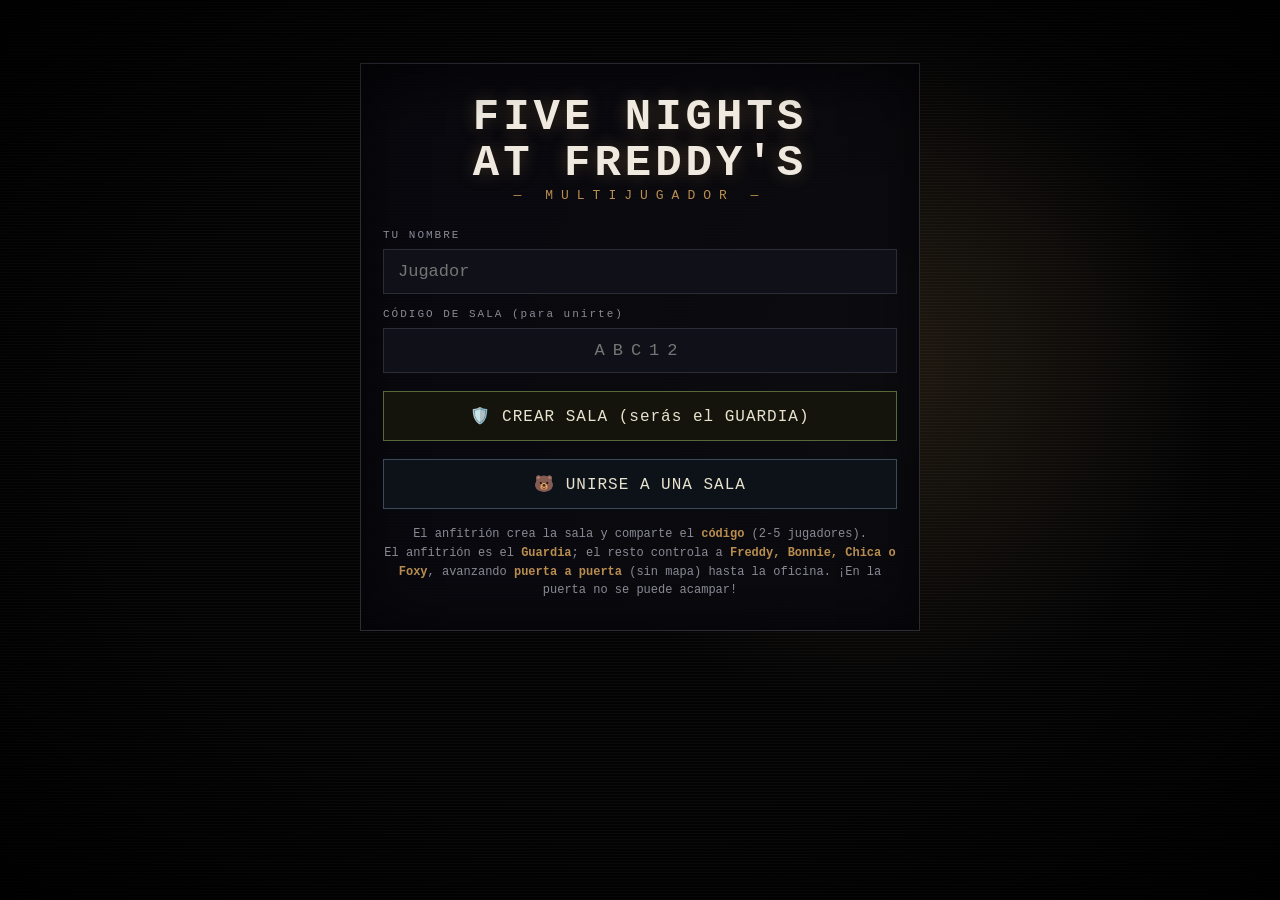
==== index.html @ c2f7b653 "Animatrónicos: vista inmersiva sin mapa (puertas IR A...), temporizador de 12s con repliegue forzoso" ====
<!DOCTYPE html>
<html lang="es">
<head>
<meta charset="UTF-8">
<meta name="viewport" content="width=device-width, initial-scale=1.0, user-scalable=no">
<title>FNAF 1 Multijugador</title>
<link rel="icon" href="resources/img/menu_face.png">
<link rel="stylesheet" href="css/style.css">
</head>
<body>

<!-- ==================== PANTALLAS ==================== -->

<!-- MENÚ -->
<section class="screen active" id="s-menu">
  <div class="menu-bg"></div>
  <div class="menu-box">
    <h1 class="game-title">FIVE NIGHTS<br>AT FREDDY'S</h1>
    <div class="game-sub">— MULTIJUGADOR —</div>
    <div class="menu-form">
      <label>TU NOMBRE</label>
      <input id="inp-name" maxlength="12" placeholder="Jugador" autocomplete="off">
      <label>CÓDIGO DE SALA (para unirte)</label>
      <input id="inp-code" maxlength="5" placeholder="ABC12" autocomplete="off" class="code-inp"
             style="text-transform:uppercase">
      <button class="mbtn create" id="btn-create">🛡️ CREAR SALA (serás el GUARDIA)</button>
      <button class="mbtn join" id="btn-join">🐻 UNIRSE A UNA SALA</button>
    </div>
    <div class="menu-note">
      El anfitrión crea la sala y comparte el <b>código</b> (2-5 jugadores).<br>
      El anfitrión es el <b>Guardia</b>; el resto controla a <b>Freddy, Bonnie, Chica o Foxy</b>,
      avanzando <b>puerta a puerta</b> (sin mapa) hasta la oficina. ¡En la puerta no se puede acampar!
    </div>
  </div>
  <div class="vignette-layer"></div>
</section>

<!-- LOBBY -->
<section class="screen" id="s-lobby">
  <div class="lobby-wrap">
    <div class="lobby-left">
      <h2 id="lobby-title">SALA</h2>
      <div class="code-label">CÓDIGO DE SALA</div>
      <div class="room-code" id="room-code">·····</div>
      <div class="code-hint">Compártelo con tus amigos (2-5 jugadores)</div>
      <div id="lobby-status" class="lobby-status"></div>
      <div class="lobby-players-wrap">
        <div class="lp-title">JUGADORES <span id="lobby-count">1/5</span></div>
        <div id="lobby-players"></div>
      </div>
      <div id="start-zone">
        <button id="btn-start" class="mbtn create" disabled>🌙 EMPEZAR LA NOCHE</button>
        <div id="start-note" class="start-note">Esperando jugadores…</div>
      </div>
    </div>
    <div class="lobby-right">
      <div class="lp-title">ELIGE TU ANIMATRÓNICO</div>
      <div id="char-picker" class="char-picker"></div>
    </div>
  </div>
</section>

<!-- GUARDIA -->
<section class="screen" id="s-guard">
  <div id="office-view"></div>
  <div id="powerout-fx"><div class="po-freddy"><img src="resources/img/js_freddy.png" alt=""></div></div>
  <div id="cam-help"> ESPACIO cámaras · A/D puertas · Z/X luces (mantener)</div>
</section>

<!-- ANIMATRÓNICO -->
<section class="screen" id="s-anim">
  <div id="anim-head"></div>
  <div id="anim-status"></div>
  <div id="anim-main"></div>
</section>

<!-- FIN -->
<section class="screen" id="s-end">
  <div class="end-wrap">
    <img id="end-img" alt="">
    <h2 id="end-title">—</h2>
    <div id="end-sub"></div>
    <div id="end-stats"></div>
    <div class="end-btns">
      <button id="btn-again" class="mbtn create">🔁 OTRA NOCHE</button>
      <button id="btn-exit" class="mbtn join">⏻ SALIR DE LA SALA</button>
      <div id="wait-host" style="display:none">…esperando al anfitrión</div>
    </div>
  </div>
</section>

<!-- ==================== CAPAS FX ==================== -->
<div id="monitor"></div>
<div id="fx-jumpscare"><img alt="susto"></div>
<div id="fx-static"></div>
<div id="fx-toast"></div>

<!-- ==================== SCRIPTS ==================== -->
<script src="peer.min.js"></script>
<script src="js/config.js"></script>
<script src="js/audio.js"></script>
<script src="js/fx.js"></script>
<script src="js/net.js"></script>
<script src="js/game.js"></script>
<script src="js/lobby.js"></script>
<script src="js/guard.js"></script>
<script src="js/anim.js"></script>
<script src="js/main.js"></script>
</body>
</html>
---- css/style.css ----
/* ============================================================
   FNAF 1 MULTIJUGADOR — ESTILOS
   Estética oscura, VHS/CRT, terror de los 80.
   ============================================================ */
:root {
  --ink: #d8d8e2;
  --dim: #8a8a96;
  --faz: #b98d4f;      /* dorado Fazbear */
  --bad: #c0392b;
  --good: #3f8f4f;
  --panel: #0d0d12;
  --line: #2c2c36;
}
* { box-sizing: border-box; -webkit-tap-highlight-color: transparent; }
html, body {
  margin: 0; padding: 0; height: 100%;
  background: #050508; color: var(--ink);
  font-family: "Courier New", ui-monospace, monospace;
  overflow: hidden;
  user-select: none; -webkit-user-select: none;
}
img { -webkit-user-drag: none; user-drag: none; }
button { font-family: inherit; }

/* ---------- Pantallas ---------- */
.screen {
  position: fixed; inset: 0; display: none;
  z-index: 10;
}
.screen.active { display: block; animation: fadeIn 0.4s; }
@keyframes fadeIn { from { opacity: 0; } to { opacity: 1; } }

/* ---------- Capas FX globales ---------- */
.vignette-layer {
  position: absolute; inset: 0; pointer-events: none; z-index: 5;
  background: radial-gradient(ellipse at center, transparent 55%, rgba(0,0,0,0.9) 100%);
}
#fx-static {
  position: fixed; inset: 0; z-index: 200; pointer-events: none;
  opacity: 0; transition: opacity 0.06s;
  background:
    repeating-linear-gradient(0deg, rgba(255,255,255,0.09) 0 2px, transparent 2px 4px),
    #202026;
  background-size: 100% 100%, 300px 300px;
  animation: staticShift 0.12s steps(2) infinite;
}
#fx-static.active { opacity: 0.93; }
@keyframes staticShift {
  0% { background-position: 0 0, 0 0; }
  50% { background-position: 0 0, 90px 40px; }
  100% { background-position: 0 0, -60px 90px; }
}
#fx-jumpscare {
  position: fixed; inset: 0; z-index: 300; display: none;
  background: #000; align-items: center; justify-content: center;
}
#fx-jumpscare.active { display: flex; }
#fx-jumpscare img {
  width: 100%; height: 100%; object-fit: cover;
  filter: contrast(1.2) brightness(1.05);
}
#fx-jumpscare.glitching img { animation: jglitch 0.14s steps(2) infinite; }
@keyframes jglitch {
  0% { transform: translate(0,0) scale(1.04); filter: contrast(1.4) brightness(1.2); }
  50% { transform: translate(-14px, 8px) scale(1.07); filter: contrast(2) brightness(0.7) hue-rotate(20deg); }
  100% { transform: translate(12px, -6px) scale(1.02); }
}
#fx-jumpscare.shake { animation: shake 0.09s linear infinite; }
@keyframes shake {
  0% { margin-left: 0; margin-top: 0; }
  25% { margin-left: -18px; margin-top: 10px; }
  50% { margin-left: 14px; margin-top: -8px; }
  75% { margin-left: -10px; margin-top: -12px; }
  100% { margin-left: 12px; margin-top: 8px; }
}
#fx-toast {
  position: fixed; left: 50%; top: 14px; transform: translateX(-50%) translateY(-80px);
  z-index: 400; background: #101018ee; border: 1px solid var(--line);
  border-left: 4px solid var(--faz); color: var(--ink);
  padding: 10px 18px; font-size: 15px; max-width: 86vw;
  transition: transform 0.25s; pointer-events: none;
}
#fx-toast.show { transform: translateX(-50%) translateY(0); }
#fx-toast.bad { border-left-color: var(--bad); }
#fx-toast.good { border-left-color: var(--good); }
#fx-toast.warn { border-left-color: #c07f2f; }

/* ---------- MENÚ ---------- */
#s-menu { overflow: hidden; }
.menu-bg {
  position: absolute; inset: 0;
  background: #030304;
}
.menu-bg::after {
  content: ""; position: absolute; inset: 0;
  background:
    radial-gradient(circle at 68% 40%, rgba(185,141,79,0.16), transparent 34%),
    repeating-linear-gradient(0deg, rgba(255,255,255,0.03) 0 1px, transparent 1px 3px);
  animation: menuFlicker 5s infinite;
}
@keyframes menuFlicker {
  0%, 93%, 100% { opacity: 1; }
  94% { opacity: 0.6; } 96% { opacity: 0.9; } 97% { opacity: 0.4; }
}
.menu-box {
  position: relative; z-index: 2; margin: 0 auto; top: 7vh;
  width: min(94vw, 560px); text-align: center;
  padding: 26px 22px 30px;
  background: #0a0a10d9; border: 1px solid var(--line);
  box-shadow: 0 0 60px #000a inset;
}
.game-title {
  margin: 4px 0 2px; font-size: clamp(26px, 6vw, 44px); line-height: 1.05;
  letter-spacing: 4px; color: #efe9df; text-shadow: 0 0 18px #b98d4f55;
}
.game-sub { color: var(--faz); letter-spacing: 8px; font-size: 13px; margin-bottom: 20px; }
.menu-form { display: flex; flex-direction: column; gap: 8px; text-align: left; }
.menu-form label { font-size: 11px; color: var(--dim); letter-spacing: 2px; margin-top: 6px; }
.menu-form input {
  background: #101018; border: 1px solid var(--line); color: var(--ink);
  padding: 12px 14px; font-size: 17px; font-family: inherit; outline: none;
}
.menu-form input:focus { border-color: var(--faz); }
.code-inp { letter-spacing: 8px; text-align: center; font-size: 22px; }
.mbtn {
  margin-top: 10px; padding: 14px 16px; font-size: 16px; cursor: pointer;
  border: 1px solid #3a3a28; background: #14140c; color: #e8e2ce;
  letter-spacing: 1px; transition: transform 0.08s, background 0.2s;
}
.mbtn:hover { background: #1d1d10; }
.mbtn:active { transform: scale(0.98); }
.mbtn:disabled { opacity: 0.45; cursor: default; }
.mbtn.create { border-color: #57683a; }
.mbtn.join { border-color: #3a4a5a; background: #0c1218; }
.mbtn.join:hover { background: #101a24; }
.menu-note { margin-top: 16px; font-size: 12px; color: var(--dim); line-height: 1.55; }
.menu-note b { color: var(--faz); }

/* ---------- LOBBY ---------- */
#s-lobby { overflow-y: auto; background: #050508; }
.lobby-wrap {
  display: flex; gap: 18px; padding: 24px; max-width: 1180px; margin: 0 auto;
  flex-direction: row; flex-wrap: wrap;
}
.lobby-left { flex: 1 1 380px; min-width: 320px; }
.lobby-right { flex: 1 1 420px; min-width: 300px; }
#lobby-title { margin: 0 0 8px; letter-spacing: 4px; color: #efe9df; }
.code-label { color: var(--dim); font-size: 11px; letter-spacing: 3px; }
.room-code {
  font-size: clamp(40px, 9vw, 64px); letter-spacing: 14px; color: var(--faz);
  text-shadow: 0 0 22px #b98d4f66; margin: 4px 0;
}
.code-hint { color: var(--dim); font-size: 12px; }
.lobby-status { margin: 12px 0; font-size: 14px; min-height: 20px; color: #b9e0b9; }
.lobby-status.err { color: #ff9d8f; }
.lp-title { color: var(--dim); letter-spacing: 2px; font-size: 12px; margin: 14px 0 6px; }
.lp-title span { color: var(--ink); }
.lobby-players-wrap { border: 1px solid var(--line); background: var(--panel); padding: 10px; }
.player-row { padding: 8px 10px; border-bottom: 1px dashed #1c1c26; }
.player-row:last-child { border-bottom: none; }
.player-row.me { border-left: 3px solid var(--faz); }
.player-row.off { opacity: 0.45; }
.pr-name { font-size: 15px; color: var(--ink); }
.pr-role { font-size: 12px; color: var(--dim); margin-top: 2px; }
#start-zone { margin-top: 18px; }
#btn-start { width: 100%; font-size: 20px; padding: 18px; }
.start-note { text-align: center; color: var(--dim); font-size: 12px; margin-top: 8px; }

/* Tarjetas de personaje */
.char-picker { display: grid; grid-template-columns: repeat(auto-fill, minmax(150px, 1fr)); gap: 12px; }
.host-note {
  border: 1px dashed #3a3a28; color: var(--dim); padding: 18px; font-size: 14px; line-height: 1.6;
}
.char-card {
  background: #0c0c13; border: 1px solid var(--line); cursor: pointer;
  padding: 0 0 10px; overflow: hidden; transition: border-color 0.15s, transform 0.1s;
  position: relative;
}
.char-card:hover { border-color: #55555f; transform: translateY(-2px); }
.char-card img { width: 100%; height: 150px; object-fit: cover; display: block; filter: brightness(0.9); }
.char-card .cc-name { font-size: 17px; padding: 8px 10px 2px; letter-spacing: 2px; }
.char-card .cc-desc { font-size: 11px; color: var(--dim); padding: 0 10px; line-height: 1.45; }
.char-card.taken { opacity: 0.35; pointer-events: none; filter: grayscale(0.8); }
.char-card.mine { border-color: var(--good); box-shadow: 0 0 16px #3f8f4f55; }
.cc-state {
  position: absolute; top: 6px; right: 6px; background: #000c; color: var(--dim);
  font-size: 10px; padding: 3px 7px; letter-spacing: 1px;
}
.cc-state.mine { background: #14351b; color: #7fe08f; }

/* ---------- GUARDIA: oficina ---------- */
#s-guard { background: #000; }
#office-view {
  position: absolute; inset: 0; display: flex; overflow: hidden;
  background: #020204;
}
.office-side {
  position: relative; flex: 0 0 24%; display: flex; flex-direction: column;
  border-right: 2px solid #191922; z-index: 2;
}
.office-right { border-right: none; border-left: 2px solid #191922; order: 3; }
.office-center {
  position: relative; flex: 1 1 52%; order: 2; overflow: hidden;
  background: #05050a;
}
.office-center > img {
  position: absolute; left: -28%; width: 156%; height: 100%; object-fit: cover;
  filter: brightness(0.88) contrast(1.05);
}
.office-glow {
  position: absolute; inset: 0; pointer-events: none;
  background: radial-gradient(ellipse at 50% 65%, transparent 40%, rgba(0,0,0,0.75) 100%);
}
.door-frame { position: relative; flex: 1 1 auto; overflow: hidden; background: #03030a; }
.door-frame img { width: 100%; height: 100%; object-fit: cover; filter: brightness(0.9); }
.who-there { position: absolute; inset: 0; pointer-events: none; display: none; z-index: 3; }
.who-there.active { display: flex; align-items: center; justify-content: center; gap: 8%; }
.who-face { text-align: center; }
.who-face img {
  width: min(34vw, 240px); height: min(34vw, 240px); object-fit: cover;
  border-radius: 6px; box-shadow: 0 0 34px #000; filter: contrast(1.25) brightness(1.1);
  animation: whoPulse 0.32s steps(2) infinite;
}
.who-face span {
  display: block; color: #ffb0a0; font-size: 20px; letter-spacing: 3px; margin-top: 8px;
  text-shadow: 0 0 12px #ff2a1a;
}
@keyframes whoPulse { 50% { filter: contrast(1.6) brightness(1.35); } }
.btn-col {
  display: flex; gap: 8px; padding: 10px; background: #0a0a12; border-top: 2px solid #191922;
}
.fbtn {
  flex: 1; padding: 16px 6px; font-size: 15px; letter-spacing: 2px; cursor: pointer;
  background: #101018; color: #cfcfd8; border: 2px solid #2c2c36;
  transition: background 0.12s, border-color 0.12s;
}
.fbtn:active { transform: scale(0.97); }
.fbtn-door.on { background: #7a1f16; border-color: #c0392b; color: #ffe9e4; box-shadow: 0 0 14px #c0392b88; }
.fbtn-light.on { background: #6d6517; border-color: #d8c34a; color: #fffbe4; box-shadow: 0 0 14px #d8c34a77; }
.office-hud-tl { position: absolute; top: 12px; right: 14px; text-align: right; z-index: 4; }
.clock-big { font-size: clamp(20px, 3.4vw, 34px); color: #f1ead9; letter-spacing: 3px; text-shadow: 0 0 10px #b98d4f44; }
.night-lbl { color: var(--dim); font-size: 12px; letter-spacing: 4px; }
.office-hud-bl { position: absolute; left: 14px; bottom: 12px; z-index: 4; background: #000000b0; padding: 10px 14px; border: 1px solid var(--line); }
.power-lbl { color: var(--dim); font-size: 11px; letter-spacing: 3px; }
.power-val { font-size: 26px; color: #f1ead9; }
.power-bar { width: 170px; height: 12px; background: #1a1a22; margin: 6px 0 4px; border: 1px solid #2c2c36; }
.power-fill { height: 100%; width: 100%; background: #57c25f; transition: width 0.3s; }
.power-fill.low { background: #d84a3a; }
.usage-lbl { font-size: 12px; color: var(--dim); }
.usage-lbl span { color: var(--ink); letter-spacing: 2px; }
#cam-strip {
  position: absolute; bottom: 0; left: 50%; transform: translateX(-50%);
  z-index: 6; padding: 8px 34px; cursor: pointer;
  background: #0e0e16f2; border: 2px solid #2c2c36; border-bottom: none;
  color: #cfd8e2; letter-spacing: 6px; font-size: 13px;
}
#cam-strip:hover { background: #15151f; color: #fff; }
#cam-strip.disabled { opacity: 0.35; pointer-events: none; filter: grayscale(1); }
#cam-help {
  position: absolute; top: 8px; left: 12px; z-index: 6; font-size: 11px; color: #6a6a76;
  background: #00000090; padding: 6px 10px; border: 1px solid #22222c;
}

/* Apagón */
#powerout-fx {
  position: fixed; inset: 0; z-index: 90; display: none; background: #020202;
  pointer-events: none;
}
#powerout-fx.active { display: block; animation: poDark 3s infinite; }
@keyframes poDark {
  0%, 88% { background: #020202; }
  90% { background: #0c0805; }
  92% { background: #000; }
}
.po-freddy { position: absolute; left: 50%; top: 50%; transform: translate(-50%, -50%); opacity: 0; }
#powerout-fx.active .po-freddy { animation: poFace 3s infinite; }
.po-freddy img { width: min(60vw, 480px); filter: contrast(1.3) brightness(1.15); }
@keyframes poFace {
  0%, 87% { opacity: 0; }
  90%, 93% { opacity: 0.9; }
  94%, 100% { opacity: 0; }
}

/* ---------- MONITOR de cámaras ---------- */
#monitor {
  position: fixed; inset: 0; z-index: 60; display: none;
  background: #010103;
}
#monitor.up { display: block; animation: monIn 0.16s; }
@keyframes monIn { from { transform: translateY(8%); opacity: 0.4; } to { transform: none; opacity: 1; } }
.mon-frame {
  position: absolute; inset: 0; display: flex; flex-direction: column;
  background:
    repeating-linear-gradient(0deg, rgba(255,255,255,0.028) 0 1px, transparent 1px 3px);
}
.mon-head {
  display: flex; gap: 14px; align-items: center; padding: 8px 16px;
  background: #0b0b12; border-bottom: 1px solid var(--line);
  font-size: 14px; color: #cfd8e2; letter-spacing: 2px;
}
.rec-dot { width: 10px; height: 10px; border-radius: 50%; background: #e03a2a; display: inline-block; animation: blink 1.1s infinite; }
@keyframes blink { 50% { opacity: 0.15; } }
#mon-loc { flex: 1; text-align: center; color: #e8e2ce; }
.mon-body { flex: 1; display: flex; min-height: 0; }
.cam-feed {
  position: relative; flex: 1 1 auto; background: #03030a; overflow: hidden;
}
.cam-feed > img { position: absolute; inset: 0; width: 100%; height: 100%; object-fit: contain; background: #000; filter: contrast(1.06) brightness(1.02); }
.cam-audioonly {
  position: absolute; inset: 0; display: flex; flex-direction: column; align-items: center; justify-content: center;
  color: #9aa; background: #02020a; text-align: center; gap: 10px;
}
.cam-audioonly .big { font-size: clamp(22px, 5vw, 42px); letter-spacing: 6px; color: #cfd8e2; }
.clatter { color: #d8c34a; font-size: 15px; }
.cam-present { position: absolute; left: 0; right: 0; bottom: 12px; display: flex; justify-content: center; gap: 10px; flex-wrap: wrap; }
.cp-chip {
  display: flex; align-items: center; gap: 8px; background: #000000cc;
  border: 2px solid #55555f; padding: 4px 12px 4px 4px; color: var(--ink); font-size: 13px;
}
.cp-chip img { width: 44px; height: 44px; object-fit: cover; filter: contrast(1.2); }
.cam-side { flex: 0 0 340px; max-width: 40vw; background: #08080e; border-left: 1px solid var(--line); padding: 12px; display: flex; flex-direction: column; gap: 10px; overflow-y: auto; }
.fnaf-map { width: 100%; height: auto; display: block; background: #05050c; border: 1px solid var(--line); }
.map-room { cursor: pointer; }
.map-room:hover rect { stroke: #8f8f9c; }
.map-room.audio rect { stroke-dasharray: 4 3; }
.map-terminal rect { fill: #1c0f0f; stroke: #5a2c22; }
.map-marker.mine circle { stroke-width: 3; }
.pulse { animation: pulseRing 1.1s infinite; }
@keyframes pulseRing { 50% { opacity: 0.25; } }
.cam-note { color: var(--dim); font-size: 12px; line-height: 1.5; min-height: 34px; }
.mon-foot { padding: 6px 16px; background: #0b0b12; border-top: 1px solid var(--line); color: #4a4a55; font-size: 11px; letter-spacing: 3px; }

/* ---------- ANIMATRÓNICO (vista inmersiva, sin mapa) ---------- */
#s-anim { background: #04040a; }
#s-anim.active { display: flex !important; flex-direction: column; }
#anim-head {
  display: flex; gap: 12px; align-items: center; padding: 8px 14px;
  background: #0a0a12; border-bottom: 1px solid var(--line); flex-wrap: wrap;
}
.ah-portrait { width: 54px; height: 54px; object-fit: cover; border: 2px solid #333; filter: contrast(1.15); }
.ah-info { flex: 1 1 200px; min-width: 160px; }
.ah-name { font-size: 19px; letter-spacing: 3px; }
.ah-desc { color: var(--dim); font-size: 11px; margin-top: 2px; line-height: 1.35; }
.ah-cd {
  position: relative; width: 170px; height: 40px; background: #10101a; border: 1px solid var(--line);
  overflow: hidden; display: flex; align-items: center; justify-content: center;
}
.ah-cd-fill { position: absolute; left: 0; top: 0; bottom: 0; width: 0%; background: #1f3a24; transition: width 0.2s linear; }
.ah-cd span { position: relative; z-index: 2; letter-spacing: 2px; color: #bfe8c4; font-size: 14px; }
#anim-status { padding: 5px 14px; font-size: 13px; color: #d8c34a; background: #0c0c14; border-bottom: 1px solid var(--line); }
.po-tag { color: #ff8f7f; font-weight: bold; animation: blink 0.8s infinite; }

#anim-main { flex: 1; position: relative; min-height: 0; }
.anim-scene { position: absolute; inset: 0; overflow: hidden; background: #000; }
.scene-layer { position: absolute; inset: 0; }
.scene-img {
  position: absolute; inset: 0; width: 100%; height: 100%; object-fit: cover;
  filter: brightness(0.92) contrast(1.06);
}
.anim-scene.running .scene-img { animation: runShake 0.14s steps(2) infinite; transform: scale(1.06); }
@keyframes runShake {
  0% { margin-left: 0; margin-top: 0; }
  33% { margin-left: -14px; margin-top: 8px; }
  66% { margin-left: 12px; margin-top: -8px; }
  100% { margin-left: -6px; margin-top: 6px; }
}
.scene-vhs {
  position: absolute; inset: 0; pointer-events: none; z-index: 3; opacity: 0.55;
  background:
    repeating-linear-gradient(0deg, rgba(255,255,255,0.03) 0 1px, transparent 1px 3px),
    radial-gradient(ellipse at center, transparent 52%, rgba(0,0,0,0.88) 100%);
}
.scene-loc {
  position: absolute; top: 10px; left: 50%; transform: translateX(-50%); z-index: 5;
  background: #000000c8; border: 1px solid #2c2c36; padding: 7px 18px;
  letter-spacing: 3px; color: #e8e2ce; font-size: 14px; white-space: nowrap;
  max-width: 92vw; overflow: hidden; text-overflow: ellipsis;
}
.scene-hint {
  position: absolute; bottom: 132px; left: 50%; transform: translateX(-50%); z-index: 5;
  background: #000000c0; border: 1px solid #3a3a44; padding: 8px 16px;
  color: #e8dcb4; font-size: 13px; letter-spacing: 1px; text-align: center; max-width: 86vw;
}
.scene-present { position: absolute; left: 12px; bottom: 14px; z-index: 6; display: flex; flex-direction: column; gap: 8px; max-width: 40vw; }
.scene-dark {
  position: absolute; inset: 0; display: flex; flex-direction: column; align-items: center;
  justify-content: center; background: #020208; color: #9a9aa5; gap: 12px; text-align: center;
  padding: 20px; font-size: 14px; letter-spacing: 1px;
}
.scene-dark .sd-big { font-size: clamp(22px, 5vw, 40px); letter-spacing: 8px; color: #cfd8e2; }
.scene-dark .sd-hint { color: #6a6a76; font-size: 12px; }

/* --- Placas de puerta (navegación) --- */
.scene-doors { position: absolute; inset: 0; pointer-events: none; z-index: 7; }
.dz { position: absolute; display: flex; gap: 10px; pointer-events: none; }
.dz-top    { top: 58px; left: 50%; transform: translateX(-50%); flex-direction: row; justify-content: center; max-width: 94vw; flex-wrap: wrap; }
.dz-left   { left: 14px; top: 50%; transform: translateY(-50%); flex-direction: column; max-width: 28vw; }
.dz-right  { right: 14px; top: 50%; transform: translateY(-50%); flex-direction: column; align-items: flex-end; max-width: 28vw; }
.dz-bottom { bottom: 108px; left: 50%; transform: translateX(-50%); flex-direction: row; justify-content: center; max-width: 94vw; flex-wrap: wrap; }
.door-plaque {
  pointer-events: auto; cursor: pointer; text-align: left;
  background: linear-gradient(180deg, #1a1712, #0d0b08);
  border: 2px solid #6b5a33; border-left-width: 5px; color: #e8dcb4;
  padding: 10px 14px; font-size: 13px; letter-spacing: 1px; line-height: 1.25;
  box-shadow: 0 0 0 1px #000, 0 4px 14px #000c;
  transition: transform 0.1s, box-shadow 0.15s, border-color 0.15s;
  display: flex; flex-direction: column; gap: 3px; min-width: 178px;
}
.dz-right .door-plaque { border-left-width: 2px; border-right-width: 5px; text-align: right; }
.door-plaque .dp-head { display: block; }
.door-plaque .dp-arrow { font-size: 15px; color: #c9a75a; }
.door-plaque .dp-sub { font-size: 10px; color: #9a8f6e; letter-spacing: 1px; }
.door-plaque:hover:not(:disabled) {
  border-color: #c9a75a; box-shadow: 0 0 18px #b98d4f66, 0 0 0 1px #000;
  transform: translateY(-1px);
}
.door-plaque:active:not(:disabled) { transform: scale(0.97); }
.door-plaque:disabled { opacity: 0.55; cursor: default; filter: grayscale(0.5); }

/* --- Temporizador de estancia en la puerta --- */
.door-timer {
  position: absolute; top: 58px; left: 50%; transform: translateX(-50%); z-index: 8;
  text-align: center; background: #140a0aee; border: 2px solid #7a2016;
  padding: 8px 22px 10px; min-width: min(330px, 80vw);
}
.door-timer .dt-lbl { color: #ff9d8f; font-size: 10px; letter-spacing: 2px; }
.door-timer .dt-num { color: #fff; font-size: 28px; letter-spacing: 2px; text-shadow: 0 0 12px #ff2a1a88; }
.door-timer .dt-bar { height: 8px; background: #2a1010; margin-top: 6px; border: 1px solid #4a1a12; }
.door-timer .dt-fill { height: 100%; background: #e03a2a; transition: width 0.15s linear; }
.door-timer.warn { border-color: #ff2a1a; animation: blink 0.45s infinite; }

/* --- Estado de la puerta de la oficina --- */
.door-badge {
  position: absolute; bottom: 108px; left: 50%; transform: translateX(-50%); z-index: 8;
  background: #000000d8; border: 2px solid #444; padding: 9px 18px;
  letter-spacing: 2px; font-size: 14px; white-space: nowrap; max-width: 92vw; overflow: hidden; text-overflow: ellipsis;
}
.door-badge.open { border-color: #3f8f4f; color: #8fe8a0; box-shadow: 0 0 16px #3f8f4f44; animation: blink 1.4s infinite; }
.door-badge.closed { border-color: #7a2016; color: #ff9d8f; }

/* --- Acciones inferiores --- */
.scene-actions {
  position: absolute; bottom: 14px; left: 50%; transform: translateX(-50%); z-index: 9;
  display: flex; gap: 12px; align-items: stretch; justify-content: center; max-width: 96vw; flex-wrap: wrap;
}
.scene-actions .abtn, .scene-actions .abbtn { width: auto; min-width: 210px; margin-top: 0; }
.scene-actions .foxy-box { display: flex; flex-direction: column; gap: 8px; align-items: center; }
.scene-actions .act-row { display: flex; gap: 12px; }
.foxy-phases { display: flex; gap: 8px; align-items: center; flex-wrap: wrap; justify-content: center; }
.fphase { padding: 6px 12px; background: #101018; border: 1px solid #2c2c36; color: var(--dim); font-size: 13px; }
.fphase.done { color: #ffb0a0; border-color: #5a2c22; }
.fphase.cur { background: #2a1010; color: #ffd9d2; border-color: #c0392b; }
.fphase-arrow { color: var(--dim); font-size: 12px; }

/* --- Botones de acción (susto / captura / foxy) --- */
.abtn {
  padding: 12px 16px; cursor: pointer;
  background: #14142a; color: #cfd8e2; border: 2px solid #3a3a5a; font-size: 15px;
  letter-spacing: 1px; display: flex; flex-direction: column; gap: 4px; align-items: center;
  justify-content: center;
}
.abtn .ab-sub { font-size: 12px; color: var(--dim); }
.abtn.ready { background: #231a3a; border-color: #7a5fd0; color: #fff; box-shadow: 0 0 18px #7a5fd066; animation: readyPulse 1s infinite; }
@keyframes readyPulse { 50% { box-shadow: 0 0 34px #7a5fd0aa; } }
.abbtn {
  padding: 12px 20px; cursor: pointer;
  background: #2a1010; color: #ffd9d2; border: 2px solid #7a2016; font-size: 20px; letter-spacing: 4px;
  display: flex; flex-direction: column; align-items: center; justify-content: center; gap: 2px;
}
.abbtn.run { background: #2a1c08; border-color: #b98d4f; color: #ffe9c9; }
.abbtn.armed { background: #7a1f16; border-color: #ff5a3a; color: #fff; box-shadow: 0 0 22px #ff2a1a88; animation: readyPulse 0.7s infinite; }
.abbtn:disabled { opacity: 0.4; cursor: default; box-shadow: none; animation: none; }
.abbtn:disabled.armed { animation: none; }
.cap-sub, .abbtn .cap-sub { display: block; font-size: 11px; letter-spacing: 1px; margin-top: 2px; color: #d8c4b4; }

/* ---------- FIN ---------- */
#s-end { background: #04040a; overflow-y: auto; }
.end-wrap { max-width: 640px; margin: 3vh auto; text-align: center; padding: 14px; }
#end-img { max-width: 100%; max-height: 22vh; object-fit: contain; filter: contrast(1.1); border: 1px solid var(--line); background: #000; }
#end-title { font-size: clamp(24px, 6vw, 42px); margin: 10px 0 4px; letter-spacing: 6px; }
#end-title.win { color: #7fe08f; text-shadow: 0 0 24px #3f8f4f66; }
#end-title.lose { color: #ff8f7f; text-shadow: 0 0 24px #c0392b66; }
#end-sub { color: var(--ink); font-size: 15px; line-height: 1.6; }
#end-stats { margin: 10px auto; color: var(--dim); font-size: 12px; line-height: 1.7; border: 1px dashed var(--line); padding: 10px; }
.end-btns { display: flex; gap: 12px; justify-content: center; flex-wrap: wrap; }
.end-btns .mbtn { padding: 12px 18px; }
#wait-host { color: var(--dim); padding: 14px; }

/* ---------- Móvil ---------- */
@media (max-width: 720px) {
  .office-side { flex: 0 0 27%; }
  .btn-col { flex-direction: column; padding: 6px; gap: 6px; }
  .fbtn { padding: 14px 4px; font-size: 12px; }
  .cam-side { flex: 0 0 300px; }
  .door-plaque { min-width: 130px; padding: 8px 10px; font-size: 11px; }
  .dz-left, .dz-right { max-width: 36vw; }
  .dz-bottom { bottom: 150px; }
  .door-badge { bottom: 150px; font-size: 12px; }
  .scene-hint { bottom: 175px; font-size: 11px; }
  .scene-actions { gap: 8px; }
  .scene-actions .abtn, .scene-actions .abbtn { min-width: 150px; font-size: 14px; }
  .ah-cd { width: 120px; height: 34px; }
  .ah-desc { display: none; }
  .lobby-wrap { padding: 14px; }
}
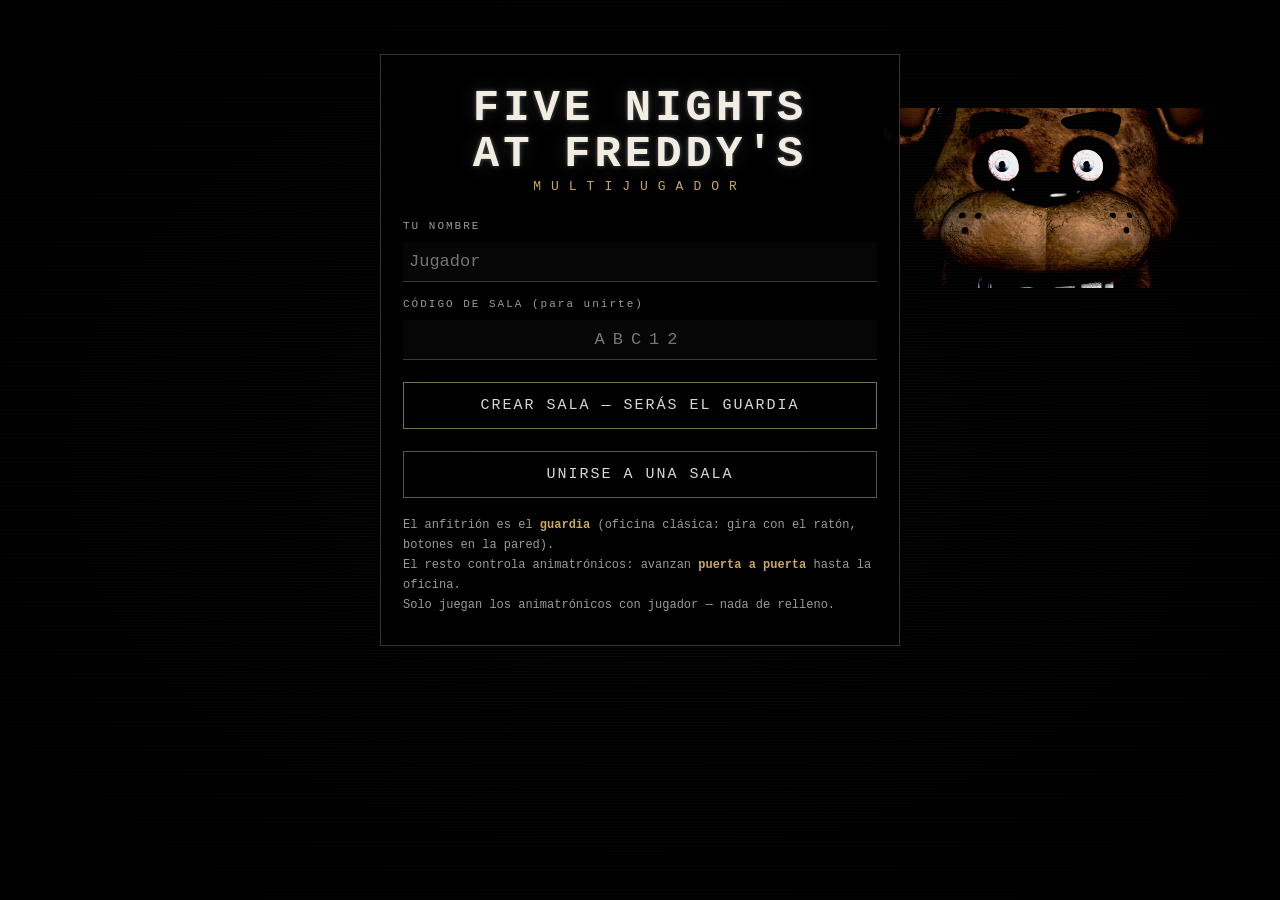
==== commit 42111aaa: "Guardia 100% original: oficina panoramica con raton, botones DOOR/LIGHT en la pared, monitor con map" ====
--- a/index.html
+++ b/index.html
@@ -13,30 +13,31 @@
 
 <!-- MENÚ -->
 <section class="screen active" id="s-menu">
-  <div class="menu-bg"></div>
+  <div class="menu-noise"></div>
+  <div class="menu-face-box"><img src="resources/img/menu_face.png" alt="" draggable="false"></div>
   <div class="menu-box">
     <h1 class="game-title">FIVE NIGHTS<br>AT FREDDY'S</h1>
-    <div class="game-sub">— MULTIJUGADOR —</div>
+    <div class="game-sub">MULTIJUGADOR</div>
     <div class="menu-form">
       <label>TU NOMBRE</label>
       <input id="inp-name" maxlength="12" placeholder="Jugador" autocomplete="off">
       <label>CÓDIGO DE SALA (para unirte)</label>
       <input id="inp-code" maxlength="5" placeholder="ABC12" autocomplete="off" class="code-inp"
              style="text-transform:uppercase">
-      <button class="mbtn create" id="btn-create">🛡️ CREAR SALA (serás el GUARDIA)</button>
-      <button class="mbtn join" id="btn-join">🐻 UNIRSE A UNA SALA</button>
+      <button class="mbtn create" id="btn-create">CREAR SALA — SERÁS EL GUARDIA</button>
+      <button class="mbtn join" id="btn-join">UNIRSE A UNA SALA</button>
     </div>
     <div class="menu-note">
-      El anfitrión crea la sala y comparte el <b>código</b> (2-5 jugadores).<br>
-      El anfitrión es el <b>Guardia</b>; el resto controla a <b>Freddy, Bonnie, Chica o Foxy</b>,
-      avanzando <b>puerta a puerta</b> (sin mapa) hasta la oficina. ¡En la puerta no se puede acampar!
+      El anfitrión es el <b>guardia</b> (oficina clásica: gira con el ratón, botones en la pared).<br>
+      El resto controla animatrónicos: avanzan <b>puerta a puerta</b> hasta la oficina.<br>
+      Solo juegan los animatrónicos con jugador — nada de relleno.
     </div>
   </div>
-  <div class="vignette-layer"></div>
 </section>
 
 <!-- LOBBY -->
 <section class="screen" id="s-lobby">
+  <div class="menu-noise"></div>
   <div class="lobby-wrap">
     <div class="lobby-left">
       <h2 id="lobby-title">SALA</h2>
@@ -49,7 +50,7 @@
         <div id="lobby-players"></div>
       </div>
       <div id="start-zone">
-        <button id="btn-start" class="mbtn create" disabled>🌙 EMPEZAR LA NOCHE</button>
+        <button id="btn-start" class="mbtn create" disabled>EMPEZAR LA NOCHE</button>
         <div id="start-note" class="start-note">Esperando jugadores…</div>
       </div>
     </div>
@@ -63,8 +64,7 @@
 <!-- GUARDIA -->
 <section class="screen" id="s-guard">
   <div id="office-view"></div>
-  <div id="powerout-fx"><div class="po-freddy"><img src="resources/img/js_freddy.png" alt=""></div></div>
-  <div id="cam-help"> ESPACIO cámaras · A/D puertas · Z/X luces (mantener)</div>
+  <div id="powerout-fx"><div class="po-face"><img src="resources/img/jsq_freddy_00.png" alt=""></div></div>
 </section>
 
 <!-- ANIMATRÓNICO -->
@@ -76,14 +76,15 @@
 
 <!-- FIN -->
 <section class="screen" id="s-end">
+  <div class="menu-noise"></div>
   <div class="end-wrap">
     <img id="end-img" alt="">
     <h2 id="end-title">—</h2>
     <div id="end-sub"></div>
     <div id="end-stats"></div>
     <div class="end-btns">
-      <button id="btn-again" class="mbtn create">🔁 OTRA NOCHE</button>
-      <button id="btn-exit" class="mbtn join">⏻ SALIR DE LA SALA</button>
+      <button id="btn-again" class="mbtn create">OTRA NOCHE</button>
+      <button id="btn-exit" class="mbtn join">SALIR DE LA SALA</button>
       <div id="wait-host" style="display:none">…esperando al anfitrión</div>
     </div>
   </div>
--- a/css/style.css
+++ b/css/style.css
@@ -1,20 +1,20 @@
 /* ============================================================
    FNAF 1 MULTIJUGADOR — ESTILOS
-   Estética oscura, VHS/CRT, terror de los 80.
+   Fiel al look del FNAF 1 original: negro, texto blanco,
+   estática VHS, sin adornos.
    ============================================================ */
 :root {
-  --ink: #d8d8e2;
-  --dim: #8a8a96;
-  --faz: #b98d4f;      /* dorado Fazbear */
+  --ink: #e8e8e8;
+  --dim: #9a9a9a;
+  --faz: #c9a75a;
   --bad: #c0392b;
   --good: #3f8f4f;
-  --panel: #0d0d12;
-  --line: #2c2c36;
+  --line: #2c2c2c;
 }
 * { box-sizing: border-box; -webkit-tap-highlight-color: transparent; }
 html, body {
   margin: 0; padding: 0; height: 100%;
-  background: #050508; color: var(--ink);
+  background: #000; color: var(--ink);
   font-family: "Courier New", ui-monospace, monospace;
   overflow: hidden;
   user-select: none; -webkit-user-select: none;
@@ -23,25 +23,32 @@
 button { font-family: inherit; }
 
 /* ---------- Pantallas ---------- */
-.screen {
-  position: fixed; inset: 0; display: none;
-  z-index: 10;
-}
+.screen { position: fixed; inset: 0; display: none; z-index: 10; background: #000; }
 .screen.active { display: block; animation: fadeIn 0.4s; }
 @keyframes fadeIn { from { opacity: 0; } to { opacity: 1; } }
 
+/* ruido de fondo (menú / lobby / fin) */
+.menu-noise {
+  position: absolute; inset: 0; pointer-events: none; z-index: 1;
+  opacity: 0.85;
+  background:
+    radial-gradient(ellipse at center, rgba(8,8,10,0.3) 0%, rgba(0,0,0,0.9) 100%),
+    repeating-linear-gradient(0deg, rgba(255,255,255,0.05) 0 1px, rgba(0,0,0,0.12) 1px 2px, transparent 2px 3px);
+  animation: noiseShift 0.45s steps(3) infinite;
+}
+@keyframes noiseShift {
+  0% { background-position: 0 0, 0 0; }
+  50% { background-position: 0 0, 46px 90px; }
+  100% { background-position: 0 0, -38px 26px; }
+}
+
 /* ---------- Capas FX globales ---------- */
-.vignette-layer {
-  position: absolute; inset: 0; pointer-events: none; z-index: 5;
-  background: radial-gradient(ellipse at center, transparent 55%, rgba(0,0,0,0.9) 100%);
-}
 #fx-static {
   position: fixed; inset: 0; z-index: 200; pointer-events: none;
   opacity: 0; transition: opacity 0.06s;
   background:
     repeating-linear-gradient(0deg, rgba(255,255,255,0.09) 0 2px, transparent 2px 4px),
-    #202026;
-  background-size: 100% 100%, 300px 300px;
+    #1c1c22;
   animation: staticShift 0.12s steps(2) infinite;
 }
 #fx-static.active { opacity: 0.93; }
@@ -57,12 +64,12 @@
 #fx-jumpscare.active { display: flex; }
 #fx-jumpscare img {
   width: 100%; height: 100%; object-fit: cover;
-  filter: contrast(1.2) brightness(1.05);
+  filter: contrast(1.25) brightness(1.05);
 }
 #fx-jumpscare.glitching img { animation: jglitch 0.14s steps(2) infinite; }
 @keyframes jglitch {
   0% { transform: translate(0,0) scale(1.04); filter: contrast(1.4) brightness(1.2); }
-  50% { transform: translate(-14px, 8px) scale(1.07); filter: contrast(2) brightness(0.7) hue-rotate(20deg); }
+  50% { transform: translate(-14px, 8px) scale(1.07); filter: contrast(2) brightness(0.7); }
   100% { transform: translate(12px, -6px) scale(1.02); }
 }
 #fx-jumpscare.shake { animation: shake 0.09s linear infinite; }
@@ -75,9 +82,9 @@
 }
 #fx-toast {
   position: fixed; left: 50%; top: 14px; transform: translateX(-50%) translateY(-80px);
-  z-index: 400; background: #101018ee; border: 1px solid var(--line);
-  border-left: 4px solid var(--faz); color: var(--ink);
-  padding: 10px 18px; font-size: 15px; max-width: 86vw;
+  z-index: 400; background: #000000e8; border: 1px solid #3a3a3a;
+  border-left: 3px solid var(--faz); color: var(--ink);
+  padding: 9px 18px; font-size: 14px; letter-spacing: 1px; max-width: 86vw;
   transition: transform 0.25s; pointer-events: none;
 }
 #fx-toast.show { transform: translateX(-50%) translateY(0); }
@@ -86,77 +93,84 @@
 #fx-toast.warn { border-left-color: #c07f2f; }
 
 /* ---------- MENÚ ---------- */
-#s-menu { overflow: hidden; }
-.menu-bg {
-  position: absolute; inset: 0;
-  background: #030304;
-}
-.menu-bg::after {
-  content: ""; position: absolute; inset: 0;
-  background:
-    radial-gradient(circle at 68% 40%, rgba(185,141,79,0.16), transparent 34%),
-    repeating-linear-gradient(0deg, rgba(255,255,255,0.03) 0 1px, transparent 1px 3px);
-  animation: menuFlicker 5s infinite;
-}
-@keyframes menuFlicker {
-  0%, 93%, 100% { opacity: 1; }
-  94% { opacity: 0.6; } 96% { opacity: 0.9; } 97% { opacity: 0.4; }
+#s-menu { overflow-y: auto; }
+.menu-face-box {
+  position: absolute; right: 6%; top: 12%; width: min(34vw, 320px); z-index: 1;
+  pointer-events: none; animation: faceFlicker 4.5s infinite;
+  mix-blend-mode: screen;
+  filter: drop-shadow(0 0 30px rgba(0,0,0,0.95)) drop-shadow(0 0 70px rgba(0,0,0,0.8));
+}
+.menu-face-box img { width: 100%; filter: brightness(0.85) contrast(1.25) grayscale(0.1); }
+@keyframes faceFlicker {
+  0%, 78%, 100% { opacity: 0.75; }
+  80% { opacity: 0.15; } 82% { opacity: 0.65; }
+  84% { opacity: 0.03; } 86% { opacity: 0.55; } 88% { opacity: 0.2; }
+  90% { opacity: 0.7; }
 }
 .menu-box {
-  position: relative; z-index: 2; margin: 0 auto; top: 7vh;
-  width: min(94vw, 560px); text-align: center;
+  position: relative; z-index: 2; margin: 0 auto; top: 6vh;
+  width: min(94vw, 520px); text-align: center;
   padding: 26px 22px 30px;
-  background: #0a0a10d9; border: 1px solid var(--line);
-  box-shadow: 0 0 60px #000a inset;
+  background: #000000e0; border: 1px solid #333;
+  box-shadow: 0 0 80px #000f inset;
 }
 .game-title {
   margin: 4px 0 2px; font-size: clamp(26px, 6vw, 44px); line-height: 1.05;
-  letter-spacing: 4px; color: #efe9df; text-shadow: 0 0 18px #b98d4f55;
-}
-.game-sub { color: var(--faz); letter-spacing: 8px; font-size: 13px; margin-bottom: 20px; }
-.menu-form { display: flex; flex-direction: column; gap: 8px; text-align: left; }
+  letter-spacing: 4px; color: #f2ede2; font-weight: bold;
+  text-shadow: 0 0 4px #ffffff55, 0 0 22px #ffffff22;
+  animation: titleGlitch 7s infinite;
+}
+@keyframes titleGlitch {
+  0%, 96%, 100% { transform: translateX(0); }
+  97% { transform: translateX(-3px); }
+  98% { transform: translateX(2px); }
+  99% { transform: translateX(-1px); }
+}
+.game-sub { color: var(--faz); letter-spacing: 10px; font-size: 13px; margin-bottom: 20px; }
+.menu-form { display: flex; flex-direction: column; gap: 10px; text-align: left; }
 .menu-form label { font-size: 11px; color: var(--dim); letter-spacing: 2px; margin-top: 6px; }
 .menu-form input {
-  background: #101018; border: 1px solid var(--line); color: var(--ink);
-  padding: 12px 14px; font-size: 17px; font-family: inherit; outline: none;
-}
-.menu-form input:focus { border-color: var(--faz); }
+  background: #060606; border: none; border-bottom: 1px solid #3a3a3a; color: var(--ink);
+  padding: 10px 6px; font-size: 17px; font-family: inherit; outline: none;
+  transition: border-color 0.2s;
+}
+.menu-form input:focus { border-bottom-color: var(--faz); }
 .code-inp { letter-spacing: 8px; text-align: center; font-size: 22px; }
 .mbtn {
-  margin-top: 10px; padding: 14px 16px; font-size: 16px; cursor: pointer;
-  border: 1px solid #3a3a28; background: #14140c; color: #e8e2ce;
-  letter-spacing: 1px; transition: transform 0.08s, background 0.2s;
-}
-.mbtn:hover { background: #1d1d10; }
+  margin-top: 12px; padding: 14px 16px; font-size: 15px; cursor: pointer;
+  border: 1px solid #555; background: transparent; color: #d8d8d8;
+  letter-spacing: 2px; transition: transform 0.08s, background 0.2s, color 0.2s, border-color 0.2s;
+}
+.mbtn:hover { background: #ffffff12; color: #fff; border-color: #999; }
 .mbtn:active { transform: scale(0.98); }
-.mbtn:disabled { opacity: 0.45; cursor: default; }
-.mbtn.create { border-color: #57683a; }
-.mbtn.join { border-color: #3a4a5a; background: #0c1218; }
-.mbtn.join:hover { background: #101a24; }
-.menu-note { margin-top: 16px; font-size: 12px; color: var(--dim); line-height: 1.55; }
+.mbtn:disabled { opacity: 0.35; cursor: default; }
+.mbtn.create { border-color: #6b7a4a; }
+.mbtn.create:hover { border-color: var(--faz); color: #ffe9b8; }
+.mbtn.join:hover { border-color: #8ab; color: #cfe6ff; }
+.menu-note { margin-top: 18px; font-size: 12px; color: var(--dim); line-height: 1.65; text-align: left; }
 .menu-note b { color: var(--faz); }
 
 /* ---------- LOBBY ---------- */
-#s-lobby { overflow-y: auto; background: #050508; }
+#s-lobby { overflow-y: auto; }
 .lobby-wrap {
   display: flex; gap: 18px; padding: 24px; max-width: 1180px; margin: 0 auto;
-  flex-direction: row; flex-wrap: wrap;
+  flex-direction: row; flex-wrap: wrap; position: relative; z-index: 2;
 }
 .lobby-left { flex: 1 1 380px; min-width: 320px; }
 .lobby-right { flex: 1 1 420px; min-width: 300px; }
-#lobby-title { margin: 0 0 8px; letter-spacing: 4px; color: #efe9df; }
+#lobby-title { margin: 0 0 8px; letter-spacing: 4px; color: #f2ede2; }
 .code-label { color: var(--dim); font-size: 11px; letter-spacing: 3px; }
 .room-code {
   font-size: clamp(40px, 9vw, 64px); letter-spacing: 14px; color: var(--faz);
-  text-shadow: 0 0 22px #b98d4f66; margin: 4px 0;
+  text-shadow: 0 0 22px #c9a75a55; margin: 4px 0;
 }
 .code-hint { color: var(--dim); font-size: 12px; }
 .lobby-status { margin: 12px 0; font-size: 14px; min-height: 20px; color: #b9e0b9; }
 .lobby-status.err { color: #ff9d8f; }
 .lp-title { color: var(--dim); letter-spacing: 2px; font-size: 12px; margin: 14px 0 6px; }
 .lp-title span { color: var(--ink); }
-.lobby-players-wrap { border: 1px solid var(--line); background: var(--panel); padding: 10px; }
-.player-row { padding: 8px 10px; border-bottom: 1px dashed #1c1c26; }
+.lobby-players-wrap { border: 1px solid var(--line); background: #050505; padding: 10px; }
+.player-row { padding: 8px 10px; border-bottom: 1px dashed #1a1a1a; }
 .player-row:last-child { border-bottom: none; }
 .player-row.me { border-left: 3px solid var(--faz); }
 .player-row.off { opacity: 0.45; }
@@ -169,97 +183,127 @@
 /* Tarjetas de personaje */
 .char-picker { display: grid; grid-template-columns: repeat(auto-fill, minmax(150px, 1fr)); gap: 12px; }
 .host-note {
-  border: 1px dashed #3a3a28; color: var(--dim); padding: 18px; font-size: 14px; line-height: 1.6;
-}
+  border: 1px dashed #3a3a28; color: var(--dim); padding: 18px; font-size: 14px; line-height: 1.7;
+}
+.host-note b { color: var(--faz); }
 .char-card {
-  background: #0c0c13; border: 1px solid var(--line); cursor: pointer;
+  background: #050505; border: 1px solid var(--line); cursor: pointer;
   padding: 0 0 10px; overflow: hidden; transition: border-color 0.15s, transform 0.1s;
   position: relative;
 }
-.char-card:hover { border-color: #55555f; transform: translateY(-2px); }
+.char-card:hover { border-color: #6a6a6a; transform: translateY(-2px); }
 .char-card img { width: 100%; height: 150px; object-fit: cover; display: block; filter: brightness(0.9); }
 .char-card .cc-name { font-size: 17px; padding: 8px 10px 2px; letter-spacing: 2px; }
 .char-card .cc-desc { font-size: 11px; color: var(--dim); padding: 0 10px; line-height: 1.45; }
 .char-card.taken { opacity: 0.35; pointer-events: none; filter: grayscale(0.8); }
 .char-card.mine { border-color: var(--good); box-shadow: 0 0 16px #3f8f4f55; }
 .cc-state {
-  position: absolute; top: 6px; right: 6px; background: #000c; color: var(--dim);
+  position: absolute; top: 6px; right: 6px; background: #000000cc; color: var(--dim);
   font-size: 10px; padding: 3px 7px; letter-spacing: 1px;
 }
 .cc-state.mine { background: #14351b; color: #7fe08f; }
 
-/* ---------- GUARDIA: oficina ---------- */
-#s-guard { background: #000; }
+/* ============================================================
+   GUARDIA — OFICINA PANORÁMICA (estilo FNAF 1 original)
+   ============================================================ */
+#s-guard { background: #000; overflow: hidden; }
+#s-guard.shake { animation: shake 0.1s linear 5; }
 #office-view {
-  position: absolute; inset: 0; display: flex; overflow: hidden;
-  background: #020204;
-}
-.office-side {
-  position: relative; flex: 0 0 24%; display: flex; flex-direction: column;
-  border-right: 2px solid #191922; z-index: 2;
-}
-.office-right { border-right: none; border-left: 2px solid #191922; order: 3; }
-.office-center {
-  position: relative; flex: 1 1 52%; order: 2; overflow: hidden;
-  background: #05050a;
-}
-.office-center > img {
-  position: absolute; left: -28%; width: 156%; height: 100%; object-fit: cover;
-  filter: brightness(0.88) contrast(1.05);
-}
-.office-glow {
-  position: absolute; inset: 0; pointer-events: none;
-  background: radial-gradient(ellipse at 50% 65%, transparent 40%, rgba(0,0,0,0.75) 100%);
-}
-.door-frame { position: relative; flex: 1 1 auto; overflow: hidden; background: #03030a; }
-.door-frame img { width: 100%; height: 100%; object-fit: cover; filter: brightness(0.9); }
-.who-there { position: absolute; inset: 0; pointer-events: none; display: none; z-index: 3; }
-.who-there.active { display: flex; align-items: center; justify-content: center; gap: 8%; }
-.who-face { text-align: center; }
-.who-face img {
-  width: min(34vw, 240px); height: min(34vw, 240px); object-fit: cover;
-  border-radius: 6px; box-shadow: 0 0 34px #000; filter: contrast(1.25) brightness(1.1);
-  animation: whoPulse 0.32s steps(2) infinite;
-}
-.who-face span {
-  display: block; color: #ffb0a0; font-size: 20px; letter-spacing: 3px; margin-top: 8px;
-  text-shadow: 0 0 12px #ff2a1a;
-}
-@keyframes whoPulse { 50% { filter: contrast(1.6) brightness(1.35); } }
-.btn-col {
-  display: flex; gap: 8px; padding: 10px; background: #0a0a12; border-top: 2px solid #191922;
-}
-.fbtn {
-  flex: 1; padding: 16px 6px; font-size: 15px; letter-spacing: 2px; cursor: pointer;
-  background: #101018; color: #cfcfd8; border: 2px solid #2c2c36;
-  transition: background 0.12s, border-color 0.12s;
-}
-.fbtn:active { transform: scale(0.97); }
-.fbtn-door.on { background: #7a1f16; border-color: #c0392b; color: #ffe9e4; box-shadow: 0 0 14px #c0392b88; }
-.fbtn-light.on { background: #6d6517; border-color: #d8c34a; color: #fffbe4; box-shadow: 0 0 14px #d8c34a77; }
-.office-hud-tl { position: absolute; top: 12px; right: 14px; text-align: right; z-index: 4; }
-.clock-big { font-size: clamp(20px, 3.4vw, 34px); color: #f1ead9; letter-spacing: 3px; text-shadow: 0 0 10px #b98d4f44; }
-.night-lbl { color: var(--dim); font-size: 12px; letter-spacing: 4px; }
-.office-hud-bl { position: absolute; left: 14px; bottom: 12px; z-index: 4; background: #000000b0; padding: 10px 14px; border: 1px solid var(--line); }
-.power-lbl { color: var(--dim); font-size: 11px; letter-spacing: 3px; }
-.power-val { font-size: 26px; color: #f1ead9; }
-.power-bar { width: 170px; height: 12px; background: #1a1a22; margin: 6px 0 4px; border: 1px solid #2c2c36; }
-.power-fill { height: 100%; width: 100%; background: #57c25f; transition: width 0.3s; }
-.power-fill.low { background: #d84a3a; }
-.usage-lbl { font-size: 12px; color: var(--dim); }
-.usage-lbl span { color: var(--ink); letter-spacing: 2px; }
-#cam-strip {
+  position: absolute; inset: 0; overflow: hidden; background: #000;
+  cursor: default;
+}
+#office-world {
+  position: absolute; left: 0; top: 0; height: 100%;
+  will-change: transform;
+}
+#office-bg {
+  position: absolute; left: 0; top: 0; height: 100%; width: 100%;
+  object-fit: fill;
+  filter: brightness(0.92);
+}
+/* franjas de puerta (overlays auténticos) */
+#door-img-L, #door-img-R {
+  position: absolute; top: -0.3%; height: 100.6%;
+  pointer-events: none;
+}
+#door-img-L { left: 3.875%; }                 /* 62/1600 */
+#door-img-R { right: 3.875%; }                /* 62/1600 */
+/* revelación con la luz: imagen original a pantalla del mundo */
+#reveal-L, #reveal-R {
+  position: absolute; top: 0; height: 100%; width: 100%;
+  background-size: cover; background-position: center;
+  opacity: 0; pointer-events: none; transition: none;
+}
+#reveal-L.on, #reveal-R.on { opacity: 1; animation: revealFlick 0.18s steps(2); }
+@keyframes revealFlick { 0% { opacity: 0.2; } 100% { opacity: 1; } }
+
+/* ---- Paneles de botones EN LA PARED ---- */
+.wall-panel {
+  position: absolute;
+  display: flex; flex-direction: column; gap: 4%;
+  padding: 3%;
+  background: #0a0a0acc;
+  border: 1px solid #333;
+  box-shadow: 0 0 10px #00000088 inset;
+}
+.wbtn {
+  flex: 1; width: 100%;
+  background: #151515; color: #bdbdbd;
+  border: 1px solid #3c3c3c; border-radius: 2px;
+  font-size: clamp(7px, 1vw, 12px); letter-spacing: 1px;
+  cursor: pointer; line-height: 1;
+  display: flex; align-items: center; justify-content: center;
+  transition: background 0.08s, color 0.08s, box-shadow 0.08s;
+}
+.wbtn:hover { background: #242424; color: #fff; }
+.wbtn:active { transform: scale(0.96); }
+/* botón activo: se ilumina en ROJO como el original */
+.wbtn.on {
+  background: #7a1408; color: #ffd9d2; border-color: #c0392b;
+  box-shadow: 0 0 14px #c0392baa, 0 0 4px #ff5a3a inset;
+}
+
+/* ---- HUD original: reloj arriba dcha / energía abajo izq ---- */
+#g-hud-tr {
+  position: absolute; top: 14px; right: 18px; z-index: 20; text-align: right;
+  pointer-events: none; text-shadow: 0 0 6px #000, 0 1px 2px #000;
+}
+#g-clock { font-size: clamp(20px, 3.2vw, 32px); color: #fff; letter-spacing: 2px; }
+#g-night { font-size: clamp(11px, 1.4vw, 15px); color: #ccc; letter-spacing: 3px; margin-top: 2px; }
+#g-hud-bl {
+  position: absolute; left: 16px; bottom: 14px; z-index: 20; pointer-events: none;
+  text-shadow: 0 0 6px #000, 0 1px 2px #000;
+}
+.gh-line { font-size: clamp(12px, 1.6vw, 17px); color: #fff; letter-spacing: 1px; margin-top: 3px; }
+#g-power.low { color: #ff6a5a; }
+/* barras de uso (bloques verdes como el original) */
+.ubar {
+  display: inline-block; width: 0.72em; height: 1.05em; margin-right: 2px;
+  background: #1e1e1e; border: 1px solid #3c3c3c; vertical-align: text-bottom;
+}
+.ubar.on { background: #2ecc40; border-color: #2ecc40; box-shadow: 0 0 6px #2ecc4088; }
+
+/* ---- Franja de cámaras (como el original: barra inferior) ---- */
+.cam-bar {
   position: absolute; bottom: 0; left: 50%; transform: translateX(-50%);
-  z-index: 6; padding: 8px 34px; cursor: pointer;
-  background: #0e0e16f2; border: 2px solid #2c2c36; border-bottom: none;
-  color: #cfd8e2; letter-spacing: 6px; font-size: 13px;
-}
-#cam-strip:hover { background: #15151f; color: #fff; }
-#cam-strip.disabled { opacity: 0.35; pointer-events: none; filter: grayscale(1); }
-#cam-help {
-  position: absolute; top: 8px; left: 12px; z-index: 6; font-size: 11px; color: #6a6a76;
-  background: #00000090; padding: 6px 10px; border: 1px solid #22222c;
-}
+  width: min(46vw, 420px); height: 44px; z-index: 30; cursor: pointer;
+}
+.cam-bar-inner {
+  position: absolute; inset: 7px 10px;
+  border: 2px solid #ffffff55; border-radius: 8px;
+  background: #00000022;
+  transition: border-color 0.15s, background 0.15s;
+}
+.cam-bar:hover .cam-bar-inner { border-color: #ffffffcc; background: #ffffff10; }
+.cam-bar.disabled { pointer-events: none; opacity: 0; }
+#cam-hint {
+  position: absolute; bottom: 54px; left: 50%; transform: translateX(-50%);
+  z-index: 30; color: #ffffff88; font-size: 11px; letter-spacing: 6px;
+  pointer-events: none; animation: hintPulse 2.4s infinite;
+  transition: opacity 1.5s;
+}
+#cam-hint.gone { opacity: 0; animation: none; }
+@keyframes hintPulse { 0%, 100% { opacity: 0.25; } 50% { opacity: 0.75; } }
 
 /* Apagón */
 #powerout-fx {
@@ -272,82 +316,105 @@
   90% { background: #0c0805; }
   92% { background: #000; }
 }
-.po-freddy { position: absolute; left: 50%; top: 50%; transform: translate(-50%, -50%); opacity: 0; }
-#powerout-fx.active .po-freddy { animation: poFace 3s infinite; }
-.po-freddy img { width: min(60vw, 480px); filter: contrast(1.3) brightness(1.15); }
+.po-face { position: absolute; left: 50%; top: 50%; transform: translate(-50%, -50%); opacity: 0; }
+#powerout-fx.active .po-face { animation: poFace 3s infinite; }
+.po-face img { width: min(60vw, 480px); filter: contrast(1.3) brightness(1.05); }
 @keyframes poFace {
   0%, 87% { opacity: 0; }
-  90%, 93% { opacity: 0.9; }
+  90%, 93% { opacity: 0.85; }
   94%, 100% { opacity: 0; }
 }
 
-/* ---------- MONITOR de cámaras ---------- */
+/* ============================================================
+   MONITOR DE CÁMARAS (cámaras originales + mapa original)
+   ============================================================ */
 #monitor {
   position: fixed; inset: 0; z-index: 60; display: none;
-  background: #010103;
-}
-#monitor.up { display: block; animation: monIn 0.16s; }
-@keyframes monIn { from { transform: translateY(8%); opacity: 0.4; } to { transform: none; opacity: 1; } }
-.mon-frame {
-  position: absolute; inset: 0; display: flex; flex-direction: column;
+  background: #000;
+}
+#monitor.up { display: block; animation: monIn 0.14s; }
+@keyframes monIn { from { transform: translateY(9%); opacity: 0.3; } to { transform: none; opacity: 1; } }
+#mon-screen { position: absolute; inset: 0; }
+#mon-feed { position: absolute; inset: 0; background: #000; }
+#mon-feed > img {
+  position: absolute; inset: 0; width: 100%; height: 100%;
+  object-fit: cover; filter: contrast(1.08) brightness(1.0);
+}
+#mon-scanlines {
+  position: absolute; inset: 0; pointer-events: none; opacity: 0.5;
   background:
-    repeating-linear-gradient(0deg, rgba(255,255,255,0.028) 0 1px, transparent 1px 3px);
-}
-.mon-head {
-  display: flex; gap: 14px; align-items: center; padding: 8px 16px;
-  background: #0b0b12; border-bottom: 1px solid var(--line);
-  font-size: 14px; color: #cfd8e2; letter-spacing: 2px;
-}
-.rec-dot { width: 10px; height: 10px; border-radius: 50%; background: #e03a2a; display: inline-block; animation: blink 1.1s infinite; }
-@keyframes blink { 50% { opacity: 0.15; } }
-#mon-loc { flex: 1; text-align: center; color: #e8e2ce; }
-.mon-body { flex: 1; display: flex; min-height: 0; }
-.cam-feed {
-  position: relative; flex: 1 1 auto; background: #03030a; overflow: hidden;
-}
-.cam-feed > img { position: absolute; inset: 0; width: 100%; height: 100%; object-fit: contain; background: #000; filter: contrast(1.06) brightness(1.02); }
+    repeating-linear-gradient(0deg, rgba(255,255,255,0.028) 0 1px, transparent 1px 3px),
+    radial-gradient(ellipse at center, transparent 55%, rgba(0,0,0,0.8) 100%);
+}
+/* nombre de cámara arriba a la derecha (como el original) */
+#mon-label {
+  position: absolute; top: 14px; right: 20px; z-index: 5; text-align: right;
+  color: #fff; pointer-events: none; text-shadow: 0 0 6px #000, 0 1px 2px #000;
+}
+#mon-loc { font-size: clamp(16px, 2.4vw, 26px); letter-spacing: 2px; }
+#mon-cam { font-size: clamp(12px, 1.6vw, 17px); color: #cfcfcf; letter-spacing: 3px; margin-top: 2px; }
+/* cocina: solo audio */
 .cam-audioonly {
-  position: absolute; inset: 0; display: flex; flex-direction: column; align-items: center; justify-content: center;
-  color: #9aa; background: #02020a; text-align: center; gap: 10px;
-}
-.cam-audioonly .big { font-size: clamp(22px, 5vw, 42px); letter-spacing: 6px; color: #cfd8e2; }
-.clatter { color: #d8c34a; font-size: 15px; }
-.cam-present { position: absolute; left: 0; right: 0; bottom: 12px; display: flex; justify-content: center; gap: 10px; flex-wrap: wrap; }
-.cp-chip {
-  display: flex; align-items: center; gap: 8px; background: #000000cc;
-  border: 2px solid #55555f; padding: 4px 12px 4px 4px; color: var(--ink); font-size: 13px;
-}
-.cp-chip img { width: 44px; height: 44px; object-fit: cover; filter: contrast(1.2); }
-.cam-side { flex: 0 0 340px; max-width: 40vw; background: #08080e; border-left: 1px solid var(--line); padding: 12px; display: flex; flex-direction: column; gap: 10px; overflow-y: auto; }
-.fnaf-map { width: 100%; height: auto; display: block; background: #05050c; border: 1px solid var(--line); }
-.map-room { cursor: pointer; }
-.map-room:hover rect { stroke: #8f8f9c; }
-.map-room.audio rect { stroke-dasharray: 4 3; }
-.map-terminal rect { fill: #1c0f0f; stroke: #5a2c22; }
-.map-marker.mine circle { stroke-width: 3; }
-.pulse { animation: pulseRing 1.1s infinite; }
-@keyframes pulseRing { 50% { opacity: 0.25; } }
-.cam-note { color: var(--dim); font-size: 12px; line-height: 1.5; min-height: 34px; }
-.mon-foot { padding: 6px 16px; background: #0b0b12; border-top: 1px solid var(--line); color: #4a4a55; font-size: 11px; letter-spacing: 3px; }
-
-/* ---------- ANIMATRÓNICO (vista inmersiva, sin mapa) ---------- */
-#s-anim { background: #04040a; }
+  position: absolute; inset: 0; display: flex; flex-direction: column; align-items: center;
+  justify-content: center; color: #9a9a9a; background: #000; text-align: center; gap: 10px;
+  letter-spacing: 2px;
+}
+.cam-audioonly .big { font-size: clamp(22px, 5vw, 42px); letter-spacing: 8px; color: #d8d8d8; }
+.clatter { color: #c9a75a; font-size: 15px; }
+/* aviso de movimiento (sutil, estilo VHS) */
+.cam-motion {
+  position: absolute; top: 14px; left: 20px; z-index: 4;
+  color: #ff5a4a; font-size: clamp(11px, 1.4vw, 15px); letter-spacing: 3px;
+  text-shadow: 0 0 8px #ff2a1a66; animation: blink 0.9s infinite;
+}
+@keyframes blink { 50% { opacity: 0.2; } }
+
+/* ---- Mapa original abajo a la derecha ---- */
+#mon-map {
+  position: absolute; right: 18px; bottom: 52px; z-index: 6;
+  width: min(44vw, 560px); aspect-ratio: 628 / 334;
+  border: 2px solid #3a3a3a; background: #000;
+  box-shadow: 0 0 24px #000000cc;
+}
+#mon-map > img {
+  position: absolute; inset: 0; width: 100%; height: 100%;
+  object-fit: fill; pointer-events: none;
+  filter: brightness(0.95);
+}
+#mon-map-btns { position: absolute; inset: 0; }
+.mapbtn {
+  position: absolute; background: transparent; border: 2px solid transparent;
+  cursor: pointer; padding: 0; color: #6f6;
+}
+.mapbtn .mb-id {
+  position: absolute; left: 50%; top: 50%; transform: translate(-50%, -50%);
+  font-size: clamp(8px, 1vw, 12px); letter-spacing: 1px; color: #7ae07a;
+  text-shadow: 0 0 4px #000, 0 0 4px #000; white-space: nowrap; pointer-events: none;
+}
+.mapbtn:hover { border-color: #7ae07a; background: #7ae07a14; }
+.mapbtn.sel { border-color: #9dff9d; background: #7ae07a22; }
+.mapbtn.sel .mb-id { color: #c9ffc9; }
+
+/* ============================================================
+   ANIMATRÓNICO (vista inmersiva, sin mapa)
+   ============================================================ */
+#s-anim { background: #000; }
 #s-anim.active { display: flex !important; flex-direction: column; }
 #anim-head {
   display: flex; gap: 12px; align-items: center; padding: 8px 14px;
-  background: #0a0a12; border-bottom: 1px solid var(--line); flex-wrap: wrap;
-}
-.ah-portrait { width: 54px; height: 54px; object-fit: cover; border: 2px solid #333; filter: contrast(1.15); }
+  background: #050505; border-bottom: 1px solid var(--line); flex-wrap: wrap;
+}
+.ah-portrait { width: 54px; height: 54px; object-fit: cover; border: 1px solid #333; filter: contrast(1.15); }
 .ah-info { flex: 1 1 200px; min-width: 160px; }
 .ah-name { font-size: 19px; letter-spacing: 3px; }
 .ah-desc { color: var(--dim); font-size: 11px; margin-top: 2px; line-height: 1.35; }
 .ah-cd {
-  position: relative; width: 170px; height: 40px; background: #10101a; border: 1px solid var(--line);
+  position: relative; width: 170px; height: 40px; background: #0c0c0c; border: 1px solid var(--line);
   overflow: hidden; display: flex; align-items: center; justify-content: center;
 }
 .ah-cd-fill { position: absolute; left: 0; top: 0; bottom: 0; width: 0%; background: #1f3a24; transition: width 0.2s linear; }
 .ah-cd span { position: relative; z-index: 2; letter-spacing: 2px; color: #bfe8c4; font-size: 14px; }
-#anim-status { padding: 5px 14px; font-size: 13px; color: #d8c34a; background: #0c0c14; border-bottom: 1px solid var(--line); }
+#anim-status { padding: 5px 14px; font-size: 13px; color: #c9a75a; background: #050505; border-bottom: 1px solid var(--line); }
 .po-tag { color: #ff8f7f; font-weight: bold; animation: blink 0.8s infinite; }
 
 #anim-main { flex: 1; position: relative; min-height: 0; }
@@ -365,30 +432,35 @@
   100% { margin-left: -6px; margin-top: 6px; }
 }
 .scene-vhs {
-  position: absolute; inset: 0; pointer-events: none; z-index: 3; opacity: 0.55;
+  position: absolute; inset: 0; pointer-events: none; z-index: 3; opacity: 0.5;
   background:
     repeating-linear-gradient(0deg, rgba(255,255,255,0.03) 0 1px, transparent 1px 3px),
     radial-gradient(ellipse at center, transparent 52%, rgba(0,0,0,0.88) 100%);
 }
 .scene-loc {
   position: absolute; top: 10px; left: 50%; transform: translateX(-50%); z-index: 5;
-  background: #000000c8; border: 1px solid #2c2c36; padding: 7px 18px;
+  background: #000000c8; border: 1px solid #2c2c2c; padding: 7px 18px;
   letter-spacing: 3px; color: #e8e2ce; font-size: 14px; white-space: nowrap;
   max-width: 92vw; overflow: hidden; text-overflow: ellipsis;
 }
 .scene-hint {
   position: absolute; bottom: 132px; left: 50%; transform: translateX(-50%); z-index: 5;
-  background: #000000c0; border: 1px solid #3a3a44; padding: 8px 16px;
+  background: #000000c0; border: 1px solid #3a3a3a; padding: 8px 16px;
   color: #e8dcb4; font-size: 13px; letter-spacing: 1px; text-align: center; max-width: 86vw;
 }
 .scene-present { position: absolute; left: 12px; bottom: 14px; z-index: 6; display: flex; flex-direction: column; gap: 8px; max-width: 40vw; }
 .scene-dark {
   position: absolute; inset: 0; display: flex; flex-direction: column; align-items: center;
-  justify-content: center; background: #020208; color: #9a9aa5; gap: 12px; text-align: center;
+  justify-content: center; background: #020208; color: #9a9a9a; gap: 12px; text-align: center;
   padding: 20px; font-size: 14px; letter-spacing: 1px;
 }
-.scene-dark .sd-big { font-size: clamp(22px, 5vw, 40px); letter-spacing: 8px; color: #cfd8e2; }
-.scene-dark .sd-hint { color: #6a6a76; font-size: 12px; }
+.scene-dark .sd-big { font-size: clamp(22px, 5vw, 40px); letter-spacing: 8px; color: #d8d8d8; }
+.scene-dark .sd-hint { color: #6a6a6a; font-size: 12px; }
+.cp-chip {
+  display: flex; align-items: center; gap: 8px; background: #000000cc;
+  border: 1px solid #4a4a4a; padding: 4px 12px 4px 4px; color: var(--ink); font-size: 13px;
+}
+.cp-chip img { width: 44px; height: 44px; object-fit: cover; filter: contrast(1.2); }
 
 /* --- Placas de puerta (navegación) --- */
 .scene-doors { position: absolute; inset: 0; pointer-events: none; z-index: 7; }
@@ -399,19 +471,19 @@
 .dz-bottom { bottom: 108px; left: 50%; transform: translateX(-50%); flex-direction: row; justify-content: center; max-width: 94vw; flex-wrap: wrap; }
 .door-plaque {
   pointer-events: auto; cursor: pointer; text-align: left;
-  background: linear-gradient(180deg, #1a1712, #0d0b08);
-  border: 2px solid #6b5a33; border-left-width: 5px; color: #e8dcb4;
+  background: #0c0a08;
+  border: 1px solid #6b5a33; border-left-width: 4px; color: #e8dcb4;
   padding: 10px 14px; font-size: 13px; letter-spacing: 1px; line-height: 1.25;
   box-shadow: 0 0 0 1px #000, 0 4px 14px #000c;
   transition: transform 0.1s, box-shadow 0.15s, border-color 0.15s;
   display: flex; flex-direction: column; gap: 3px; min-width: 178px;
 }
-.dz-right .door-plaque { border-left-width: 2px; border-right-width: 5px; text-align: right; }
+.dz-right .door-plaque { border-left-width: 1px; border-right-width: 4px; text-align: right; }
 .door-plaque .dp-head { display: block; }
 .door-plaque .dp-arrow { font-size: 15px; color: #c9a75a; }
 .door-plaque .dp-sub { font-size: 10px; color: #9a8f6e; letter-spacing: 1px; }
 .door-plaque:hover:not(:disabled) {
-  border-color: #c9a75a; box-shadow: 0 0 18px #b98d4f66, 0 0 0 1px #000;
+  border-color: #c9a75a; box-shadow: 0 0 18px #c9a75a44, 0 0 0 1px #000;
   transform: translateY(-1px);
 }
 .door-plaque:active:not(:disabled) { transform: scale(0.97); }
@@ -420,7 +492,7 @@
 /* --- Temporizador de estancia en la puerta --- */
 .door-timer {
   position: absolute; top: 58px; left: 50%; transform: translateX(-50%); z-index: 8;
-  text-align: center; background: #140a0aee; border: 2px solid #7a2016;
+  text-align: center; background: #140a0aee; border: 1px solid #7a2016;
   padding: 8px 22px 10px; min-width: min(330px, 80vw);
 }
 .door-timer .dt-lbl { color: #ff9d8f; font-size: 10px; letter-spacing: 2px; }
@@ -432,7 +504,7 @@
 /* --- Estado de la puerta de la oficina --- */
 .door-badge {
   position: absolute; bottom: 108px; left: 50%; transform: translateX(-50%); z-index: 8;
-  background: #000000d8; border: 2px solid #444; padding: 9px 18px;
+  background: #000000d8; border: 1px solid #4a4a4a; padding: 9px 18px;
   letter-spacing: 2px; font-size: 14px; white-space: nowrap; max-width: 92vw; overflow: hidden; text-overflow: ellipsis;
 }
 .door-badge.open { border-color: #3f8f4f; color: #8fe8a0; box-shadow: 0 0 16px #3f8f4f44; animation: blink 1.4s infinite; }
@@ -447,7 +519,7 @@
 .scene-actions .foxy-box { display: flex; flex-direction: column; gap: 8px; align-items: center; }
 .scene-actions .act-row { display: flex; gap: 12px; }
 .foxy-phases { display: flex; gap: 8px; align-items: center; flex-wrap: wrap; justify-content: center; }
-.fphase { padding: 6px 12px; background: #101018; border: 1px solid #2c2c36; color: var(--dim); font-size: 13px; }
+.fphase { padding: 6px 12px; background: #0c0c0c; border: 1px solid #2c2c2c; color: var(--dim); font-size: 13px; }
 .fphase.done { color: #ffb0a0; border-color: #5a2c22; }
 .fphase.cur { background: #2a1010; color: #ffd9d2; border-color: #c0392b; }
 .fphase-arrow { color: var(--dim); font-size: 12px; }
@@ -455,7 +527,7 @@
 /* --- Botones de acción (susto / captura / foxy) --- */
 .abtn {
   padding: 12px 16px; cursor: pointer;
-  background: #14142a; color: #cfd8e2; border: 2px solid #3a3a5a; font-size: 15px;
+  background: #10101c; color: #cfd8e2; border: 1px solid #3a3a5a; font-size: 15px;
   letter-spacing: 1px; display: flex; flex-direction: column; gap: 4px; align-items: center;
   justify-content: center;
 }
@@ -464,7 +536,7 @@
 @keyframes readyPulse { 50% { box-shadow: 0 0 34px #7a5fd0aa; } }
 .abbtn {
   padding: 12px 20px; cursor: pointer;
-  background: #2a1010; color: #ffd9d2; border: 2px solid #7a2016; font-size: 20px; letter-spacing: 4px;
+  background: #2a1010; color: #ffd9d2; border: 1px solid #7a2016; font-size: 20px; letter-spacing: 4px;
   display: flex; flex-direction: column; align-items: center; justify-content: center; gap: 2px;
 }
 .abbtn.run { background: #2a1c08; border-color: #b98d4f; color: #ffe9c9; }
@@ -474,8 +546,8 @@
 .cap-sub, .abbtn .cap-sub { display: block; font-size: 11px; letter-spacing: 1px; margin-top: 2px; color: #d8c4b4; }
 
 /* ---------- FIN ---------- */
-#s-end { background: #04040a; overflow-y: auto; }
-.end-wrap { max-width: 640px; margin: 3vh auto; text-align: center; padding: 14px; }
+#s-end { overflow-y: auto; }
+.end-wrap { max-width: 640px; margin: 3vh auto; text-align: center; padding: 14px; position: relative; z-index: 2; }
 #end-img { max-width: 100%; max-height: 22vh; object-fit: contain; filter: contrast(1.1); border: 1px solid var(--line); background: #000; }
 #end-title { font-size: clamp(24px, 6vw, 42px); margin: 10px 0 4px; letter-spacing: 6px; }
 #end-title.win { color: #7fe08f; text-shadow: 0 0 24px #3f8f4f66; }
@@ -488,10 +560,9 @@
 
 /* ---------- Móvil ---------- */
 @media (max-width: 720px) {
-  .office-side { flex: 0 0 27%; }
-  .btn-col { flex-direction: column; padding: 6px; gap: 6px; }
-  .fbtn { padding: 14px 4px; font-size: 12px; }
-  .cam-side { flex: 0 0 300px; }
+  .menu-face-box { width: 40vw; right: 0; top: 2%; opacity: 0.5; }
+  .menu-box { top: 22vh; }
+  #mon-map { width: 66vw; bottom: 56px; right: 8px; }
   .door-plaque { min-width: 130px; padding: 8px 10px; font-size: 11px; }
   .dz-left, .dz-right { max-width: 36vw; }
   .dz-bottom { bottom: 150px; }
@@ -502,4 +573,6 @@
   .ah-cd { width: 120px; height: 34px; }
   .ah-desc { display: none; }
   .lobby-wrap { padding: 14px; }
-}
+  #cam-bar { width: 64vw; height: 38px; }
+  .cam-bar { width: 64vw; height: 38px; }
+}
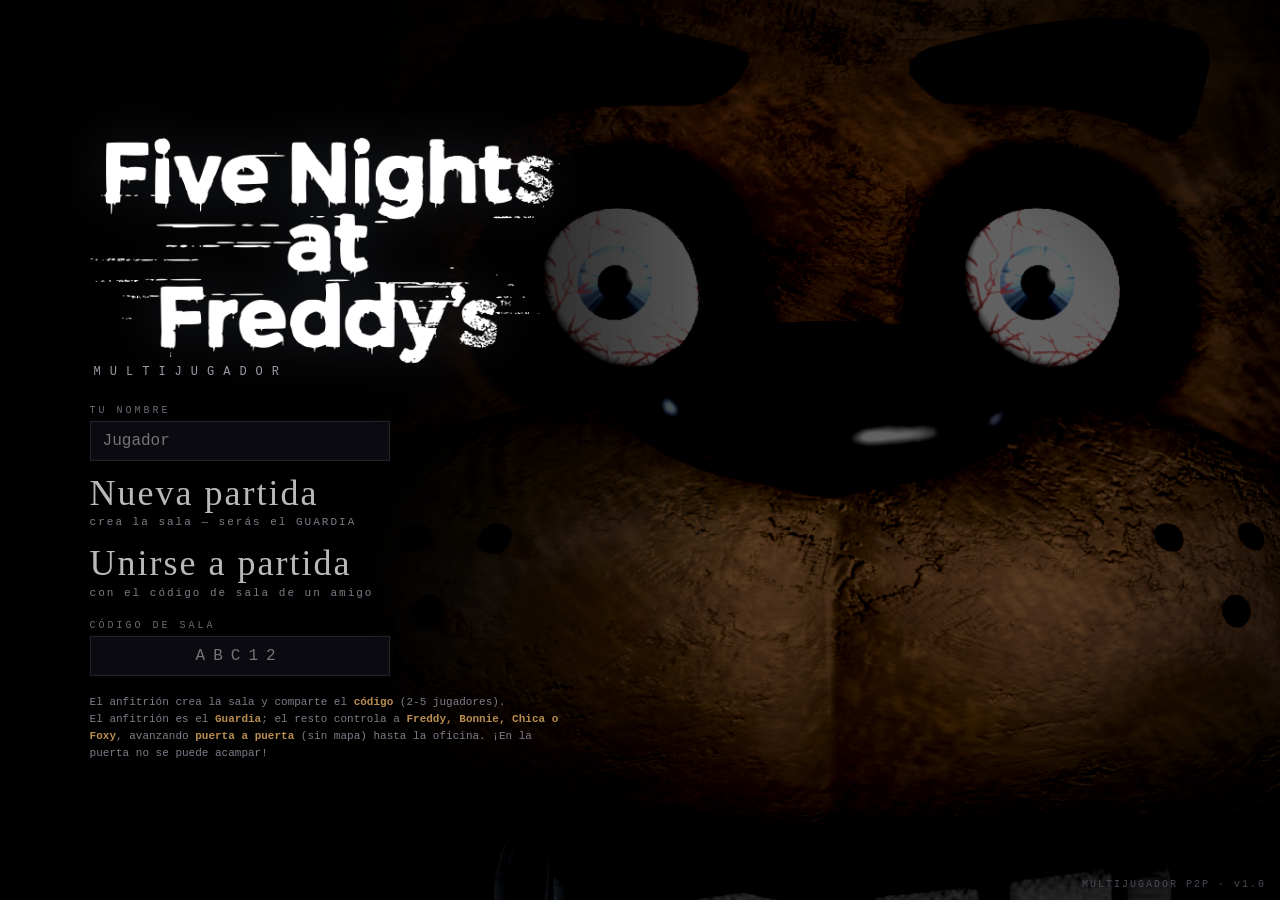
==== commit 5a56917a: "Guardia, camaras y mecanicas restauradas de la 1a version; menu estilo titulo original (estatica ani" ====
--- a/index.html
+++ b/index.html
@@ -11,33 +11,47 @@
 
 <!-- ==================== PANTALLAS ==================== -->
 
-<!-- MENÚ -->
+<!-- MENÚ (estilo pantalla de título original) -->
 <section class="screen active" id="s-menu">
-  <div class="menu-noise"></div>
-  <div class="menu-face-box"><img src="resources/img/menu_face.png" alt="" draggable="false"></div>
+  <div class="menu-bg"></div>
+  <img class="menu-face" src="resources/img/menu_face.png" alt="">
+  <img class="menu-itsme" src="resources/img/itsme.png" alt="">
   <div class="menu-box">
-    <h1 class="game-title">FIVE NIGHTS<br>AT FREDDY'S</h1>
+    <img class="menu-title" src="resources/img/title.png" alt="Five Nights at Freddy's">
     <div class="game-sub">MULTIJUGADOR</div>
-    <div class="menu-form">
-      <label>TU NOMBRE</label>
+    <div class="menu-field">
+      <label for="inp-name">TU NOMBRE</label>
       <input id="inp-name" maxlength="12" placeholder="Jugador" autocomplete="off">
-      <label>CÓDIGO DE SALA (para unirte)</label>
+    </div>
+    <button class="mi" id="btn-create">Nueva partida<span class="mi-sub">crea la sala — serás el GUARDIA</span></button>
+    <button class="mi" id="btn-join">Unirse a partida<span class="mi-sub">con el código de sala de un amigo</span></button>
+    <div class="menu-field">
+      <label for="inp-code">CÓDIGO DE SALA</label>
       <input id="inp-code" maxlength="5" placeholder="ABC12" autocomplete="off" class="code-inp"
              style="text-transform:uppercase">
-      <button class="mbtn create" id="btn-create">CREAR SALA — SERÁS EL GUARDIA</button>
-      <button class="mbtn join" id="btn-join">UNIRSE A UNA SALA</button>
     </div>
     <div class="menu-note">
-      El anfitrión es el <b>guardia</b> (oficina clásica: gira con el ratón, botones en la pared).<br>
-      El resto controla animatrónicos: avanzan <b>puerta a puerta</b> hasta la oficina.<br>
-      Solo juegan los animatrónicos con jugador — nada de relleno.
+      El anfitrión crea la sala y comparte el <b>código</b> (2-5 jugadores).<br>
+      El anfitrión es el <b>Guardia</b>; el resto controla a <b>Freddy, Bonnie, Chica o Foxy</b>,
+      avanzando <b>puerta a puerta</b> (sin mapa) hasta la oficina. ¡En la puerta no se puede acampar!
     </div>
   </div>
+  <div class="menu-ver">MULTIJUGADOR P2P · v1.0</div>
+  <div class="menu-static">
+    <img src="resources/img/static1.png" alt="">
+    <img src="resources/img/static2.png" alt="">
+    <img src="resources/img/static3.png" alt="">
+  </div>
+  <div class="vignette-layer"></div>
 </section>
 
 <!-- LOBBY -->
 <section class="screen" id="s-lobby">
-  <div class="menu-noise"></div>
+  <div class="noise-layer">
+    <img src="resources/img/static1.png" alt="">
+    <img src="resources/img/static2.png" alt="">
+    <img src="resources/img/static3.png" alt="">
+  </div>
   <div class="lobby-wrap">
     <div class="lobby-left">
       <h2 id="lobby-title">SALA</h2>
@@ -61,13 +75,14 @@
   </div>
 </section>
 
-<!-- GUARDIA -->
+<!-- GUARDIA (oficina en 3 paneles — 1ª versión) -->
 <section class="screen" id="s-guard">
   <div id="office-view"></div>
-  <div id="powerout-fx"><div class="po-face"><img src="resources/img/jsq_freddy_00.png" alt=""></div></div>
+  <div id="powerout-fx"><div class="po-freddy"><img src="resources/img/jsq_freddy_00.png" alt=""></div></div>
+  <div id="cam-help"> ESPACIO cámaras · A/D puertas · Z/X luces (mantener)</div>
 </section>
 
-<!-- ANIMATRÓNICO -->
+<!-- ANIMATRÓNICO (vista inmersiva por puertas) -->
 <section class="screen" id="s-anim">
   <div id="anim-head"></div>
   <div id="anim-status"></div>
@@ -76,7 +91,11 @@
 
 <!-- FIN -->
 <section class="screen" id="s-end">
-  <div class="menu-noise"></div>
+  <div class="noise-layer">
+    <img src="resources/img/static1.png" alt="">
+    <img src="resources/img/static2.png" alt="">
+    <img src="resources/img/static3.png" alt="">
+  </div>
   <div class="end-wrap">
     <img id="end-img" alt="">
     <h2 id="end-title">—</h2>
--- a/css/style.css
+++ b/css/style.css
@@ -1,20 +1,21 @@
 /* ============================================================
    FNAF 1 MULTIJUGADOR — ESTILOS
-   Fiel al look del FNAF 1 original: negro, texto blanco,
-   estática VHS, sin adornos.
+   Menú al estilo de la pantalla de título original, estética
+   oscura, VHS/CRT, terror de los 80.
    ============================================================ */
 :root {
-  --ink: #e8e8e8;
-  --dim: #9a9a9a;
-  --faz: #c9a75a;
+  --ink: #d8d8e2;
+  --dim: #8a8a96;
+  --faz: #b98d4f;      /* dorado Fazbear */
   --bad: #c0392b;
   --good: #3f8f4f;
-  --line: #2c2c2c;
+  --panel: #0d0d12;
+  --line: #2c2c36;
 }
 * { box-sizing: border-box; -webkit-tap-highlight-color: transparent; }
 html, body {
   margin: 0; padding: 0; height: 100%;
-  background: #000; color: var(--ink);
+  background: #050508; color: var(--ink);
   font-family: "Courier New", ui-monospace, monospace;
   overflow: hidden;
   user-select: none; -webkit-user-select: none;
@@ -23,32 +24,25 @@
 button { font-family: inherit; }
 
 /* ---------- Pantallas ---------- */
-.screen { position: fixed; inset: 0; display: none; z-index: 10; background: #000; }
+.screen {
+  position: fixed; inset: 0; display: none;
+  z-index: 10;
+}
 .screen.active { display: block; animation: fadeIn 0.4s; }
 @keyframes fadeIn { from { opacity: 0; } to { opacity: 1; } }
 
-/* ruido de fondo (menú / lobby / fin) */
-.menu-noise {
-  position: absolute; inset: 0; pointer-events: none; z-index: 1;
-  opacity: 0.85;
-  background:
-    radial-gradient(ellipse at center, rgba(8,8,10,0.3) 0%, rgba(0,0,0,0.9) 100%),
-    repeating-linear-gradient(0deg, rgba(255,255,255,0.05) 0 1px, rgba(0,0,0,0.12) 1px 2px, transparent 2px 3px);
-  animation: noiseShift 0.45s steps(3) infinite;
-}
-@keyframes noiseShift {
-  0% { background-position: 0 0, 0 0; }
-  50% { background-position: 0 0, 46px 90px; }
-  100% { background-position: 0 0, -38px 26px; }
-}
-
 /* ---------- Capas FX globales ---------- */
+.vignette-layer {
+  position: absolute; inset: 0; pointer-events: none; z-index: 5;
+  background: radial-gradient(ellipse at center, transparent 55%, rgba(0,0,0,0.9) 100%);
+}
 #fx-static {
   position: fixed; inset: 0; z-index: 200; pointer-events: none;
   opacity: 0; transition: opacity 0.06s;
   background:
     repeating-linear-gradient(0deg, rgba(255,255,255,0.09) 0 2px, transparent 2px 4px),
-    #1c1c22;
+    #202026;
+  background-size: 100% 100%, 300px 300px;
   animation: staticShift 0.12s steps(2) infinite;
 }
 #fx-static.active { opacity: 0.93; }
@@ -64,12 +58,12 @@
 #fx-jumpscare.active { display: flex; }
 #fx-jumpscare img {
   width: 100%; height: 100%; object-fit: cover;
-  filter: contrast(1.25) brightness(1.05);
+  filter: contrast(1.2) brightness(1.05);
 }
 #fx-jumpscare.glitching img { animation: jglitch 0.14s steps(2) infinite; }
 @keyframes jglitch {
   0% { transform: translate(0,0) scale(1.04); filter: contrast(1.4) brightness(1.2); }
-  50% { transform: translate(-14px, 8px) scale(1.07); filter: contrast(2) brightness(0.7); }
+  50% { transform: translate(-14px, 8px) scale(1.07); filter: contrast(2) brightness(0.7) hue-rotate(20deg); }
   100% { transform: translate(12px, -6px) scale(1.02); }
 }
 #fx-jumpscare.shake { animation: shake 0.09s linear infinite; }
@@ -82,9 +76,9 @@
 }
 #fx-toast {
   position: fixed; left: 50%; top: 14px; transform: translateX(-50%) translateY(-80px);
-  z-index: 400; background: #000000e8; border: 1px solid #3a3a3a;
-  border-left: 3px solid var(--faz); color: var(--ink);
-  padding: 9px 18px; font-size: 14px; letter-spacing: 1px; max-width: 86vw;
+  z-index: 400; background: #101018ee; border: 1px solid var(--line);
+  border-left: 4px solid var(--faz); color: var(--ink);
+  padding: 10px 18px; font-size: 15px; max-width: 86vw;
   transition: transform 0.25s; pointer-events: none;
 }
 #fx-toast.show { transform: translateX(-50%) translateY(0); }
@@ -92,85 +86,176 @@
 #fx-toast.good { border-left-color: var(--good); }
 #fx-toast.warn { border-left-color: #c07f2f; }
 
-/* ---------- MENÚ ---------- */
-#s-menu { overflow-y: auto; }
-.menu-face-box {
-  position: absolute; right: 6%; top: 12%; width: min(34vw, 320px); z-index: 1;
-  pointer-events: none; animation: faceFlicker 4.5s infinite;
-  mix-blend-mode: screen;
-  filter: drop-shadow(0 0 30px rgba(0,0,0,0.95)) drop-shadow(0 0 70px rgba(0,0,0,0.8));
-}
-.menu-face-box img { width: 100%; filter: brightness(0.85) contrast(1.25) grayscale(0.1); }
+/* ============================================================
+   MENÚ — pantalla de título ORIGINAL del FNAF 1:
+   negro, estática animada auténtica (3 frames), cara de
+   Freddy parpadeando a la derecha y logo del juego.
+   ============================================================ */
+#s-menu { background: #000; overflow: hidden; }
+.menu-bg { position: absolute; inset: 0; background: #000; }
+
+/* Cara de Freddy (asset auténtico del título), lado derecho */
+.menu-face {
+  position: absolute; right: 0; top: 50%; transform: translateY(-50%);
+  height: 100%; width: auto; max-width: 72vw; object-fit: cover; object-position: center;
+  filter: brightness(0.4) contrast(1.18);
+  -webkit-mask-image: linear-gradient(90deg, transparent 0, #000 42%);
+  mask-image: linear-gradient(90deg, transparent 0, #000 42%);
+  animation: faceFlicker 9s steps(1) infinite;
+  pointer-events: none;
+}
+/* Parpadeo errático de la cara, como el original */
 @keyframes faceFlicker {
-  0%, 78%, 100% { opacity: 0.75; }
-  80% { opacity: 0.15; } 82% { opacity: 0.65; }
-  84% { opacity: 0.03; } 86% { opacity: 0.55; } 88% { opacity: 0.2; }
-  90% { opacity: 0.7; }
-}
+  0%, 100% { filter: brightness(0.4) contrast(1.18); }
+  6%  { filter: brightness(0.4) contrast(1.18); }
+  7%  { filter: brightness(0.85) contrast(1.3); }
+  8%  { filter: brightness(0.4) contrast(1.18); }
+  34% { filter: brightness(0.4) contrast(1.18); }
+  35% { filter: brightness(1.05) contrast(1.5); }
+  35.6% { filter: brightness(0.3) contrast(1.1); }
+  36.5% { filter: brightness(0.4) contrast(1.18); }
+  61% { filter: brightness(0.4) contrast(1.18); }
+  62% { filter: brightness(0.66) contrast(1.24); }
+  64% { filter: brightness(0.4) contrast(1.18); }
+  85% { filter: brightness(0.4) contrast(1.18); }
+  85.5% { filter: brightness(0.55) contrast(1.9); }
+  86.5% { filter: brightness(0.4) contrast(1.18); }
+}
+
+/* Flash oculto "IT'S ME" (huevo de pascua del original) */
+.menu-itsme {
+  position: absolute; inset: 0; width: 100%; height: 100%;
+  object-fit: cover; opacity: 0; pointer-events: none;
+  animation: itsmeFlash 17s steps(1) infinite;
+}
+@keyframes itsmeFlash {
+  0%, 89.9%  { opacity: 0; }
+  90%, 90.35% { opacity: 0.18; }
+  90.4%, 100% { opacity: 0; }
+}
+
+/* Estática auténtica: 3 frames del juego ciclando a ~12 fps,
+   por ENCIMA de todo (como la pantalla de título real) */
+.menu-static {
+  position: absolute; inset: 0; z-index: 30; pointer-events: none; overflow: hidden;
+}
+.menu-static img {
+  position: absolute; inset: 0; width: 100%; height: 100%;
+  object-fit: cover; opacity: 0;
+}
+.menu-static img:nth-child(1) { animation: stFrame 0.24s steps(1) infinite; }
+.menu-static img:nth-child(2) { animation: stFrame 0.24s steps(1) infinite; animation-delay: 0.08s; }
+.menu-static img:nth-child(3) { animation: stFrame 0.24s steps(1) infinite; animation-delay: 0.16s; }
+@keyframes stFrame {
+  0%   { opacity: 0.2; }
+  33.34%, 100% { opacity: 0; }
+}
+
+/* Caja del menú (logo + opciones), a la izquierda como el original */
 .menu-box {
-  position: relative; z-index: 2; margin: 0 auto; top: 6vh;
-  width: min(94vw, 520px); text-align: center;
-  padding: 26px 22px 30px;
-  background: #000000e0; border: 1px solid #333;
-  box-shadow: 0 0 80px #000f inset;
-}
-.game-title {
-  margin: 4px 0 2px; font-size: clamp(26px, 6vw, 44px); line-height: 1.05;
-  letter-spacing: 4px; color: #f2ede2; font-weight: bold;
-  text-shadow: 0 0 4px #ffffff55, 0 0 22px #ffffff22;
-  animation: titleGlitch 7s infinite;
+  position: absolute; z-index: 20;
+  left: clamp(18px, 7vw, 96px); top: 50%; transform: translateY(-50%);
+  width: min(88vw, 560px);
+}
+.menu-title {
+  display: block; width: min(66vw, 470px); margin: 0 0 2px;
+  filter: drop-shadow(0 0 26px rgba(190, 210, 255, 0.14));
+  animation: titleGlitch 11s steps(1) infinite;
 }
 @keyframes titleGlitch {
-  0%, 96%, 100% { transform: translateX(0); }
-  97% { transform: translateX(-3px); }
-  98% { transform: translateX(2px); }
-  99% { transform: translateX(-1px); }
-}
-.game-sub { color: var(--faz); letter-spacing: 10px; font-size: 13px; margin-bottom: 20px; }
-.menu-form { display: flex; flex-direction: column; gap: 10px; text-align: left; }
-.menu-form label { font-size: 11px; color: var(--dim); letter-spacing: 2px; margin-top: 6px; }
-.menu-form input {
-  background: #060606; border: none; border-bottom: 1px solid #3a3a3a; color: var(--ink);
-  padding: 10px 6px; font-size: 17px; font-family: inherit; outline: none;
-  transition: border-color 0.2s;
-}
-.menu-form input:focus { border-bottom-color: var(--faz); }
-.code-inp { letter-spacing: 8px; text-align: center; font-size: 22px; }
+  0%, 100% { transform: translate(0, 0); filter: drop-shadow(0 0 26px rgba(190,210,255,.14)); }
+  47%  { transform: translate(0, 0); }
+  47.5% { transform: translate(-5px, 2px); filter: drop-shadow(0 0 10px rgba(255,255,255,.25)); }
+  48%  { transform: translate(3px, -1px); }
+  48.5% { transform: translate(0, 0); filter: drop-shadow(0 0 26px rgba(190,210,255,.14)); }
+}
+.game-sub {
+  color: #9a9aa5; letter-spacing: 9px; font-size: 12px; margin: 0 0 26px 4px;
+}
+
+/* Opciones de menú: texto serif blanco como el original */
+.mi {
+  display: block; width: 100%; text-align: left;
+  background: none; border: none; cursor: pointer;
+  font-family: "Times New Roman", Tinos, Georgia, serif;
+  font-size: clamp(24px, 3.6vw, 36px);
+  color: #b9b9b9; letter-spacing: 2px; line-height: 1.1;
+  padding: 9px 0 7px;
+  transition: color 0.12s;
+}
+.mi:hover { color: #fff; text-shadow: 0 0 16px rgba(255,255,255,0.4); }
+.mi:active { transform: translateX(2px); }
+.mi .mi-sub {
+  display: block; font-family: "Courier New", monospace;
+  font-size: 11px; letter-spacing: 2px; color: #7d7d8a; margin-top: 3px;
+}
+.mi:hover .mi-sub { color: #9a9aa5; }
+
+/* Campos del menú (nombre / código) */
+.menu-field { margin: 14px 0 4px; }
+.menu-field label {
+  display: block; font-size: 10px; letter-spacing: 3px; color: #6a6a76; margin-bottom: 5px;
+}
+.menu-field input {
+  background: #0a0a10; border: 1px solid #26262e; color: var(--ink);
+  padding: 10px 12px; font-size: 16px; font-family: inherit; outline: none;
+  width: min(300px, 74vw);
+  transition: border-color 0.15s;
+}
+.menu-field input:focus { border-color: #7a7a88; }
+.code-inp { letter-spacing: 8px; text-align: center; font-size: 20px; }
+.menu-note { margin-top: 18px; font-size: 11px; color: #7d7d8a; line-height: 1.55; max-width: 480px; }
+.menu-note b { color: var(--faz); }
+.menu-ver {
+  position: absolute; right: 14px; bottom: 10px; z-index: 20;
+  color: #4a4a55; font-size: 10px; letter-spacing: 2px;
+}
+
+/* Ruido sutil para lobby / fin de partida */
+.noise-layer { position: absolute; inset: 0; z-index: 1; pointer-events: none; overflow: hidden; }
+.noise-layer img { position: absolute; inset: 0; width: 100%; height: 100%; object-fit: cover; opacity: 0; }
+.noise-layer img:nth-child(1) { animation: nlFrame 0.33s steps(1) infinite; }
+.noise-layer img:nth-child(2) { animation: nlFrame 0.33s steps(1) infinite; animation-delay: 0.11s; }
+.noise-layer img:nth-child(3) { animation: nlFrame 0.33s steps(1) infinite; animation-delay: 0.22s; }
+@keyframes nlFrame {
+  0%   { opacity: 0.1; }
+  33.34%, 100% { opacity: 0; }
+}
+
+/* Botones rectangulares (lobby / fin) */
 .mbtn {
-  margin-top: 12px; padding: 14px 16px; font-size: 15px; cursor: pointer;
-  border: 1px solid #555; background: transparent; color: #d8d8d8;
-  letter-spacing: 2px; transition: transform 0.08s, background 0.2s, color 0.2s, border-color 0.2s;
-}
-.mbtn:hover { background: #ffffff12; color: #fff; border-color: #999; }
+  margin-top: 10px; padding: 14px 16px; font-size: 16px; cursor: pointer;
+  border: 1px solid #3a3a28; background: #14140c; color: #e8e2ce;
+  letter-spacing: 1px; transition: transform 0.08s, background 0.2s;
+}
+.mbtn:hover { background: #1d1d10; }
 .mbtn:active { transform: scale(0.98); }
-.mbtn:disabled { opacity: 0.35; cursor: default; }
-.mbtn.create { border-color: #6b7a4a; }
-.mbtn.create:hover { border-color: var(--faz); color: #ffe9b8; }
-.mbtn.join:hover { border-color: #8ab; color: #cfe6ff; }
-.menu-note { margin-top: 18px; font-size: 12px; color: var(--dim); line-height: 1.65; text-align: left; }
-.menu-note b { color: var(--faz); }
+.mbtn:disabled { opacity: 0.45; cursor: default; }
+.mbtn.create { border-color: #57683a; }
+.mbtn.join { border-color: #3a4a5a; background: #0c1218; }
+.mbtn.join:hover { background: #101a24; }
 
 /* ---------- LOBBY ---------- */
-#s-lobby { overflow-y: auto; }
+#s-lobby { overflow-y: auto; background: #050508; }
 .lobby-wrap {
   display: flex; gap: 18px; padding: 24px; max-width: 1180px; margin: 0 auto;
   flex-direction: row; flex-wrap: wrap; position: relative; z-index: 2;
 }
 .lobby-left { flex: 1 1 380px; min-width: 320px; }
 .lobby-right { flex: 1 1 420px; min-width: 300px; }
-#lobby-title { margin: 0 0 8px; letter-spacing: 4px; color: #f2ede2; }
+#lobby-title { margin: 0 0 8px; letter-spacing: 4px; color: #efe9df; }
 .code-label { color: var(--dim); font-size: 11px; letter-spacing: 3px; }
 .room-code {
   font-size: clamp(40px, 9vw, 64px); letter-spacing: 14px; color: var(--faz);
-  text-shadow: 0 0 22px #c9a75a55; margin: 4px 0;
+  text-shadow: 0 0 22px #b98d4f66; margin: 4px 0;
 }
 .code-hint { color: var(--dim); font-size: 12px; }
 .lobby-status { margin: 12px 0; font-size: 14px; min-height: 20px; color: #b9e0b9; }
 .lobby-status.err { color: #ff9d8f; }
 .lp-title { color: var(--dim); letter-spacing: 2px; font-size: 12px; margin: 14px 0 6px; }
 .lp-title span { color: var(--ink); }
-.lobby-players-wrap { border: 1px solid var(--line); background: #050505; padding: 10px; }
-.player-row { padding: 8px 10px; border-bottom: 1px dashed #1a1a1a; }
+.lobby-players-wrap { border: 1px solid var(--line); background: var(--panel); padding: 10px; }
+.player-row { padding: 8px 10px; border-bottom: 1px dashed #1c1c26; }
 .player-row:last-child { border-bottom: none; }
 .player-row.me { border-left: 3px solid var(--faz); }
 .player-row.off { opacity: 0.45; }
@@ -183,127 +268,97 @@
 /* Tarjetas de personaje */
 .char-picker { display: grid; grid-template-columns: repeat(auto-fill, minmax(150px, 1fr)); gap: 12px; }
 .host-note {
-  border: 1px dashed #3a3a28; color: var(--dim); padding: 18px; font-size: 14px; line-height: 1.7;
-}
-.host-note b { color: var(--faz); }
+  border: 1px dashed #3a3a28; color: var(--dim); padding: 18px; font-size: 14px; line-height: 1.6;
+}
 .char-card {
-  background: #050505; border: 1px solid var(--line); cursor: pointer;
+  background: #0c0c13; border: 1px solid var(--line); cursor: pointer;
   padding: 0 0 10px; overflow: hidden; transition: border-color 0.15s, transform 0.1s;
   position: relative;
 }
-.char-card:hover { border-color: #6a6a6a; transform: translateY(-2px); }
+.char-card:hover { border-color: #55555f; transform: translateY(-2px); }
 .char-card img { width: 100%; height: 150px; object-fit: cover; display: block; filter: brightness(0.9); }
 .char-card .cc-name { font-size: 17px; padding: 8px 10px 2px; letter-spacing: 2px; }
 .char-card .cc-desc { font-size: 11px; color: var(--dim); padding: 0 10px; line-height: 1.45; }
 .char-card.taken { opacity: 0.35; pointer-events: none; filter: grayscale(0.8); }
 .char-card.mine { border-color: var(--good); box-shadow: 0 0 16px #3f8f4f55; }
 .cc-state {
-  position: absolute; top: 6px; right: 6px; background: #000000cc; color: var(--dim);
+  position: absolute; top: 6px; right: 6px; background: #000c; color: var(--dim);
   font-size: 10px; padding: 3px 7px; letter-spacing: 1px;
 }
 .cc-state.mine { background: #14351b; color: #7fe08f; }
 
-/* ============================================================
-   GUARDIA — OFICINA PANORÁMICA (estilo FNAF 1 original)
-   ============================================================ */
-#s-guard { background: #000; overflow: hidden; }
-#s-guard.shake { animation: shake 0.1s linear 5; }
+/* ---------- GUARDIA: oficina (1ª versión) ---------- */
+#s-guard { background: #000; }
 #office-view {
-  position: absolute; inset: 0; overflow: hidden; background: #000;
-  cursor: default;
-}
-#office-world {
-  position: absolute; left: 0; top: 0; height: 100%;
-  will-change: transform;
-}
-#office-bg {
-  position: absolute; left: 0; top: 0; height: 100%; width: 100%;
-  object-fit: fill;
-  filter: brightness(0.92);
-}
-/* franjas de puerta (overlays auténticos) */
-#door-img-L, #door-img-R {
-  position: absolute; top: -0.3%; height: 100.6%;
-  pointer-events: none;
-}
-#door-img-L { left: 3.875%; }                 /* 62/1600 */
-#door-img-R { right: 3.875%; }                /* 62/1600 */
-/* revelación con la luz: imagen original a pantalla del mundo */
-#reveal-L, #reveal-R {
-  position: absolute; top: 0; height: 100%; width: 100%;
-  background-size: cover; background-position: center;
-  opacity: 0; pointer-events: none; transition: none;
-}
-#reveal-L.on, #reveal-R.on { opacity: 1; animation: revealFlick 0.18s steps(2); }
-@keyframes revealFlick { 0% { opacity: 0.2; } 100% { opacity: 1; } }
-
-/* ---- Paneles de botones EN LA PARED ---- */
-.wall-panel {
-  position: absolute;
-  display: flex; flex-direction: column; gap: 4%;
-  padding: 3%;
-  background: #0a0a0acc;
-  border: 1px solid #333;
-  box-shadow: 0 0 10px #00000088 inset;
-}
-.wbtn {
-  flex: 1; width: 100%;
-  background: #151515; color: #bdbdbd;
-  border: 1px solid #3c3c3c; border-radius: 2px;
-  font-size: clamp(7px, 1vw, 12px); letter-spacing: 1px;
-  cursor: pointer; line-height: 1;
-  display: flex; align-items: center; justify-content: center;
-  transition: background 0.08s, color 0.08s, box-shadow 0.08s;
-}
-.wbtn:hover { background: #242424; color: #fff; }
-.wbtn:active { transform: scale(0.96); }
-/* botón activo: se ilumina en ROJO como el original */
-.wbtn.on {
-  background: #7a1408; color: #ffd9d2; border-color: #c0392b;
-  box-shadow: 0 0 14px #c0392baa, 0 0 4px #ff5a3a inset;
-}
-
-/* ---- HUD original: reloj arriba dcha / energía abajo izq ---- */
-#g-hud-tr {
-  position: absolute; top: 14px; right: 18px; z-index: 20; text-align: right;
-  pointer-events: none; text-shadow: 0 0 6px #000, 0 1px 2px #000;
-}
-#g-clock { font-size: clamp(20px, 3.2vw, 32px); color: #fff; letter-spacing: 2px; }
-#g-night { font-size: clamp(11px, 1.4vw, 15px); color: #ccc; letter-spacing: 3px; margin-top: 2px; }
-#g-hud-bl {
-  position: absolute; left: 16px; bottom: 14px; z-index: 20; pointer-events: none;
-  text-shadow: 0 0 6px #000, 0 1px 2px #000;
-}
-.gh-line { font-size: clamp(12px, 1.6vw, 17px); color: #fff; letter-spacing: 1px; margin-top: 3px; }
-#g-power.low { color: #ff6a5a; }
-/* barras de uso (bloques verdes como el original) */
-.ubar {
-  display: inline-block; width: 0.72em; height: 1.05em; margin-right: 2px;
-  background: #1e1e1e; border: 1px solid #3c3c3c; vertical-align: text-bottom;
-}
-.ubar.on { background: #2ecc40; border-color: #2ecc40; box-shadow: 0 0 6px #2ecc4088; }
-
-/* ---- Franja de cámaras (como el original: barra inferior) ---- */
-.cam-bar {
+  position: absolute; inset: 0; display: flex; overflow: hidden;
+  background: #020204;
+}
+.office-side {
+  position: relative; flex: 0 0 24%; display: flex; flex-direction: column;
+  border-right: 2px solid #191922; z-index: 2;
+}
+.office-right { border-right: none; border-left: 2px solid #191922; order: 3; }
+.office-center {
+  position: relative; flex: 1 1 52%; order: 2; overflow: hidden;
+  background: #05050a;
+}
+.office-center > img {
+  position: absolute; left: -28%; width: 156%; height: 100%; object-fit: cover;
+  filter: brightness(0.88) contrast(1.05);
+}
+.office-glow {
+  position: absolute; inset: 0; pointer-events: none;
+  background: radial-gradient(ellipse at 50% 65%, transparent 40%, rgba(0,0,0,0.75) 100%);
+}
+.door-frame { position: relative; flex: 1 1 auto; overflow: hidden; background: #03030a; }
+.door-frame img { width: 100%; height: 100%; object-fit: cover; filter: brightness(0.9); }
+.who-there { position: absolute; inset: 0; pointer-events: none; display: none; z-index: 3; }
+.who-there.active { display: flex; align-items: center; justify-content: center; gap: 8%; }
+.who-face { text-align: center; }
+.who-face img {
+  width: min(34vw, 240px); height: min(34vw, 240px); object-fit: cover;
+  border-radius: 6px; box-shadow: 0 0 34px #000; filter: contrast(1.25) brightness(1.1);
+  animation: whoPulse 0.32s steps(2) infinite;
+}
+.who-face span {
+  display: block; color: #ffb0a0; font-size: 20px; letter-spacing: 3px; margin-top: 8px;
+  text-shadow: 0 0 12px #ff2a1a;
+}
+@keyframes whoPulse { 50% { filter: contrast(1.6) brightness(1.35); } }
+.btn-col {
+  display: flex; gap: 8px; padding: 10px; background: #0a0a12; border-top: 2px solid #191922;
+}
+.fbtn {
+  flex: 1; padding: 16px 6px; font-size: 15px; letter-spacing: 2px; cursor: pointer;
+  background: #101018; color: #cfcfd8; border: 2px solid #2c2c36;
+  transition: background 0.12s, border-color 0.12s;
+}
+.fbtn:active { transform: scale(0.97); }
+.fbtn-door.on { background: #7a1f16; border-color: #c0392b; color: #ffe9e4; box-shadow: 0 0 14px #c0392b88; }
+.fbtn-light.on { background: #6d6517; border-color: #d8c34a; color: #fffbe4; box-shadow: 0 0 14px #d8c34a77; }
+.office-hud-tl { position: absolute; top: 12px; right: 14px; text-align: right; z-index: 4; }
+.clock-big { font-size: clamp(20px, 3.4vw, 34px); color: #f1ead9; letter-spacing: 3px; text-shadow: 0 0 10px #b98d4f44; }
+.night-lbl { color: var(--dim); font-size: 12px; letter-spacing: 4px; }
+.office-hud-bl { position: absolute; left: 14px; bottom: 12px; z-index: 4; background: #000000b0; padding: 10px 14px; border: 1px solid var(--line); }
+.power-lbl { color: var(--dim); font-size: 11px; letter-spacing: 3px; }
+.power-val { font-size: 26px; color: #f1ead9; }
+.power-bar { width: 170px; height: 12px; background: #1a1a22; margin: 6px 0 4px; border: 1px solid #2c2c36; }
+.power-fill { height: 100%; width: 100%; background: #57c25f; transition: width 0.3s; }
+.power-fill.low { background: #d84a3a; }
+.usage-lbl { font-size: 12px; color: var(--dim); }
+.usage-lbl span { color: var(--ink); letter-spacing: 2px; }
+#cam-strip {
   position: absolute; bottom: 0; left: 50%; transform: translateX(-50%);
-  width: min(46vw, 420px); height: 44px; z-index: 30; cursor: pointer;
-}
-.cam-bar-inner {
-  position: absolute; inset: 7px 10px;
-  border: 2px solid #ffffff55; border-radius: 8px;
-  background: #00000022;
-  transition: border-color 0.15s, background 0.15s;
-}
-.cam-bar:hover .cam-bar-inner { border-color: #ffffffcc; background: #ffffff10; }
-.cam-bar.disabled { pointer-events: none; opacity: 0; }
-#cam-hint {
-  position: absolute; bottom: 54px; left: 50%; transform: translateX(-50%);
-  z-index: 30; color: #ffffff88; font-size: 11px; letter-spacing: 6px;
-  pointer-events: none; animation: hintPulse 2.4s infinite;
-  transition: opacity 1.5s;
-}
-#cam-hint.gone { opacity: 0; animation: none; }
-@keyframes hintPulse { 0%, 100% { opacity: 0.25; } 50% { opacity: 0.75; } }
+  z-index: 6; padding: 8px 34px; cursor: pointer;
+  background: #0e0e16f2; border: 2px solid #2c2c36; border-bottom: none;
+  color: #cfd8e2; letter-spacing: 6px; font-size: 13px;
+}
+#cam-strip:hover { background: #15151f; color: #fff; }
+#cam-strip.disabled { opacity: 0.35; pointer-events: none; filter: grayscale(1); }
+#cam-help {
+  position: absolute; top: 8px; left: 12px; z-index: 6; font-size: 11px; color: #6a6a76;
+  background: #00000090; padding: 6px 10px; border: 1px solid #22222c;
+}
 
 /* Apagón */
 #powerout-fx {
@@ -316,105 +371,82 @@
   90% { background: #0c0805; }
   92% { background: #000; }
 }
-.po-face { position: absolute; left: 50%; top: 50%; transform: translate(-50%, -50%); opacity: 0; }
-#powerout-fx.active .po-face { animation: poFace 3s infinite; }
-.po-face img { width: min(60vw, 480px); filter: contrast(1.3) brightness(1.05); }
+.po-freddy { position: absolute; left: 50%; top: 50%; transform: translate(-50%, -50%); opacity: 0; }
+#powerout-fx.active .po-freddy { animation: poFace 3s infinite; }
+.po-freddy img { width: min(60vw, 480px); filter: contrast(1.3) brightness(1.15); }
 @keyframes poFace {
   0%, 87% { opacity: 0; }
-  90%, 93% { opacity: 0.85; }
+  90%, 93% { opacity: 0.9; }
   94%, 100% { opacity: 0; }
 }
 
-/* ============================================================
-   MONITOR DE CÁMARAS (cámaras originales + mapa original)
-   ============================================================ */
+/* ---------- MONITOR de cámaras ---------- */
 #monitor {
   position: fixed; inset: 0; z-index: 60; display: none;
-  background: #000;
-}
-#monitor.up { display: block; animation: monIn 0.14s; }
-@keyframes monIn { from { transform: translateY(9%); opacity: 0.3; } to { transform: none; opacity: 1; } }
-#mon-screen { position: absolute; inset: 0; }
-#mon-feed { position: absolute; inset: 0; background: #000; }
-#mon-feed > img {
-  position: absolute; inset: 0; width: 100%; height: 100%;
-  object-fit: cover; filter: contrast(1.08) brightness(1.0);
-}
-#mon-scanlines {
-  position: absolute; inset: 0; pointer-events: none; opacity: 0.5;
+  background: #010103;
+}
+#monitor.up { display: block; animation: monIn 0.16s; }
+@keyframes monIn { from { transform: translateY(8%); opacity: 0.4; } to { transform: none; opacity: 1; } }
+.mon-frame {
+  position: absolute; inset: 0; display: flex; flex-direction: column;
   background:
-    repeating-linear-gradient(0deg, rgba(255,255,255,0.028) 0 1px, transparent 1px 3px),
-    radial-gradient(ellipse at center, transparent 55%, rgba(0,0,0,0.8) 100%);
-}
-/* nombre de cámara arriba a la derecha (como el original) */
-#mon-label {
-  position: absolute; top: 14px; right: 20px; z-index: 5; text-align: right;
-  color: #fff; pointer-events: none; text-shadow: 0 0 6px #000, 0 1px 2px #000;
-}
-#mon-loc { font-size: clamp(16px, 2.4vw, 26px); letter-spacing: 2px; }
-#mon-cam { font-size: clamp(12px, 1.6vw, 17px); color: #cfcfcf; letter-spacing: 3px; margin-top: 2px; }
-/* cocina: solo audio */
+    repeating-linear-gradient(0deg, rgba(255,255,255,0.028) 0 1px, transparent 1px 3px);
+}
+.mon-head {
+  display: flex; gap: 14px; align-items: center; padding: 8px 16px;
+  background: #0b0b12; border-bottom: 1px solid var(--line);
+  font-size: 14px; color: #cfd8e2; letter-spacing: 2px;
+}
+.rec-dot { width: 10px; height: 10px; border-radius: 50%; background: #e03a2a; display: inline-block; animation: blink 1.1s infinite; }
+@keyframes blink { 50% { opacity: 0.15; } }
+#mon-loc { flex: 1; text-align: center; color: #e8e2ce; }
+.mon-body { flex: 1; display: flex; min-height: 0; }
+.cam-feed {
+  position: relative; flex: 1 1 auto; background: #03030a; overflow: hidden;
+}
+.cam-feed > img { position: absolute; inset: 0; width: 100%; height: 100%; object-fit: contain; background: #000; filter: contrast(1.06) brightness(1.02); }
 .cam-audioonly {
-  position: absolute; inset: 0; display: flex; flex-direction: column; align-items: center;
-  justify-content: center; color: #9a9a9a; background: #000; text-align: center; gap: 10px;
-  letter-spacing: 2px;
-}
-.cam-audioonly .big { font-size: clamp(22px, 5vw, 42px); letter-spacing: 8px; color: #d8d8d8; }
-.clatter { color: #c9a75a; font-size: 15px; }
-/* aviso de movimiento (sutil, estilo VHS) */
-.cam-motion {
-  position: absolute; top: 14px; left: 20px; z-index: 4;
-  color: #ff5a4a; font-size: clamp(11px, 1.4vw, 15px); letter-spacing: 3px;
-  text-shadow: 0 0 8px #ff2a1a66; animation: blink 0.9s infinite;
-}
-@keyframes blink { 50% { opacity: 0.2; } }
-
-/* ---- Mapa original abajo a la derecha ---- */
-#mon-map {
-  position: absolute; right: 18px; bottom: 52px; z-index: 6;
-  width: min(44vw, 560px); aspect-ratio: 628 / 334;
-  border: 2px solid #3a3a3a; background: #000;
-  box-shadow: 0 0 24px #000000cc;
-}
-#mon-map > img {
-  position: absolute; inset: 0; width: 100%; height: 100%;
-  object-fit: fill; pointer-events: none;
-  filter: brightness(0.95);
-}
-#mon-map-btns { position: absolute; inset: 0; }
-.mapbtn {
-  position: absolute; background: transparent; border: 2px solid transparent;
-  cursor: pointer; padding: 0; color: #6f6;
-}
-.mapbtn .mb-id {
-  position: absolute; left: 50%; top: 50%; transform: translate(-50%, -50%);
-  font-size: clamp(8px, 1vw, 12px); letter-spacing: 1px; color: #7ae07a;
-  text-shadow: 0 0 4px #000, 0 0 4px #000; white-space: nowrap; pointer-events: none;
-}
-.mapbtn:hover { border-color: #7ae07a; background: #7ae07a14; }
-.mapbtn.sel { border-color: #9dff9d; background: #7ae07a22; }
-.mapbtn.sel .mb-id { color: #c9ffc9; }
-
-/* ============================================================
-   ANIMATRÓNICO (vista inmersiva, sin mapa)
-   ============================================================ */
-#s-anim { background: #000; }
+  position: absolute; inset: 0; display: flex; flex-direction: column; align-items: center; justify-content: center;
+  color: #9aa; background: #02020a; text-align: center; gap: 10px;
+}
+.cam-audioonly .big { font-size: clamp(22px, 5vw, 42px); letter-spacing: 6px; color: #cfd8e2; }
+.clatter { color: #d8c34a; font-size: 15px; }
+.cam-present { position: absolute; left: 0; right: 0; bottom: 12px; display: flex; justify-content: center; gap: 10px; flex-wrap: wrap; }
+.cp-chip {
+  display: flex; align-items: center; gap: 8px; background: #000000cc;
+  border: 2px solid #55555f; padding: 4px 12px 4px 4px; color: var(--ink); font-size: 13px;
+}
+.cp-chip img { width: 44px; height: 44px; object-fit: cover; filter: contrast(1.2); }
+.cam-side { flex: 0 0 340px; max-width: 40vw; background: #08080e; border-left: 1px solid var(--line); padding: 12px; display: flex; flex-direction: column; gap: 10px; overflow-y: auto; }
+.fnaf-map { width: 100%; height: auto; display: block; background: #05050c; border: 1px solid var(--line); }
+.map-room { cursor: pointer; }
+.map-room:hover rect { stroke: #8f8f9c; }
+.map-room.audio rect { stroke-dasharray: 4 3; }
+.map-terminal rect { fill: #1c0f0f; stroke: #5a2c22; }
+.map-marker.mine circle { stroke-width: 3; }
+.pulse { animation: pulseRing 1.1s infinite; }
+@keyframes pulseRing { 50% { opacity: 0.25; } }
+.cam-note { color: var(--dim); font-size: 12px; line-height: 1.5; min-height: 34px; }
+.mon-foot { padding: 6px 16px; background: #0b0b12; border-top: 1px solid var(--line); color: #4a4a55; font-size: 11px; letter-spacing: 3px; }
+
+/* ---------- ANIMATRÓNICO (vista inmersiva, sin mapa) ---------- */
+#s-anim { background: #04040a; }
 #s-anim.active { display: flex !important; flex-direction: column; }
 #anim-head {
   display: flex; gap: 12px; align-items: center; padding: 8px 14px;
-  background: #050505; border-bottom: 1px solid var(--line); flex-wrap: wrap;
-}
-.ah-portrait { width: 54px; height: 54px; object-fit: cover; border: 1px solid #333; filter: contrast(1.15); }
+  background: #0a0a12; border-bottom: 1px solid var(--line); flex-wrap: wrap;
+}
+.ah-portrait { width: 54px; height: 54px; object-fit: cover; border: 2px solid #333; filter: contrast(1.15); }
 .ah-info { flex: 1 1 200px; min-width: 160px; }
 .ah-name { font-size: 19px; letter-spacing: 3px; }
 .ah-desc { color: var(--dim); font-size: 11px; margin-top: 2px; line-height: 1.35; }
 .ah-cd {
-  position: relative; width: 170px; height: 40px; background: #0c0c0c; border: 1px solid var(--line);
+  position: relative; width: 170px; height: 40px; background: #10101a; border: 1px solid var(--line);
   overflow: hidden; display: flex; align-items: center; justify-content: center;
 }
 .ah-cd-fill { position: absolute; left: 0; top: 0; bottom: 0; width: 0%; background: #1f3a24; transition: width 0.2s linear; }
 .ah-cd span { position: relative; z-index: 2; letter-spacing: 2px; color: #bfe8c4; font-size: 14px; }
-#anim-status { padding: 5px 14px; font-size: 13px; color: #c9a75a; background: #050505; border-bottom: 1px solid var(--line); }
+#anim-status { padding: 5px 14px; font-size: 13px; color: #d8c34a; background: #0c0c14; border-bottom: 1px solid var(--line); }
 .po-tag { color: #ff8f7f; font-weight: bold; animation: blink 0.8s infinite; }
 
 #anim-main { flex: 1; position: relative; min-height: 0; }
@@ -432,35 +464,30 @@
   100% { margin-left: -6px; margin-top: 6px; }
 }
 .scene-vhs {
-  position: absolute; inset: 0; pointer-events: none; z-index: 3; opacity: 0.5;
+  position: absolute; inset: 0; pointer-events: none; z-index: 3; opacity: 0.55;
   background:
     repeating-linear-gradient(0deg, rgba(255,255,255,0.03) 0 1px, transparent 1px 3px),
     radial-gradient(ellipse at center, transparent 52%, rgba(0,0,0,0.88) 100%);
 }
 .scene-loc {
   position: absolute; top: 10px; left: 50%; transform: translateX(-50%); z-index: 5;
-  background: #000000c8; border: 1px solid #2c2c2c; padding: 7px 18px;
+  background: #000000c8; border: 1px solid #2c2c36; padding: 7px 18px;
   letter-spacing: 3px; color: #e8e2ce; font-size: 14px; white-space: nowrap;
   max-width: 92vw; overflow: hidden; text-overflow: ellipsis;
 }
 .scene-hint {
   position: absolute; bottom: 132px; left: 50%; transform: translateX(-50%); z-index: 5;
-  background: #000000c0; border: 1px solid #3a3a3a; padding: 8px 16px;
+  background: #000000c0; border: 1px solid #3a3a44; padding: 8px 16px;
   color: #e8dcb4; font-size: 13px; letter-spacing: 1px; text-align: center; max-width: 86vw;
 }
 .scene-present { position: absolute; left: 12px; bottom: 14px; z-index: 6; display: flex; flex-direction: column; gap: 8px; max-width: 40vw; }
 .scene-dark {
   position: absolute; inset: 0; display: flex; flex-direction: column; align-items: center;
-  justify-content: center; background: #020208; color: #9a9a9a; gap: 12px; text-align: center;
+  justify-content: center; background: #020208; color: #9a9aa5; gap: 12px; text-align: center;
   padding: 20px; font-size: 14px; letter-spacing: 1px;
 }
-.scene-dark .sd-big { font-size: clamp(22px, 5vw, 40px); letter-spacing: 8px; color: #d8d8d8; }
-.scene-dark .sd-hint { color: #6a6a6a; font-size: 12px; }
-.cp-chip {
-  display: flex; align-items: center; gap: 8px; background: #000000cc;
-  border: 1px solid #4a4a4a; padding: 4px 12px 4px 4px; color: var(--ink); font-size: 13px;
-}
-.cp-chip img { width: 44px; height: 44px; object-fit: cover; filter: contrast(1.2); }
+.scene-dark .sd-big { font-size: clamp(22px, 5vw, 40px); letter-spacing: 8px; color: #cfd8e2; }
+.scene-dark .sd-hint { color: #6a6a76; font-size: 12px; }
 
 /* --- Placas de puerta (navegación) --- */
 .scene-doors { position: absolute; inset: 0; pointer-events: none; z-index: 7; }
@@ -471,19 +498,19 @@
 .dz-bottom { bottom: 108px; left: 50%; transform: translateX(-50%); flex-direction: row; justify-content: center; max-width: 94vw; flex-wrap: wrap; }
 .door-plaque {
   pointer-events: auto; cursor: pointer; text-align: left;
-  background: #0c0a08;
-  border: 1px solid #6b5a33; border-left-width: 4px; color: #e8dcb4;
+  background: linear-gradient(180deg, #1a1712, #0d0b08);
+  border: 2px solid #6b5a33; border-left-width: 5px; color: #e8dcb4;
   padding: 10px 14px; font-size: 13px; letter-spacing: 1px; line-height: 1.25;
   box-shadow: 0 0 0 1px #000, 0 4px 14px #000c;
   transition: transform 0.1s, box-shadow 0.15s, border-color 0.15s;
   display: flex; flex-direction: column; gap: 3px; min-width: 178px;
 }
-.dz-right .door-plaque { border-left-width: 1px; border-right-width: 4px; text-align: right; }
+.dz-right .door-plaque { border-left-width: 2px; border-right-width: 5px; text-align: right; }
 .door-plaque .dp-head { display: block; }
 .door-plaque .dp-arrow { font-size: 15px; color: #c9a75a; }
 .door-plaque .dp-sub { font-size: 10px; color: #9a8f6e; letter-spacing: 1px; }
 .door-plaque:hover:not(:disabled) {
-  border-color: #c9a75a; box-shadow: 0 0 18px #c9a75a44, 0 0 0 1px #000;
+  border-color: #c9a75a; box-shadow: 0 0 18px #b98d4f66, 0 0 0 1px #000;
   transform: translateY(-1px);
 }
 .door-plaque:active:not(:disabled) { transform: scale(0.97); }
@@ -492,7 +519,7 @@
 /* --- Temporizador de estancia en la puerta --- */
 .door-timer {
   position: absolute; top: 58px; left: 50%; transform: translateX(-50%); z-index: 8;
-  text-align: center; background: #140a0aee; border: 1px solid #7a2016;
+  text-align: center; background: #140a0aee; border: 2px solid #7a2016;
   padding: 8px 22px 10px; min-width: min(330px, 80vw);
 }
 .door-timer .dt-lbl { color: #ff9d8f; font-size: 10px; letter-spacing: 2px; }
@@ -504,7 +531,7 @@
 /* --- Estado de la puerta de la oficina --- */
 .door-badge {
   position: absolute; bottom: 108px; left: 50%; transform: translateX(-50%); z-index: 8;
-  background: #000000d8; border: 1px solid #4a4a4a; padding: 9px 18px;
+  background: #000000d8; border: 2px solid #444; padding: 9px 18px;
   letter-spacing: 2px; font-size: 14px; white-space: nowrap; max-width: 92vw; overflow: hidden; text-overflow: ellipsis;
 }
 .door-badge.open { border-color: #3f8f4f; color: #8fe8a0; box-shadow: 0 0 16px #3f8f4f44; animation: blink 1.4s infinite; }
@@ -519,7 +546,7 @@
 .scene-actions .foxy-box { display: flex; flex-direction: column; gap: 8px; align-items: center; }
 .scene-actions .act-row { display: flex; gap: 12px; }
 .foxy-phases { display: flex; gap: 8px; align-items: center; flex-wrap: wrap; justify-content: center; }
-.fphase { padding: 6px 12px; background: #0c0c0c; border: 1px solid #2c2c2c; color: var(--dim); font-size: 13px; }
+.fphase { padding: 6px 12px; background: #101018; border: 1px solid #2c2c36; color: var(--dim); font-size: 13px; }
 .fphase.done { color: #ffb0a0; border-color: #5a2c22; }
 .fphase.cur { background: #2a1010; color: #ffd9d2; border-color: #c0392b; }
 .fphase-arrow { color: var(--dim); font-size: 12px; }
@@ -527,7 +554,7 @@
 /* --- Botones de acción (susto / captura / foxy) --- */
 .abtn {
   padding: 12px 16px; cursor: pointer;
-  background: #10101c; color: #cfd8e2; border: 1px solid #3a3a5a; font-size: 15px;
+  background: #14142a; color: #cfd8e2; border: 2px solid #3a3a5a; font-size: 15px;
   letter-spacing: 1px; display: flex; flex-direction: column; gap: 4px; align-items: center;
   justify-content: center;
 }
@@ -536,7 +563,7 @@
 @keyframes readyPulse { 50% { box-shadow: 0 0 34px #7a5fd0aa; } }
 .abbtn {
   padding: 12px 20px; cursor: pointer;
-  background: #2a1010; color: #ffd9d2; border: 1px solid #7a2016; font-size: 20px; letter-spacing: 4px;
+  background: #2a1010; color: #ffd9d2; border: 2px solid #7a2016; font-size: 20px; letter-spacing: 4px;
   display: flex; flex-direction: column; align-items: center; justify-content: center; gap: 2px;
 }
 .abbtn.run { background: #2a1c08; border-color: #b98d4f; color: #ffe9c9; }
@@ -546,7 +573,7 @@
 .cap-sub, .abbtn .cap-sub { display: block; font-size: 11px; letter-spacing: 1px; margin-top: 2px; color: #d8c4b4; }
 
 /* ---------- FIN ---------- */
-#s-end { overflow-y: auto; }
+#s-end { background: #04040a; overflow-y: auto; }
 .end-wrap { max-width: 640px; margin: 3vh auto; text-align: center; padding: 14px; position: relative; z-index: 2; }
 #end-img { max-width: 100%; max-height: 22vh; object-fit: contain; filter: contrast(1.1); border: 1px solid var(--line); background: #000; }
 #end-title { font-size: clamp(24px, 6vw, 42px); margin: 10px 0 4px; letter-spacing: 6px; }
@@ -560,9 +587,14 @@
 
 /* ---------- Móvil ---------- */
 @media (max-width: 720px) {
-  .menu-face-box { width: 40vw; right: 0; top: 2%; opacity: 0.5; }
-  .menu-box { top: 22vh; }
-  #mon-map { width: 66vw; bottom: 56px; right: 8px; }
+  .menu-face { max-width: 100vw; opacity: 0.75; }
+  .menu-box { left: 50%; transform: translate(-50%, -50%); width: 92vw; }
+  .menu-title { width: min(80vw, 420px); }
+  .mi { font-size: 24px; }
+  .office-side { flex: 0 0 27%; }
+  .btn-col { flex-direction: column; padding: 6px; gap: 6px; }
+  .fbtn { padding: 14px 4px; font-size: 12px; }
+  .cam-side { flex: 0 0 300px; }
   .door-plaque { min-width: 130px; padding: 8px 10px; font-size: 11px; }
   .dz-left, .dz-right { max-width: 36vw; }
   .dz-bottom { bottom: 150px; }
@@ -573,6 +605,4 @@
   .ah-cd { width: 120px; height: 34px; }
   .ah-desc { display: none; }
   .lobby-wrap { padding: 14px; }
-  #cam-bar { width: 64vw; height: 38px; }
-  .cam-bar { width: 64vw; height: 38px; }
-}
+}
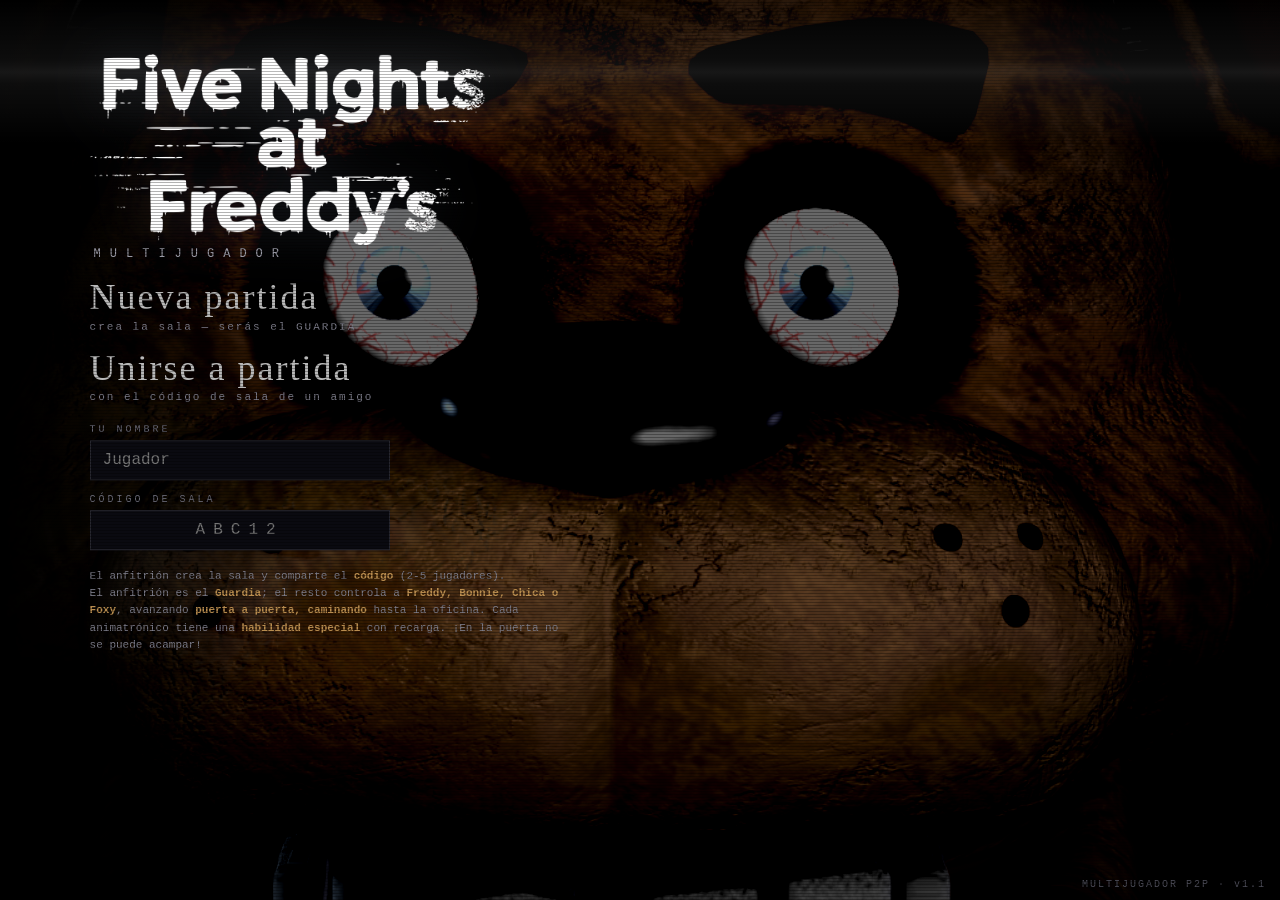
==== commit 702323c6: "Animatrónicos: caminata en primera persona entre salas (sin teletransporte, con pasos y transición r" ====
--- a/index.html
+++ b/index.html
@@ -11,20 +11,23 @@
 
 <!-- ==================== PANTALLAS ==================== -->
 
-<!-- MENÚ (estilo pantalla de título original) -->
+<!-- MENÚ (estilo pantalla de título original: título arriba-izquierda,
+     opciones centradas a la izquierda, Freddy centro-derecha y TV vieja) -->
 <section class="screen active" id="s-menu">
   <div class="menu-bg"></div>
   <img class="menu-face" src="resources/img/menu_face.png" alt="">
   <img class="menu-itsme" src="resources/img/itsme.png" alt="">
-  <div class="menu-box">
+  <div class="menu-head">
     <img class="menu-title" src="resources/img/title.png" alt="Five Nights at Freddy's">
     <div class="game-sub">MULTIJUGADOR</div>
+  </div>
+  <div class="menu-box">
+    <button class="mi" id="btn-create">Nueva partida<span class="mi-sub">crea la sala — serás el GUARDIA</span></button>
+    <button class="mi" id="btn-join">Unirse a partida<span class="mi-sub">con el código de sala de un amigo</span></button>
     <div class="menu-field">
       <label for="inp-name">TU NOMBRE</label>
       <input id="inp-name" maxlength="12" placeholder="Jugador" autocomplete="off">
     </div>
-    <button class="mi" id="btn-create">Nueva partida<span class="mi-sub">crea la sala — serás el GUARDIA</span></button>
-    <button class="mi" id="btn-join">Unirse a partida<span class="mi-sub">con el código de sala de un amigo</span></button>
     <div class="menu-field">
       <label for="inp-code">CÓDIGO DE SALA</label>
       <input id="inp-code" maxlength="5" placeholder="ABC12" autocomplete="off" class="code-inp"
@@ -33,10 +36,12 @@
     <div class="menu-note">
       El anfitrión crea la sala y comparte el <b>código</b> (2-5 jugadores).<br>
       El anfitrión es el <b>Guardia</b>; el resto controla a <b>Freddy, Bonnie, Chica o Foxy</b>,
-      avanzando <b>puerta a puerta</b> (sin mapa) hasta la oficina. ¡En la puerta no se puede acampar!
+      avanzando <b>puerta a puerta, caminando</b> hasta la oficina. Cada animatrónico tiene una
+      <b>habilidad especial</b> con recarga. ¡En la puerta no se puede acampar!
     </div>
   </div>
-  <div class="menu-ver">MULTIJUGADOR P2P · v1.0</div>
+  <div class="menu-ver">MULTIJUGADOR P2P · v1.1</div>
+  <div class="tv-fx"><div class="tv-roll"></div></div>
   <div class="menu-static">
     <img src="resources/img/static1.png" alt="">
     <img src="resources/img/static2.png" alt="">
--- a/css/style.css
+++ b/css/style.css
@@ -94,13 +94,15 @@
 #s-menu { background: #000; overflow: hidden; }
 .menu-bg { position: absolute; inset: 0; background: #000; }
 
-/* Cara de Freddy (asset auténtico del título), lado derecho */
+/* Cara de Freddy (asset auténtico del título): CENTRO, un poco
+   a la derecha, como la pantalla de título original */
 .menu-face {
-  position: absolute; right: 0; top: 50%; transform: translateY(-50%);
-  height: 100%; width: auto; max-width: 72vw; object-fit: cover; object-position: center;
-  filter: brightness(0.4) contrast(1.18);
-  -webkit-mask-image: linear-gradient(90deg, transparent 0, #000 42%);
-  mask-image: linear-gradient(90deg, transparent 0, #000 42%);
+  position: absolute; top: 0; left: 0;
+  width: 100vw; height: 100%;
+  object-fit: cover; object-position: 63% center;
+  filter: brightness(0.42) contrast(1.2);
+  -webkit-mask-image: linear-gradient(90deg, transparent 0, #000 22%);
+  mask-image: linear-gradient(90deg, transparent 0, #000 22%);
   animation: faceFlicker 9s steps(1) infinite;
   pointer-events: none;
 }
@@ -151,14 +153,14 @@
   33.34%, 100% { opacity: 0; }
 }
 
-/* Caja del menú (logo + opciones), a la izquierda como el original */
-.menu-box {
+/* TÍTULO arriba a la izquierda (como el original) */
+.menu-head {
   position: absolute; z-index: 20;
-  left: clamp(18px, 7vw, 96px); top: 50%; transform: translateY(-50%);
-  width: min(88vw, 560px);
+  top: clamp(16px, 6vh, 64px);
+  left: clamp(18px, 7vw, 110px);
 }
 .menu-title {
-  display: block; width: min(66vw, 470px); margin: 0 0 2px;
+  display: block; width: min(44vw, 400px); margin: 0 0 2px;
   filter: drop-shadow(0 0 26px rgba(190, 210, 255, 0.14));
   animation: titleGlitch 11s steps(1) infinite;
 }
@@ -170,7 +172,14 @@
   48.5% { transform: translate(0, 0); filter: drop-shadow(0 0 26px rgba(190,210,255,.14)); }
 }
 .game-sub {
-  color: #9a9aa5; letter-spacing: 9px; font-size: 12px; margin: 0 0 26px 4px;
+  color: #9a9aa5; letter-spacing: 9px; font-size: 12px; margin: 0 0 0 4px;
+}
+
+/* OPCIONES centradas verticalmente, a la izquierda (como el original) */
+.menu-box {
+  position: absolute; z-index: 20;
+  left: clamp(18px, 7vw, 110px); top: 50%; transform: translateY(-47%);
+  width: min(88vw, 520px);
 }
 
 /* Opciones de menú: texto serif blanco como el original */
@@ -209,6 +218,33 @@
 .menu-ver {
   position: absolute; right: 14px; bottom: 10px; z-index: 20;
   color: #4a4a55; font-size: 10px; letter-spacing: 2px;
+}
+
+/* ---------- EFECTO DE TV VIEJA (CRT) ----------
+   Líneas de barrido + banda que baja + parpadeo del tubo,
+   por debajo de la estática auténtica del título. */
+.tv-fx {
+  position: absolute; inset: 0; z-index: 28; pointer-events: none;
+  background:
+    repeating-linear-gradient(0deg, rgba(0,0,0,0.30) 0 1px, transparent 1px 3px);
+  animation: tvFlicker 3.7s infinite;
+}
+.tv-roll {
+  position: absolute; left: 0; right: 0; height: 16%;
+  background: linear-gradient(180deg, transparent,
+              rgba(255,255,255,0.05) 42%, rgba(255,255,255,0.09) 50%,
+              rgba(255,255,255,0.05) 58%, transparent);
+  animation: tvRoll 7.3s linear infinite;
+}
+@keyframes tvRoll { from { top: -18%; } to { top: 118%; } }
+@keyframes tvFlicker {
+  0%, 100% { opacity: 1; }
+  47% { opacity: 1; }
+  48% { opacity: 0.82; }
+  50% { opacity: 1; }
+  81% { opacity: 1; }
+  82% { opacity: 0.9; }
+  83% { opacity: 1; }
 }
 
 /* Ruido sutil para lobby / fin de partida */
@@ -336,6 +372,12 @@
 .fbtn:active { transform: scale(0.97); }
 .fbtn-door.on { background: #7a1f16; border-color: #c0392b; color: #ffe9e4; box-shadow: 0 0 14px #c0392b88; }
 .fbtn-light.on { background: #6d6517; border-color: #d8c34a; color: #fffbe4; box-shadow: 0 0 14px #d8c34a77; }
+/* RISA de Freddy: controles atascados */
+.fbtn.jammed {
+  background: #3a1010; border-color: #7a2016; color: #ff9d8f;
+  cursor: not-allowed; animation: jamFlick 0.3s steps(2) infinite;
+}
+@keyframes jamFlick { 50% { filter: brightness(0.55); } }
 .office-hud-tl { position: absolute; top: 12px; right: 14px; text-align: right; z-index: 4; }
 .clock-big { font-size: clamp(20px, 3.4vw, 34px); color: #f1ead9; letter-spacing: 3px; text-shadow: 0 0 10px #b98d4f44; }
 .night-lbl { color: var(--dim); font-size: 12px; letter-spacing: 4px; }
@@ -412,6 +454,30 @@
 .cam-audioonly .big { font-size: clamp(22px, 5vw, 42px); letter-spacing: 6px; color: #cfd8e2; }
 .clatter { color: #d8c34a; font-size: 15px; }
 .cam-present { position: absolute; left: 0; right: 0; bottom: 12px; display: flex; justify-content: center; gap: 10px; flex-wrap: wrap; }
+/* SIGILO de Bonnie: micro-interferencia en la sala donde está oculto */
+.cam-feed.glitch > img { animation: microGlitch 1.15s steps(2) infinite; }
+@keyframes microGlitch {
+  0%, 100% { transform: none; filter: contrast(1.06); }
+  46% { transform: none; }
+  50% { transform: translateX(-5px); filter: contrast(1.3) brightness(1.15); }
+  54% { transform: translateX(3px); }
+  58% { transform: none; filter: contrast(1.06); }
+}
+/* AVERÍA de Chica: estática total en el monitor */
+.cam-jam { position: absolute; inset: 0; background: #101014; overflow: hidden; }
+.cam-jam img { position: absolute; inset: 0; width: 100%; height: 100%; object-fit: cover; opacity: 0; }
+.cam-jam img:nth-child(1) { animation: cjFrame 0.18s steps(1) infinite; }
+.cam-jam img:nth-child(2) { animation: cjFrame 0.18s steps(1) infinite; animation-delay: 0.09s; }
+@keyframes cjFrame { 0% { opacity: 0.96; } 50%, 100% { opacity: 0; } }
+.cam-jam .cj-lbl {
+  position: absolute; top: 42%; left: 0; right: 0; text-align: center; z-index: 2;
+  color: #e8e2ce; font-size: clamp(22px, 4vw, 38px); letter-spacing: 10px;
+  text-shadow: 0 0 18px #000, 0 0 4px #fff;
+}
+.cam-jam .cj-sub {
+  position: absolute; top: 54%; left: 0; right: 0; text-align: center; z-index: 2;
+  color: #9a9aa5; letter-spacing: 4px; font-size: 13px; text-shadow: 0 0 8px #000;
+}
 .cp-chip {
   display: flex; align-items: center; gap: 8px; background: #000000cc;
   border: 2px solid #55555f; padding: 4px 12px 4px 4px; color: var(--ink); font-size: 13px;
@@ -488,6 +554,44 @@
 }
 .scene-dark .sd-big { font-size: clamp(22px, 5vw, 40px); letter-spacing: 8px; color: #cfd8e2; }
 .scene-dark .sd-hint { color: #6a6a76; font-size: 12px; }
+
+/* --- Caminata en primera persona --- */
+.walk-fx { position: absolute; inset: 0; z-index: 4; overflow: hidden; background: #000; }
+.walk-img {
+  position: absolute; inset: -3%; width: 106%; height: 106%; object-fit: cover;
+  filter: brightness(0.9) contrast(1.06); will-change: transform, opacity;
+}
+.walk-label {
+  position: absolute; bottom: 17%; left: 50%; transform: translateX(-50%);
+  background: #000000c8; border: 1px solid #3a3a44; padding: 8px 22px;
+  color: #e8dcb4; letter-spacing: 4px; font-size: 14px; white-space: nowrap;
+  max-width: 92vw; overflow: hidden; text-overflow: ellipsis;
+}
+/* balanceo de cabeza al caminar */
+.anim-scene.walking { animation: walkSway 1.24s ease-in-out infinite; }
+@keyframes walkSway {
+  0%, 100% { transform: translateY(0) rotate(0deg); }
+  25% { transform: translateY(-0.55%) rotate(-0.15deg); }
+  50% { transform: translateY(0) rotate(0deg); }
+  75% { transform: translateY(-0.55%) rotate(0.15deg); }
+}
+.anim-scene.walking .scene-vhs { opacity: 0.7; }
+
+/* --- Insignia de habilidad activa sobre la escena --- */
+.scene-ab {
+  position: absolute; top: 58px; right: 14px; z-index: 8;
+  background: #000000d8; border: 2px solid #b98d4f; padding: 8px 16px;
+  letter-spacing: 2px; font-size: 13px; color: #ffe9c9; white-space: nowrap;
+  max-width: 60vw; overflow: hidden; text-overflow: ellipsis;
+  animation: blink 1.2s infinite;
+}
+.scene-ab.stealth { color: #d9c4ff; }
+
+/* --- Habilidad ACTIVA (botón) --- */
+.abtn.active-ab {
+  background: #3a2a10; border-color: #d8c34a; color: #ffe9c9;
+  box-shadow: 0 0 22px #d8c34a66;
+}
 
 /* --- Placas de puerta (navegación) --- */
 .scene-doors { position: absolute; inset: 0; pointer-events: none; z-index: 7; }
@@ -587,9 +691,10 @@
 
 /* ---------- Móvil ---------- */
 @media (max-width: 720px) {
-  .menu-face { max-width: 100vw; opacity: 0.75; }
-  .menu-box { left: 50%; transform: translate(-50%, -50%); width: 92vw; }
-  .menu-title { width: min(80vw, 420px); }
+  .menu-face { opacity: 0.8; }
+  .menu-head { top: 14px; left: 14px; }
+  .menu-title { width: min(64vw, 320px); }
+  .menu-box { left: 50%; transform: translate(-50%, -47%); width: 92vw; }
   .mi { font-size: 24px; }
   .office-side { flex: 0 0 27%; }
   .btn-col { flex-direction: column; padding: 6px; gap: 6px; }
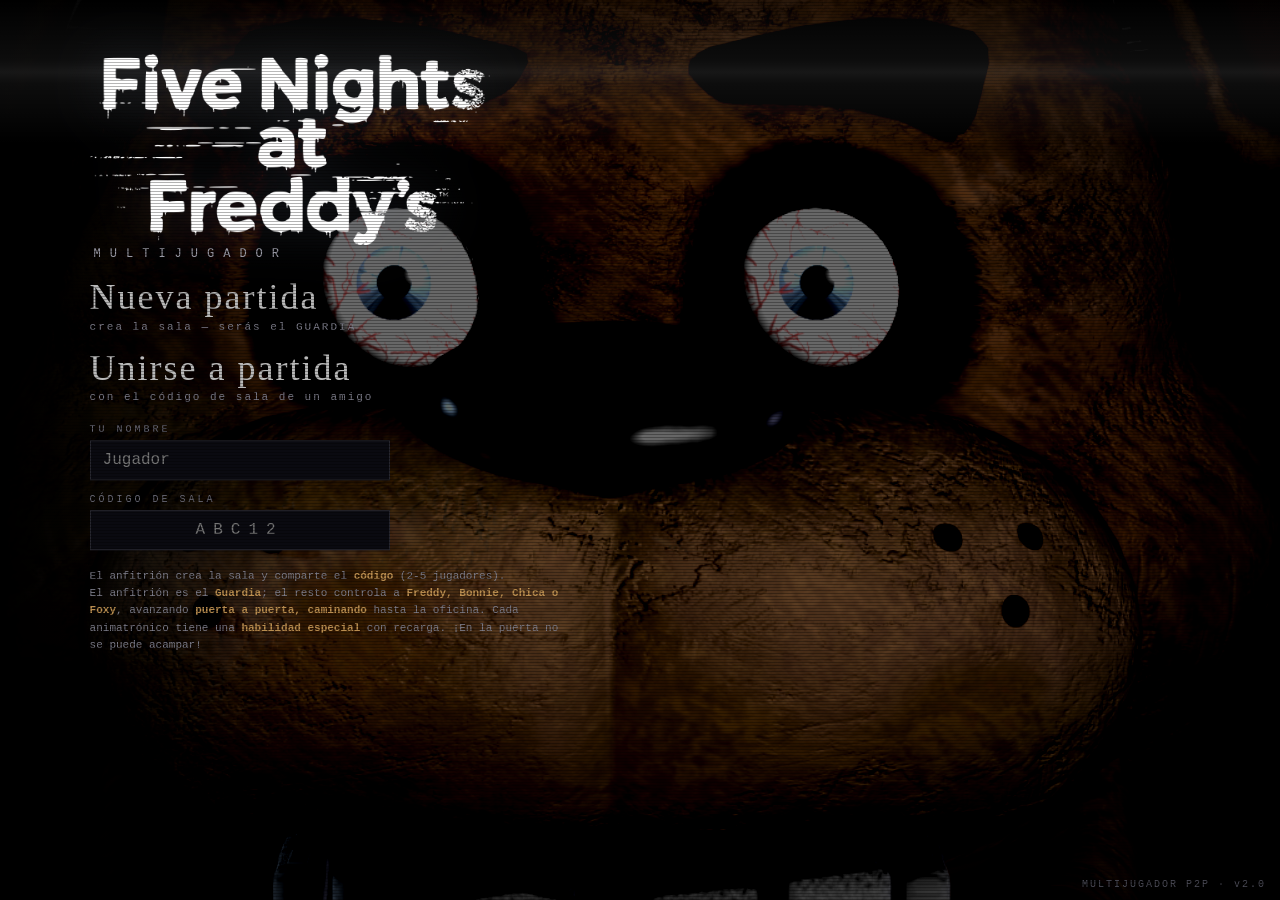
==== commit 7b6b21b9: "v2.0: assets 100% auténticos verificados — Foxy en la cala real, guardia con mecánicas originales, c" ====
--- a/index.html
+++ b/index.html
@@ -40,7 +40,7 @@
       <b>habilidad especial</b> con recarga. ¡En la puerta no se puede acampar!
     </div>
   </div>
-  <div class="menu-ver">MULTIJUGADOR P2P · v1.1</div>
+  <div class="menu-ver">MULTIJUGADOR P2P · v2.0</div>
   <div class="tv-fx"><div class="tv-roll"></div></div>
   <div class="menu-static">
     <img src="resources/img/static1.png" alt="">
@@ -116,6 +116,7 @@
 
 <!-- ==================== CAPAS FX ==================== -->
 <div id="monitor"></div>
+<div id="night-intro" hidden></div>
 <div id="fx-jumpscare"><img alt="susto"></div>
 <div id="fx-static"></div>
 <div id="fx-toast"></div>
--- a/css/style.css
+++ b/css/style.css
@@ -61,9 +61,11 @@
   filter: contrast(1.2) brightness(1.05);
 }
 #fx-jumpscare.glitching img { animation: jglitch 0.14s steps(2) infinite; }
+/* ojo: no poner filter en los keyframes — debe respetar el realce
+   inline de Freddy (frames oscuros auténticos del original) */
 @keyframes jglitch {
-  0% { transform: translate(0,0) scale(1.04); filter: contrast(1.4) brightness(1.2); }
-  50% { transform: translate(-14px, 8px) scale(1.07); filter: contrast(2) brightness(0.7) hue-rotate(20deg); }
+  0% { transform: translate(0,0) scale(1.04); }
+  50% { transform: translate(-14px, 8px) scale(1.07); }
   100% { transform: translate(12px, -6px) scale(1.02); }
 }
 #fx-jumpscare.shake { animation: shake 0.09s linear infinite; }
@@ -323,80 +325,169 @@
 }
 .cc-state.mine { background: #14351b; color: #7fe08f; }
 
-/* ---------- GUARDIA: oficina (1ª versión) ---------- */
+/* ---------- GUARDIA: OFICINA ORIGINAL (vista panorámica fija) ---------- */
 #s-guard { background: #000; }
 #office-view {
-  position: absolute; inset: 0; display: flex; overflow: hidden;
+  position: absolute; inset: 0; overflow: hidden;
   background: #020204;
 }
-.office-side {
-  position: relative; flex: 0 0 24%; display: flex; flex-direction: column;
-  border-right: 2px solid #191922; z-index: 2;
-}
-.office-right { border-right: none; border-left: 2px solid #191922; order: 3; }
-.office-center {
-  position: relative; flex: 1 1 52%; order: 2; overflow: hidden;
-  background: #05050a;
-}
-.office-center > img {
-  position: absolute; left: -28%; width: 156%; height: 100%; object-fit: cover;
-  filter: brightness(0.88) contrast(1.05);
-}
-.office-glow {
-  position: absolute; inset: 0; pointer-events: none;
-  background: radial-gradient(ellipse at 50% 65%, transparent 40%, rgba(0,0,0,0.75) 100%);
-}
-.door-frame { position: relative; flex: 1 1 auto; overflow: hidden; background: #03030a; }
-.door-frame img { width: 100%; height: 100%; object-fit: cover; filter: brightness(0.9); }
-.who-there { position: absolute; inset: 0; pointer-events: none; display: none; z-index: 3; }
-.who-there.active { display: flex; align-items: center; justify-content: center; gap: 8%; }
+.office-pan {
+  position: absolute; inset: -3%;
+  transform: scale(1.06);
+  transition: transform 0.35s ease-out;
+  will-change: transform;
+}
+.office-img {
+  position: absolute; inset: 0; width: 100%; height: 100%;
+  object-fit: cover;
+  filter: brightness(0.92) contrast(1.06);
+}
+/* Zonas de puerta (laterales del plano) */
+.door-zone {
+  position: absolute; top: 0; bottom: 0; width: 26%;
+  pointer-events: none; z-index: 3;
+}
+.dz-left  { left: 0; }
+.dz-right { right: 0; }
+/* Umbral iluminado: vista auténtica a PANTALLA COMPLETA mientras
+   se mantiene la luz (revela al animatrónico en el umbral) */
+.door-reveal {
+  position: absolute; inset: 0; z-index: 2;
+  background-size: cover; background-position: center;
+  opacity: 0; transition: opacity 0.07s;
+  filter: brightness(1.1) contrast(1.08);
+  animation: lightFlick 0.19s steps(2) infinite;
+}
+.door-reveal.active { opacity: 1; }
+@keyframes lightFlick { 50% { filter: brightness(1.28) contrast(1.12); } }
+/* Resplandor de la luz del umbral */
+.door-lightglow {
+  position: absolute; inset: 0; opacity: 0; transition: opacity 0.12s;
+  background: radial-gradient(ellipse at var(--gx, 50%) 55%,
+              rgba(255,238,190,0.16) 0%, rgba(255,238,190,0.05) 45%, transparent 70%);
+  mix-blend-mode: screen;
+}
+.dz-left  .door-lightglow { --gx: 42%; }
+.dz-right .door-lightglow { --gx: 58%; }
+.door-lightglow.active { opacity: 1; }
+/* PUERTA METÁLICA que baja deslizándose (como el original) */
+.metal-door {
+  position: absolute; left: 0; right: 0; top: 0; bottom: 0;
+  transform: translateY(-102%);
+  background:
+    linear-gradient(90deg, #22222a 0%, #3a3a44 12%, #2c2c34 30%, #43434e 50%, #2c2c34 70%, #3a3a44 88%, #22222a 100%);
+  box-shadow: inset 0 -14px 26px #000000c8, 0 8px 22px #000000a0;
+}
+.metal-door.closed { transform: translateY(0); }
+.md-ridges {
+  position: absolute; inset: 10% 6%;
+  background: repeating-linear-gradient(90deg,
+    transparent 0 22px, rgba(0,0,0,0.32) 22px 25px);
+}
+.md-hazard {
+  position: absolute; left: 0; right: 0; bottom: 0; height: 12%;
+  background: repeating-linear-gradient(45deg,
+    #b7a527 0 18px, #17171d 18px 36px);
+  border-top: 3px solid #17171d;
+}
+/* Botones de pared DOOR/LIGHT (como el original: cajas junto a la puerta) */
+.wall-btns {
+  position: absolute; top: 50%; transform: translateY(-50%);
+  display: flex; flex-direction: column; gap: 10px; z-index: 4;
+}
+.wb-left  { left: 22%; }
+.wb-right { right: 22%; }
+.wbtn {
+  position: relative; width: 92px; padding: 15px 0 12px;
+  font-family: inherit; font-size: 14px; letter-spacing: 3px; cursor: pointer;
+  background: #17171d; color: #b9b9c4;
+  border: 2px solid #3c3c46; border-radius: 3px;
+  box-shadow: 0 3px 10px #00000090, inset 0 1px 0 #ffffff14;
+  transition: background 0.1s, color 0.1s, border-color 0.1s;
+}
+.wbtn:active { transform: scale(0.96); }
+.wbtn .wb-led {
+  position: absolute; top: 5px; right: 6px; width: 8px; height: 8px;
+  border-radius: 50%; background: #26262e; border: 1px solid #0a0a0e;
+}
+.wbtn.on { background: #26262e; color: #fff; }
+.wbtn#btn-door-L.on, .wbtn#btn-door-R.on {
+  background: #5e1a12; border-color: #b03024; color: #ffd9d2;
+}
+.wbtn#btn-door-L.on .wb-led, .wbtn#btn-door-R.on .wb-led {
+  background: #ff3b28; box-shadow: 0 0 8px #ff3b28;
+}
+.wbtn#btn-light-L.on, .wbtn#btn-light-R.on {
+  background: #5c5410; border-color: #b0a028; color: #fff8cf;
+}
+.wbtn#btn-light-L.on .wb-led, .wbtn#btn-light-R.on .wb-led {
+  background: #ffe23a; box-shadow: 0 0 8px #ffe23a;
+}
+/* RISA de Freddy: controles atascados */
+.wbtn.jammed {
+  background: #3a1010; border-color: #7a2016; color: #ff9d8f;
+  cursor: not-allowed; animation: jamFlick 0.3s steps(2) infinite;
+}
+@keyframes jamFlick { 50% { filter: brightness(0.55); } }
+/* Aviso de presencia en el umbral */
+.who-there {
+  position: absolute; left: 27%; top: 16%; z-index: 5;
+  pointer-events: none; display: none;
+}
+.who-there.wt-right { left: auto; right: 27%; }
+.who-there.active { display: flex; gap: 14px; }
 .who-face { text-align: center; }
 .who-face img {
-  width: min(34vw, 240px); height: min(34vw, 240px); object-fit: cover;
+  width: min(20vw, 150px); height: min(20vw, 150px); object-fit: cover;
   border-radius: 6px; box-shadow: 0 0 34px #000; filter: contrast(1.25) brightness(1.1);
   animation: whoPulse 0.32s steps(2) infinite;
 }
 .who-face span {
-  display: block; color: #ffb0a0; font-size: 20px; letter-spacing: 3px; margin-top: 8px;
+  display: block; color: #ffb0a0; font-size: 17px; letter-spacing: 3px; margin-top: 6px;
   text-shadow: 0 0 12px #ff2a1a;
 }
 @keyframes whoPulse { 50% { filter: contrast(1.6) brightness(1.35); } }
-.btn-col {
-  display: flex; gap: 8px; padding: 10px; background: #0a0a12; border-top: 2px solid #191922;
-}
-.fbtn {
-  flex: 1; padding: 16px 6px; font-size: 15px; letter-spacing: 2px; cursor: pointer;
-  background: #101018; color: #cfcfd8; border: 2px solid #2c2c36;
-  transition: background 0.12s, border-color 0.12s;
-}
-.fbtn:active { transform: scale(0.97); }
-.fbtn-door.on { background: #7a1f16; border-color: #c0392b; color: #ffe9e4; box-shadow: 0 0 14px #c0392b88; }
-.fbtn-light.on { background: #6d6517; border-color: #d8c34a; color: #fffbe4; box-shadow: 0 0 14px #d8c34a77; }
-/* RISA de Freddy: controles atascados */
-.fbtn.jammed {
-  background: #3a1010; border-color: #7a2016; color: #ff9d8f;
-  cursor: not-allowed; animation: jamFlick 0.3s steps(2) infinite;
-}
-@keyframes jamFlick { 50% { filter: brightness(0.55); } }
 .office-hud-tl { position: absolute; top: 12px; right: 14px; text-align: right; z-index: 4; }
 .clock-big { font-size: clamp(20px, 3.4vw, 34px); color: #f1ead9; letter-spacing: 3px; text-shadow: 0 0 10px #b98d4f44; }
 .night-lbl { color: var(--dim); font-size: 12px; letter-spacing: 4px; }
 .office-hud-bl { position: absolute; left: 14px; bottom: 12px; z-index: 4; background: #000000b0; padding: 10px 14px; border: 1px solid var(--line); }
-.power-lbl { color: var(--dim); font-size: 11px; letter-spacing: 3px; }
+.power-lbl { color: #cfcfd8; font-size: 13px; letter-spacing: 2px; }
 .power-val { font-size: 26px; color: #f1ead9; }
 .power-bar { width: 170px; height: 12px; background: #1a1a22; margin: 6px 0 4px; border: 1px solid #2c2c36; }
 .power-fill { height: 100%; width: 100%; background: #57c25f; transition: width 0.3s; }
 .power-fill.low { background: #d84a3a; }
 .usage-lbl { font-size: 12px; color: var(--dim); }
-.usage-lbl span { color: var(--ink); letter-spacing: 2px; }
+.usage-lbl span { color: #6fe07a; letter-spacing: 2px; text-shadow: 0 0 8px #4db85b66; }
 #cam-strip {
   position: absolute; bottom: 0; left: 50%; transform: translateX(-50%);
-  z-index: 6; padding: 8px 34px; cursor: pointer;
+  z-index: 6; padding: 9px 46px; cursor: pointer;
   background: #0e0e16f2; border: 2px solid #2c2c36; border-bottom: none;
-  color: #cfd8e2; letter-spacing: 6px; font-size: 13px;
+  color: #cfd8e2; letter-spacing: 6px; font-size: 13px; user-select: none;
 }
 #cam-strip:hover { background: #15151f; color: #fff; }
 #cam-strip.disabled { opacity: 0.35; pointer-events: none; filter: grayscale(1); }
+/* POV del animatrónico: puerta metálica bajada en su lado de la oficina */
+.pov-door {
+  position: absolute; left: 0; top: 0; bottom: 0; width: 30%;
+  transform: translateY(-102%); transition: transform 0.25s;
+  background:
+    linear-gradient(90deg, #22222a 0%, #3a3a44 12%, #2c2c34 30%, #43434e 50%, #2c2c34 70%, #3a3a44 88%, #22222a 100%);
+  box-shadow: inset 0 -14px 26px #000000c8;
+}
+.pov-door.down { transform: translateY(0); }
+.pov-door.pov-door-r { left: auto; right: 0; }
+/* Indicador de CAMINATA en el monitor del guardia */
+.cam-walkflag {
+  position: absolute; top: 12px; right: 16px; z-index: 5;
+  display: flex; align-items: center; gap: 8px;
+  background: #000000c0; border: 1px solid #6a5a20; color: #ffe08a;
+  font-size: 12px; letter-spacing: 3px; padding: 7px 12px;
+}
+.cw-dot {
+  width: 9px; height: 9px; border-radius: 50%; background: #ffe23a;
+  box-shadow: 0 0 10px #ffe23a; animation: cwBlink 0.5s steps(2) infinite;
+}
+@keyframes cwBlink { 50% { opacity: 0.25; } }
 #cam-help {
   position: absolute; top: 8px; left: 12px; z-index: 6; font-size: 11px; color: #6a6a76;
   background: #00000090; padding: 6px 10px; border: 1px solid #22222c;
@@ -422,77 +513,134 @@
   94%, 100% { opacity: 0; }
 }
 
-/* ---------- MONITOR de cámaras ---------- */
+/* ---------- MONITOR de cámaras — SISTEMA ORIGINAL ----------
+   Pantalla completa: feed de la cámara, etiqueta CAM arriba-izquierda
+   y el mapa auténtico (M0013) abajo-derecha con botones clicables. */
 #monitor {
   position: fixed; inset: 0; z-index: 60; display: none;
-  background: #010103;
-}
-#monitor.up { display: block; animation: monIn 0.16s; }
-@keyframes monIn { from { transform: translateY(8%); opacity: 0.4; } to { transform: none; opacity: 1; } }
-.mon-frame {
-  position: absolute; inset: 0; display: flex; flex-direction: column;
-  background:
-    repeating-linear-gradient(0deg, rgba(255,255,255,0.028) 0 1px, transparent 1px 3px);
-}
-.mon-head {
-  display: flex; gap: 14px; align-items: center; padding: 8px 16px;
-  background: #0b0b12; border-bottom: 1px solid var(--line);
-  font-size: 14px; color: #cfd8e2; letter-spacing: 2px;
-}
-.rec-dot { width: 10px; height: 10px; border-radius: 50%; background: #e03a2a; display: inline-block; animation: blink 1.1s infinite; }
-@keyframes blink { 50% { opacity: 0.15; } }
-#mon-loc { flex: 1; text-align: center; color: #e8e2ce; }
-.mon-body { flex: 1; display: flex; min-height: 0; }
-.cam-feed {
-  position: relative; flex: 1 1 auto; background: #03030a; overflow: hidden;
-}
-.cam-feed > img { position: absolute; inset: 0; width: 100%; height: 100%; object-fit: contain; background: #000; filter: contrast(1.06) brightness(1.02); }
+  background: #000;
+}
+#monitor.up { display: block; animation: monFlip 0.14s ease-out; }
+@keyframes monFlip { from { transform: translateY(26%); opacity: 0.3; } to { transform: none; opacity: 1; } }
+
+.cam-full {
+  position: absolute; inset: 0; overflow: hidden; background: #000;
+}
+.cam-full .cf-img {
+  position: absolute; inset: 0; width: 100%; height: 100%;
+  object-fit: cover; background: #000;
+  filter: brightness(1.06) contrast(1.05);
+}
+/* ruido sutil permanente del monitor (como el original) */
+.cam-static-noise {
+  position: absolute; inset: 0; pointer-events: none; opacity: 0.16;
+  background-image: url("../resources/img/static1.png");
+  background-size: cover; mix-blend-mode: screen;
+  animation: camNoise 0.42s steps(3) infinite;
+}
+@keyframes camNoise {
+  0% { background-image: url("../resources/img/static1.png"); }
+  50% { background-image: url("../resources/img/static2.png"); }
+  100% { background-image: url("../resources/img/static3.png"); }
+}
+
+/* etiqueta CAM arriba-izquierda (como el original) */
+.cam-label {
+  position: absolute; top: 26px; left: 34px; z-index: 5;
+  color: #fff; font-family: "Courier New", monospace;
+  font-size: 42px; letter-spacing: 3px; font-weight: 700;
+  text-shadow: 0 0 12px rgba(255,255,255,0.35), 2px 2px 0 #000;
+}
+.cam-label .cl-sub {
+  display: block; font-size: 16px; letter-spacing: 5px; font-weight: 400;
+  color: #cfd8e2; margin-top: 2px; text-shadow: 2px 2px 0 #000;
+}
+
+/* mapa auténtico abajo-derecha */
+.cam-mapbox {
+  position: absolute; right: 26px; bottom: 26px; z-index: 6;
+  width: min(34vh, 300px); aspect-ratio: 1 / 1;
+  background: rgba(0, 0, 0, 0.78);
+  border: 2px solid #2c2c34; padding: 6px;
+}
+.cam-mapbox > img {
+  position: absolute; inset: 6px; width: calc(100% - 12px); height: calc(100% - 12px);
+  object-fit: contain; filter: brightness(1.1);
+}
+.cam-btns { position: absolute; inset: 6px; }
+.cam-btn {
+  position: absolute; transform: translate(-50%, -50%);
+  background: none; border: none; cursor: pointer; padding: 3px 4px;
+  font-family: "Courier New", monospace; font-size: 11px; font-weight: 700;
+  letter-spacing: 1px; color: #e8e8f0; white-space: nowrap;
+  text-shadow: 1px 1px 0 #000, 0 0 8px rgba(255,255,255,0.25);
+}
+.cam-btn:hover { color: #fff; text-shadow: 1px 1px 0 #000, 0 0 12px rgba(255,255,255,0.8); }
+.cam-btn.active {
+  color: #7dff8a;
+  text-shadow: 1px 1px 0 #000, 0 0 14px rgba(90,255,110,0.9);
+}
+/* chips de presencia sobre el feed */
+.cam-present {
+  position: absolute; top: 96px; left: 34px; z-index: 5; display: flex;
+  flex-direction: column; gap: 8px; pointer-events: none;
+}
+.cp-chip {
+  display: flex; align-items: center; gap: 8px;
+  background: #000000c8; border: 1px solid #3a3a44; padding: 6px 12px;
+  color: #e8dcb4; font-size: 13px; letter-spacing: 1px;
+}
+.cp-chip img { width: 30px; height: 30px; object-fit: cover; border: 1px solid #555; }
+.cam-feed.glitch, .cam-full.glitch { animation: camGlitch 2.2s infinite; }
+@keyframes camGlitch {
+  0%, 92%, 100% { filter: none; }
+  93% { filter: brightness(1.4) contrast(1.4) hue-rotate(18deg); transform: translateX(-3px); }
+  95% { filter: brightness(0.7) contrast(1.6); transform: translateX(3px); }
+  97% { filter: none; }
+}
+
+/* ---------- Intro de noche (periódico + 12 AM, como el original) ---------- */
+#night-intro {
+  position: fixed; inset: 0; z-index: 250; background: #000;
+  display: flex; align-items: center; justify-content: center; overflow: hidden;
+}
+#night-intro[hidden] { display: none; }
+#night-intro.paper img {
+  max-width: 88vw; max-height: 88vh; object-fit: contain;
+  filter: brightness(1.02) contrast(1.05);
+  animation: paperIn 0.8s ease-out;
+}
+@keyframes paperIn { from { opacity: 0; transform: scale(1.04); } to { opacity: 1; transform: none; } }
+#night-intro.clock { flex-direction: column; }
+#night-intro.clock .ni-time {
+  color: #fff; font-family: "Courier New", monospace; font-size: 64px;
+  font-weight: 700; letter-spacing: 6px;
+}
+#night-intro.clock .ni-night {
+  color: #cfd8e2; font-family: "Courier New", monospace; font-size: 30px;
+  letter-spacing: 12px; margin-top: 18px;
+}
+
+/* AVERÍA de Chica: estática total */
+.cam-jam { position: absolute; inset: 0; background: #000; }
+.cam-jam img { position: absolute; inset: 0; width: 100%; height: 100%; object-fit: cover; }
+.cam-jam img:nth-child(2) { animation: jamFlick 0.24s steps(2) infinite; }
+@keyframes jamFlick { 50% { opacity: 0; } }
+.cj-lbl {
+  position: absolute; top: 42%; left: 0; right: 0; text-align: center;
+  color: #fff; font-family: "Courier New", monospace; font-size: 34px;
+  letter-spacing: 8px; font-weight: 700; text-shadow: 2px 2px 0 #000;
+}
+
+/* cocina: solo audio (estilo original) */
 .cam-audioonly {
-  position: absolute; inset: 0; display: flex; flex-direction: column; align-items: center; justify-content: center;
-  color: #9aa; background: #02020a; text-align: center; gap: 10px;
-}
-.cam-audioonly .big { font-size: clamp(22px, 5vw, 42px); letter-spacing: 6px; color: #cfd8e2; }
-.clatter { color: #d8c34a; font-size: 15px; }
-.cam-present { position: absolute; left: 0; right: 0; bottom: 12px; display: flex; justify-content: center; gap: 10px; flex-wrap: wrap; }
-/* SIGILO de Bonnie: micro-interferencia en la sala donde está oculto */
-.cam-feed.glitch > img { animation: microGlitch 1.15s steps(2) infinite; }
-@keyframes microGlitch {
-  0%, 100% { transform: none; filter: contrast(1.06); }
-  46% { transform: none; }
-  50% { transform: translateX(-5px); filter: contrast(1.3) brightness(1.15); }
-  54% { transform: translateX(3px); }
-  58% { transform: none; filter: contrast(1.06); }
-}
-/* AVERÍA de Chica: estática total en el monitor */
-.cam-jam { position: absolute; inset: 0; background: #101014; overflow: hidden; }
-.cam-jam img { position: absolute; inset: 0; width: 100%; height: 100%; object-fit: cover; opacity: 0; }
-.cam-jam img:nth-child(1) { animation: cjFrame 0.18s steps(1) infinite; }
-.cam-jam img:nth-child(2) { animation: cjFrame 0.18s steps(1) infinite; animation-delay: 0.09s; }
-@keyframes cjFrame { 0% { opacity: 0.96; } 50%, 100% { opacity: 0; } }
-.cam-jam .cj-lbl {
-  position: absolute; top: 42%; left: 0; right: 0; text-align: center; z-index: 2;
-  color: #e8e2ce; font-size: clamp(22px, 4vw, 38px); letter-spacing: 10px;
-  text-shadow: 0 0 18px #000, 0 0 4px #fff;
-}
-.cam-jam .cj-sub {
-  position: absolute; top: 54%; left: 0; right: 0; text-align: center; z-index: 2;
-  color: #9a9aa5; letter-spacing: 4px; font-size: 13px; text-shadow: 0 0 8px #000;
-}
-.cp-chip {
-  display: flex; align-items: center; gap: 8px; background: #000000cc;
-  border: 2px solid #55555f; padding: 4px 12px 4px 4px; color: var(--ink); font-size: 13px;
-}
-.cp-chip img { width: 44px; height: 44px; object-fit: cover; filter: contrast(1.2); }
-.cam-side { flex: 0 0 340px; max-width: 40vw; background: #08080e; border-left: 1px solid var(--line); padding: 12px; display: flex; flex-direction: column; gap: 10px; overflow-y: auto; }
-.fnaf-map { width: 100%; height: auto; display: block; background: #05050c; border: 1px solid var(--line); }
-.map-room { cursor: pointer; }
-.map-room:hover rect { stroke: #8f8f9c; }
-.map-room.audio rect { stroke-dasharray: 4 3; }
-.map-terminal rect { fill: #1c0f0f; stroke: #5a2c22; }
-.map-marker.mine circle { stroke-width: 3; }
-.pulse { animation: pulseRing 1.1s infinite; }
-@keyframes pulseRing { 50% { opacity: 0.25; } }
-.cam-note { color: var(--dim); font-size: 12px; line-height: 1.5; min-height: 34px; }
+  position: absolute; inset: 0; background: #000; display: flex;
+  flex-direction: column; align-items: center; justify-content: center; gap: 12px;
+}
+.cam-audioonly .ao-top { color: #cfd8e2; font-family: "Courier New", monospace; letter-spacing: 6px; font-size: 18px; }
+.cam-audioonly .big { color: #fff; font-family: "Courier New", monospace; letter-spacing: 10px; font-size: 40px; font-weight: 700; }
+
+
 .mon-foot { padding: 6px 16px; background: #0b0b12; border-top: 1px solid var(--line); color: #4a4a55; font-size: 11px; letter-spacing: 3px; }
 
 /* ---------- ANIMATRÓNICO (vista inmersiva, sin mapa) ---------- */
@@ -559,8 +707,16 @@
 .walk-fx { position: absolute; inset: 0; z-index: 4; overflow: hidden; background: #000; }
 .walk-img {
   position: absolute; inset: -3%; width: 106%; height: 106%; object-fit: cover;
-  filter: brightness(0.9) contrast(1.06); will-change: transform, opacity;
-}
+  filter: brightness(0.9) contrast(1.06); will-change: transform;
+}
+/* tira vertical de la puerta: encajada a lo alto y centrada, sin deformar */
+.walk-img.door-fit { inset: 0; width: 100%; height: 100%; object-fit: contain; }
+.scene-img.door-fit { object-fit: contain; background: #000; }
+/* ráfaga de estática auténtica (transición de cambio de vista del FNAF 1) */
+.walk-static {
+  position: absolute; inset: 0; z-index: 7; background: #000; pointer-events: none;
+}
+.walk-static img { position: absolute; inset: 0; width: 100%; height: 100%; object-fit: cover; }
 .walk-label {
   position: absolute; bottom: 17%; left: 50%; transform: translateX(-50%);
   background: #000000c8; border: 1px solid #3a3a44; padding: 8px 22px;
@@ -576,6 +732,8 @@
   75% { transform: translateY(-0.55%) rotate(0.15deg); }
 }
 .anim-scene.walking .scene-vhs { opacity: 0.7; }
+/* durante la caminata no se ven las placas de salida del origen */
+.anim-scene.walking .scene-doors { display: none; }
 
 /* --- Insignia de habilidad activa sobre la escena --- */
 .scene-ab {
@@ -664,6 +822,10 @@
 }
 .abtn .ab-sub { font-size: 12px; color: var(--dim); }
 .abtn.ready { background: #231a3a; border-color: #7a5fd0; color: #fff; box-shadow: 0 0 18px #7a5fd066; animation: readyPulse 1s infinite; }
+/* botón EXTRA (susto inofensivo): tono rojizo para distinguirlo */
+.abtn.extra { border-color: #5a2c33; background: #1d1216; }
+.abtn.extra .ab-sub { color: #b98d8d; }
+.abtn.extra.ready { background: #3a161d; border-color: #c2545e; box-shadow: 0 0 18px #c2545e55; animation: none; }
 @keyframes readyPulse { 50% { box-shadow: 0 0 34px #7a5fd0aa; } }
 .abbtn {
   padding: 12px 20px; cursor: pointer;
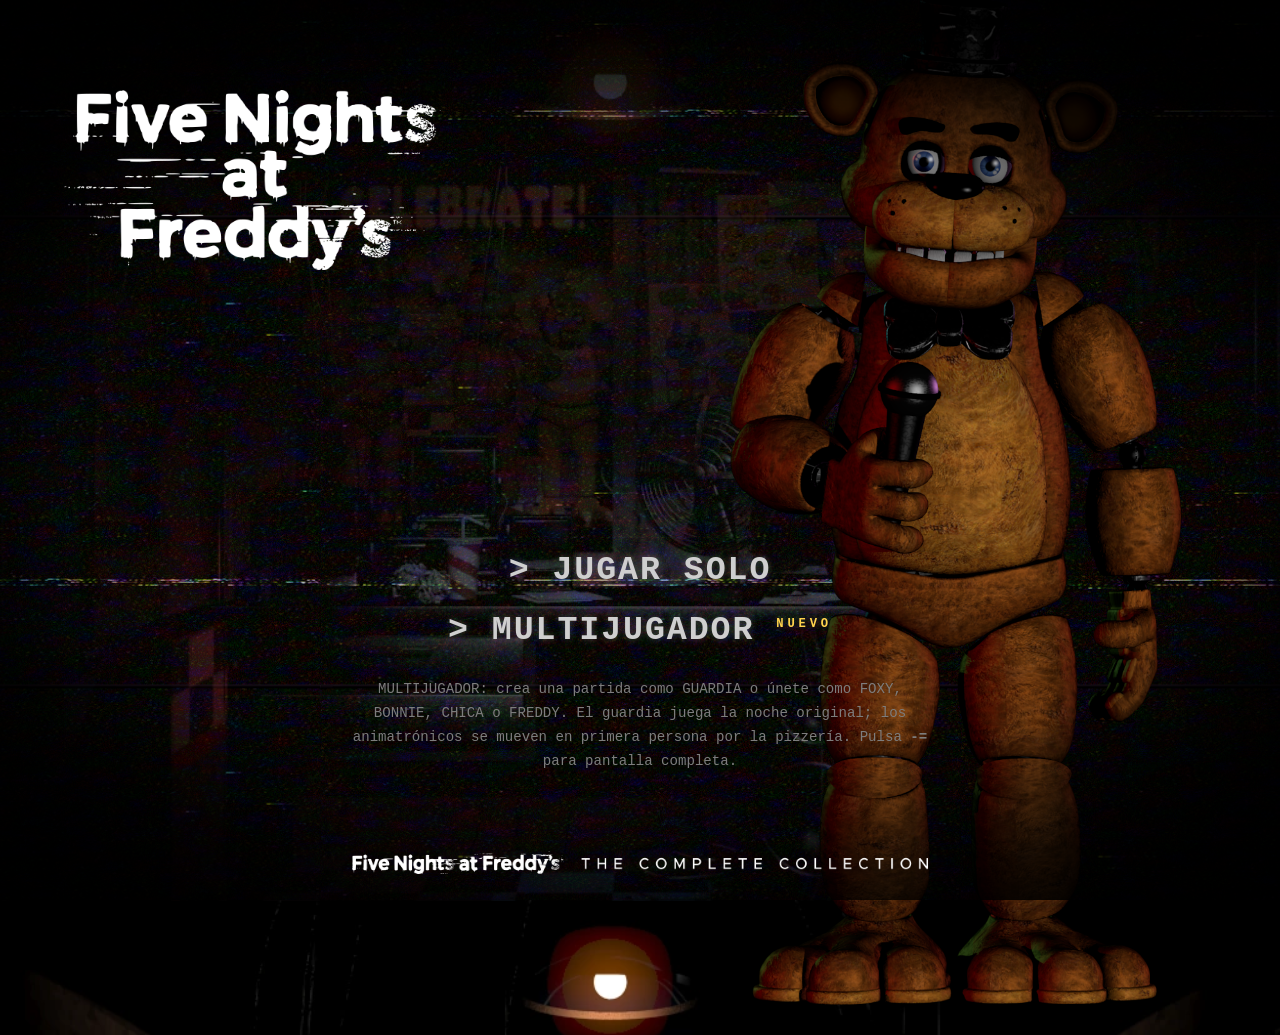
==== commit f9296695: "FNAF 1 Multijugador: juego original del guardia + lobby con roles (Guardia, Foxy, Bonnie, Chica, Fre" ====
--- a/index.html
+++ b/index.html
@@ -1,136 +1,188 @@
 <!DOCTYPE html>
 <html lang="es">
+
 <head>
-<meta charset="UTF-8">
-<meta name="viewport" content="width=device-width, initial-scale=1.0, user-scalable=no">
-<title>FNAF 1 Multijugador</title>
-<link rel="icon" href="resources/img/menu_face.png">
-<link rel="stylesheet" href="css/style.css">
+    <meta charset="UTF-8">
+    <meta name="viewport" content="width=device-width, initial-scale=1.0">
+    <title>Five Nights at Freddy's 1 — Multijugador</title>
+    <link rel="icon" href="1/favicon.ico" />
+    <style>
+        html {
+            display: block;
+            -webkit-user-select: none;
+            -ms-user-select: none;
+            user-select: none;
+            overflow: hidden;
+            height: 100%;
+        }
+
+        body {
+            position: relative;
+            background-color: black;
+            background-image: url(1/resources/office.png);
+            background-position: center;
+            background-size: cover;
+            display: flex;
+            align-items: center;
+            justify-content: center;
+            margin: 0;
+            height: 100%;
+            font-family: monospace;
+        }
+
+        a {
+            text-decoration: none;
+        }
+
+        .selection {
+            height: auto;
+            min-height: 100vh;
+            width: 100%;
+            display: flex;
+            overflow: hidden;
+        }
+
+        .launcher-text {
+            position: absolute;
+            left: 50%;
+            transform: translate(-50%, 0);
+            bottom: 2.5vh;
+            z-index: 1;
+        }
+
+        .vignette {
+            position: absolute;
+            top: 0;
+            left: 0;
+            width: 100vw;
+            height: 100vh;
+            pointer-events: none;
+        }
+
+        .glitch {
+            position: absolute;
+            background-image: url(1/resources/background.gif);
+            background-position: center;
+            background-size: 50vw;
+            top: 0;
+            left: 0;
+            width: 100vw;
+            height: 100vh;
+            pointer-events: none;
+            opacity: 0.75;
+            z-index: -1;
+        }
+
+        #title {
+            position: absolute;
+            top: 10vh;
+            left: 5vw;
+            z-index: 1;
+            height: 20vh;
+        }
+
+        #animatronic {
+            position: absolute;
+            top: -5vh;
+            right: 7vw;
+            height: 120vh;
+        }
+
+        .menu {
+            position: absolute;
+            left: 50%;
+            transform: translate(-50%, 0);
+            bottom: 14vh;
+            z-index: 2;
+            display: flex;
+            flex-direction: column;
+            align-items: center;
+            gap: 2.2vh;
+            width: 85vw;
+        }
+
+        .btn {
+            font-family: monospace;
+            font-weight: bold;
+            font-size: 2.6vw;
+            color: #cfcfcf;
+            background: transparent;
+            border: none;
+            cursor: pointer;
+            letter-spacing: 0.15vw;
+            text-shadow: 0 0 0.6vw rgba(255, 255, 255, 0.25);
+            transition: color 0.08s linear, text-shadow 0.08s linear;
+        }
+
+        .btn:hover {
+            color: #ffffff;
+            text-shadow: 0 0 1vw rgba(255, 255, 255, 0.8);
+        }
+
+        .btn.small {
+            font-size: 1.4vw;
+            color: #8a8a8a;
+        }
+
+        .note {
+            color: #7d7d7d;
+            font-size: 1.1vw;
+            font-family: monospace;
+            text-align: center;
+            max-width: 46vw;
+            line-height: 1.7;
+            margin-top: 1vh;
+        }
+
+        .new {
+            color: #ffd34d;
+            font-size: 0.95vw;
+            letter-spacing: 0.3vw;
+            vertical-align: super;
+        }
+    </style>
 </head>
+
 <body>
+    <div class="selection" id="selection">
+        <img id="title" src="1/resources/title.png">
+        <img id="animatronic" src="1/resources/animatronic.png">
+        <div class="menu">
+            <a href="1/index.html"><button class="btn">&gt; JUGAR SOLO</button></a>
+            <a href="mp/lobby.html"><button class="btn">&gt; MULTIJUGADOR <span class="new">NUEVO</span></button></a>
+            <div class="note">MULTIJUGADOR: crea una partida como GUARDIA o únete como
+                FOXY, BONNIE, CHICA o FREDDY. El guardia juega la noche original;
+                los animatrónicos se mueven en primera persona por la pizzería.
+                Pulsa <b>-=</b> para pantalla completa.</div>
+        </div>
+        <a href="https://discord.gg/xuu8TnSY4b">
+            <div class="launcher-text"><img src="1/resources/launcher-text.png" style="width: 45vw;"></div>
+        </a>
+    </div>
+    <div class="glitch"></div>
+    <img src="1/resources/vignette.png" class="vignette">
+    <script>
+        // Evita el movimiento táctil (como el original)
+        window.addEventListener("scroll", preventMotion, false);
+        window.addEventListener("touchmove", preventMotion, false);
+        function preventMotion(event) {
+            window.scrollTo(0, 0);
+            event.preventDefault();
+            event.stopPropagation();
+        }
+        // Pantalla completa con -=
+        const pressedKeys = {};
+        document.addEventListener('keydown', event => {
+            pressedKeys[event.key] = true;
+            if (pressedKeys['-'] && pressedKeys['=']) {
+                document.documentElement.requestFullscreen();
+                delete pressedKeys[event.key];
+            }
+        });
+        document.addEventListener('keyup', (event) => {
+            delete pressedKeys[event.key];
+        });
+    </script>
+</body>
 
-<!-- ==================== PANTALLAS ==================== -->
-
-<!-- MENÚ (estilo pantalla de título original: título arriba-izquierda,
-     opciones centradas a la izquierda, Freddy centro-derecha y TV vieja) -->
-<section class="screen active" id="s-menu">
-  <div class="menu-bg"></div>
-  <img class="menu-face" src="resources/img/menu_face.png" alt="">
-  <img class="menu-itsme" src="resources/img/itsme.png" alt="">
-  <div class="menu-head">
-    <img class="menu-title" src="resources/img/title.png" alt="Five Nights at Freddy's">
-    <div class="game-sub">MULTIJUGADOR</div>
-  </div>
-  <div class="menu-box">
-    <button class="mi" id="btn-create">Nueva partida<span class="mi-sub">crea la sala — serás el GUARDIA</span></button>
-    <button class="mi" id="btn-join">Unirse a partida<span class="mi-sub">con el código de sala de un amigo</span></button>
-    <div class="menu-field">
-      <label for="inp-name">TU NOMBRE</label>
-      <input id="inp-name" maxlength="12" placeholder="Jugador" autocomplete="off">
-    </div>
-    <div class="menu-field">
-      <label for="inp-code">CÓDIGO DE SALA</label>
-      <input id="inp-code" maxlength="5" placeholder="ABC12" autocomplete="off" class="code-inp"
-             style="text-transform:uppercase">
-    </div>
-    <div class="menu-note">
-      El anfitrión crea la sala y comparte el <b>código</b> (2-5 jugadores).<br>
-      El anfitrión es el <b>Guardia</b>; el resto controla a <b>Freddy, Bonnie, Chica o Foxy</b>,
-      avanzando <b>puerta a puerta, caminando</b> hasta la oficina. Cada animatrónico tiene una
-      <b>habilidad especial</b> con recarga. ¡En la puerta no se puede acampar!
-    </div>
-  </div>
-  <div class="menu-ver">MULTIJUGADOR P2P · v2.0</div>
-  <div class="tv-fx"><div class="tv-roll"></div></div>
-  <div class="menu-static">
-    <img src="resources/img/static1.png" alt="">
-    <img src="resources/img/static2.png" alt="">
-    <img src="resources/img/static3.png" alt="">
-  </div>
-  <div class="vignette-layer"></div>
-</section>
-
-<!-- LOBBY -->
-<section class="screen" id="s-lobby">
-  <div class="noise-layer">
-    <img src="resources/img/static1.png" alt="">
-    <img src="resources/img/static2.png" alt="">
-    <img src="resources/img/static3.png" alt="">
-  </div>
-  <div class="lobby-wrap">
-    <div class="lobby-left">
-      <h2 id="lobby-title">SALA</h2>
-      <div class="code-label">CÓDIGO DE SALA</div>
-      <div class="room-code" id="room-code">·····</div>
-      <div class="code-hint">Compártelo con tus amigos (2-5 jugadores)</div>
-      <div id="lobby-status" class="lobby-status"></div>
-      <div class="lobby-players-wrap">
-        <div class="lp-title">JUGADORES <span id="lobby-count">1/5</span></div>
-        <div id="lobby-players"></div>
-      </div>
-      <div id="start-zone">
-        <button id="btn-start" class="mbtn create" disabled>EMPEZAR LA NOCHE</button>
-        <div id="start-note" class="start-note">Esperando jugadores…</div>
-      </div>
-    </div>
-    <div class="lobby-right">
-      <div class="lp-title">ELIGE TU ANIMATRÓNICO</div>
-      <div id="char-picker" class="char-picker"></div>
-    </div>
-  </div>
-</section>
-
-<!-- GUARDIA (oficina en 3 paneles — 1ª versión) -->
-<section class="screen" id="s-guard">
-  <div id="office-view"></div>
-  <div id="powerout-fx"><div class="po-freddy"><img src="resources/img/jsq_freddy_00.png" alt=""></div></div>
-  <div id="cam-help"> ESPACIO cámaras · A/D puertas · Z/X luces (mantener)</div>
-</section>
-
-<!-- ANIMATRÓNICO (vista inmersiva por puertas) -->
-<section class="screen" id="s-anim">
-  <div id="anim-head"></div>
-  <div id="anim-status"></div>
-  <div id="anim-main"></div>
-</section>
-
-<!-- FIN -->
-<section class="screen" id="s-end">
-  <div class="noise-layer">
-    <img src="resources/img/static1.png" alt="">
-    <img src="resources/img/static2.png" alt="">
-    <img src="resources/img/static3.png" alt="">
-  </div>
-  <div class="end-wrap">
-    <img id="end-img" alt="">
-    <h2 id="end-title">—</h2>
-    <div id="end-sub"></div>
-    <div id="end-stats"></div>
-    <div class="end-btns">
-      <button id="btn-again" class="mbtn create">OTRA NOCHE</button>
-      <button id="btn-exit" class="mbtn join">SALIR DE LA SALA</button>
-      <div id="wait-host" style="display:none">…esperando al anfitrión</div>
-    </div>
-  </div>
-</section>
-
-<!-- ==================== CAPAS FX ==================== -->
-<div id="monitor"></div>
-<div id="night-intro" hidden></div>
-<div id="fx-jumpscare"><img alt="susto"></div>
-<div id="fx-static"></div>
-<div id="fx-toast"></div>
-
-<!-- ==================== SCRIPTS ==================== -->
-<script src="peer.min.js"></script>
-<script src="js/config.js"></script>
-<script src="js/audio.js"></script>
-<script src="js/fx.js"></script>
-<script src="js/net.js"></script>
-<script src="js/game.js"></script>
-<script src="js/lobby.js"></script>
-<script src="js/guard.js"></script>
-<script src="js/anim.js"></script>
-<script src="js/main.js"></script>
-</body>
 </html>
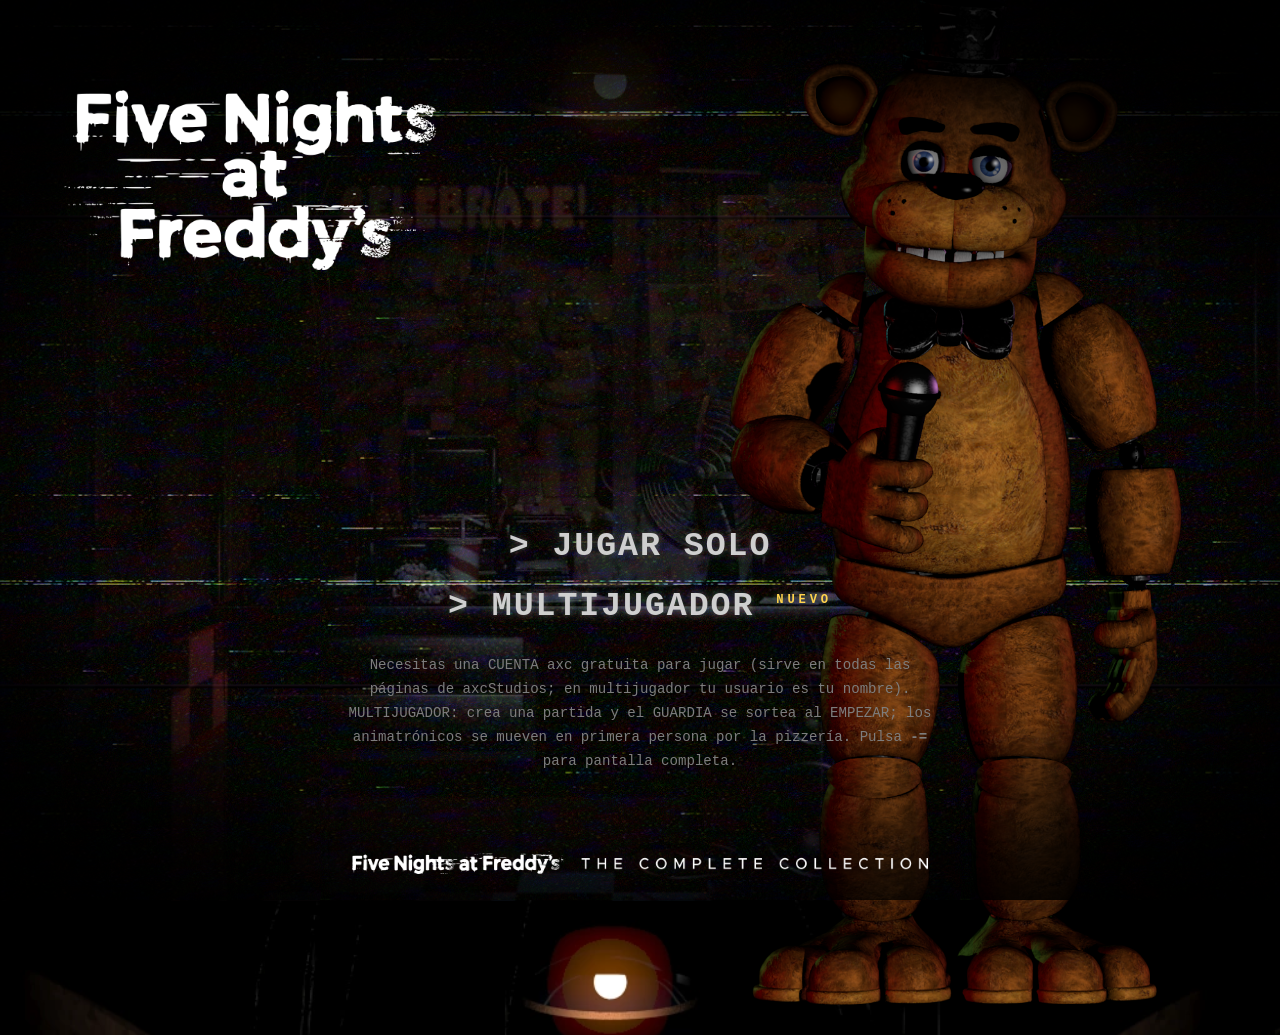
==== commit 01e57a77: "v10 Sistema de Cuentas axc (SSO): una sola cuenta para todas las páginas de axcStudios — chip de cue" ====
--- a/index.html
+++ b/index.html
@@ -140,6 +140,15 @@
             letter-spacing: 0.3vw;
             vertical-align: super;
         }
+
+        /* ---- chip de cuenta axc (SSO) ---- */
+        #accountChip {
+            position: absolute;
+            top: 2.5vh;
+            right: 2vw;
+            z-index: 30;
+            /* sobre el menú(2) y la viñeta, bajo el modal axc (z-index 1000) */
+        }
     </style>
 </head>
 
@@ -150,17 +159,23 @@
         <div class="menu">
             <a href="1/index.html"><button class="btn">&gt; JUGAR SOLO</button></a>
             <a href="mp/lobby.html"><button class="btn">&gt; MULTIJUGADOR <span class="new">NUEVO</span></button></a>
-            <div class="note">MULTIJUGADOR: crea una partida como GUARDIA o únete como
-                FOXY, BONNIE, CHICA o FREDDY. El guardia juega la noche original;
+            <div class="note">Necesitas una CUENTA axc gratuita para jugar (sirve en todas
+                las páginas de axcStudios; en multijugador tu usuario es tu nombre).
+                MULTIJUGADOR: crea una partida y el GUARDIA se sortea al EMPEZAR;
                 los animatrónicos se mueven en primera persona por la pizzería.
                 Pulsa <b>-=</b> para pantalla completa.</div>
         </div>
         <a href="https://discord.gg/xuu8TnSY4b">
             <div class="launcher-text"><img src="1/resources/launcher-text.png" style="width: 45vw;"></div>
         </a>
+        <!-- Sistema de cuentas axc (SSO): botón Iniciar sesión / avatar -->
+        <div id="accountChip"></div>
     </div>
     <div class="glitch"></div>
     <img src="1/resources/vignette.png" class="vignette">
+    <!-- Sistema de cuentas axc (SSO): una sola cuenta para todas las páginas de axcStudios -->
+    <script src="https://axcgamestudios.github.io/axcStudios/axc-auth.js"></script>
+    <script src="https://axcgamestudios.github.io/axcStudios/axc-ui.js"></script>
     <script>
         // Evita el movimiento táctil (como el original)
         window.addEventListener("scroll", preventMotion, false);
@@ -182,6 +197,54 @@
         document.addEventListener('keyup', (event) => {
             delete pressedKeys[event.key];
         });
+
+        // ---- Sistema de cuentas axc (SSO) ----
+        // JUGAR (solo o multijugador) exige sesión; el modal de cuenta
+        // se abre al pulsar y la acción continúa sola al iniciar sesión.
+        // Degradación suave: si la biblioteca o el servidor de cuentas
+        // no están disponibles, se juega igual (con aviso).
+        (function () {
+            let pending = null;   // destino en espera de sesión
+
+            function libsOk() { return !!(window.AXC && window.AXC_UI); }
+            function serverDown() {
+                try { return !!(window.AXC && AXC.state.db === false); } catch (e) { return false; }
+            }
+
+            function gate(href) {
+                return function (ev) {
+                    ev.preventDefault();
+                    if (!libsOk()) { window.location.href = href; return; }        // CDN caído → no bloquear
+                    if (AXC.state.user) { window.location.href = href; return; }   // con sesión → jugar
+                    if (serverDown()) {                                            // servidor caído → avisar y jugar
+                        try { AXC_UI.toast('Servidor de cuentas no disponible: jugando sin cuenta'); } catch (e) { }
+                        window.location.href = href; return;
+                    }
+                    pending = href;
+                    AXC_UI.openAuth('login');
+                };
+            }
+
+            const links = document.querySelectorAll('.menu a');
+            for (let i = 0; i < links.length; i++) {
+                links[i].addEventListener('click', gate(links[i].getAttribute('href')));
+            }
+
+            if (libsOk()) {
+                try {
+                    AXC_UI.init({
+                        chip: '#accountChip',
+                        onAuth: function (u) {
+                            if (u && pending) {
+                                try { AXC_UI.closeAuth(); } catch (e) { }
+                                const h = pending; pending = null;
+                                window.location.href = h;               // continuar lo pulsado
+                            }
+                        }
+                    });
+                } catch (e) { }
+            }
+        })();
     </script>
 </body>
 
